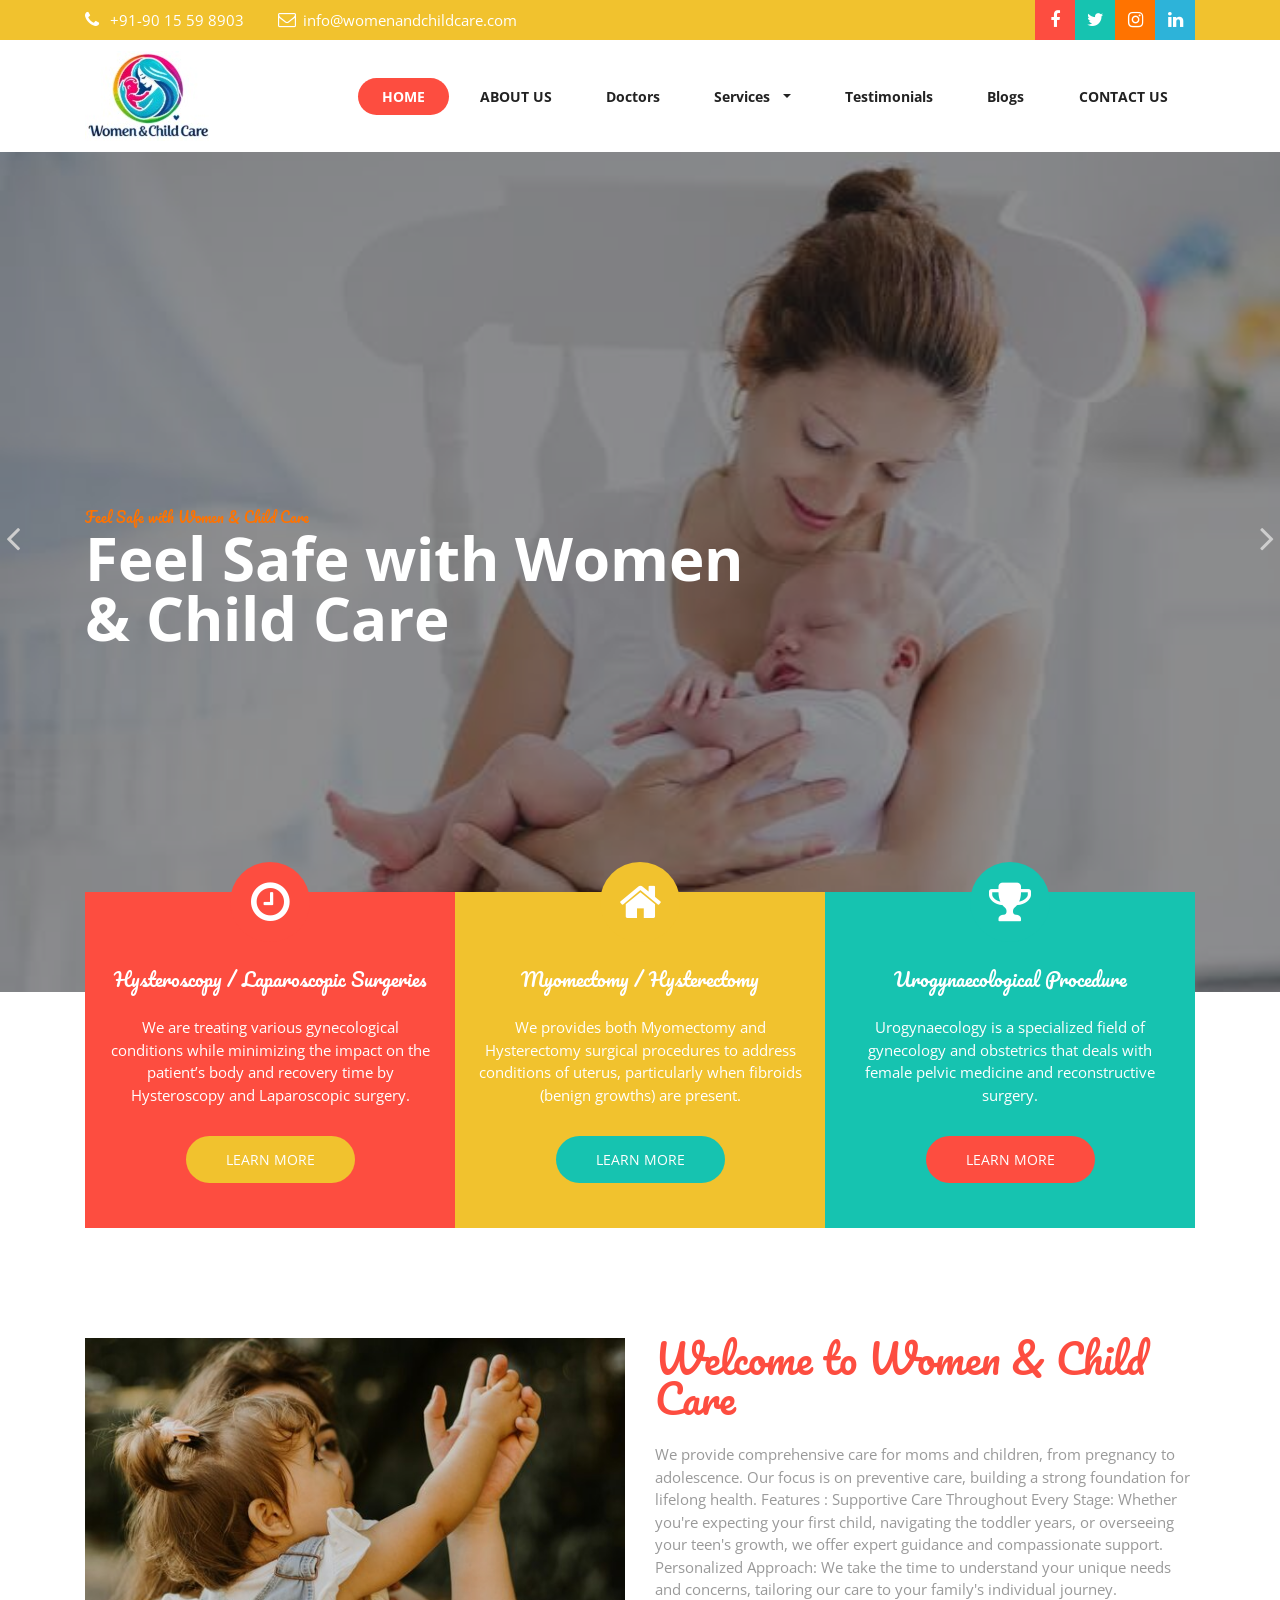
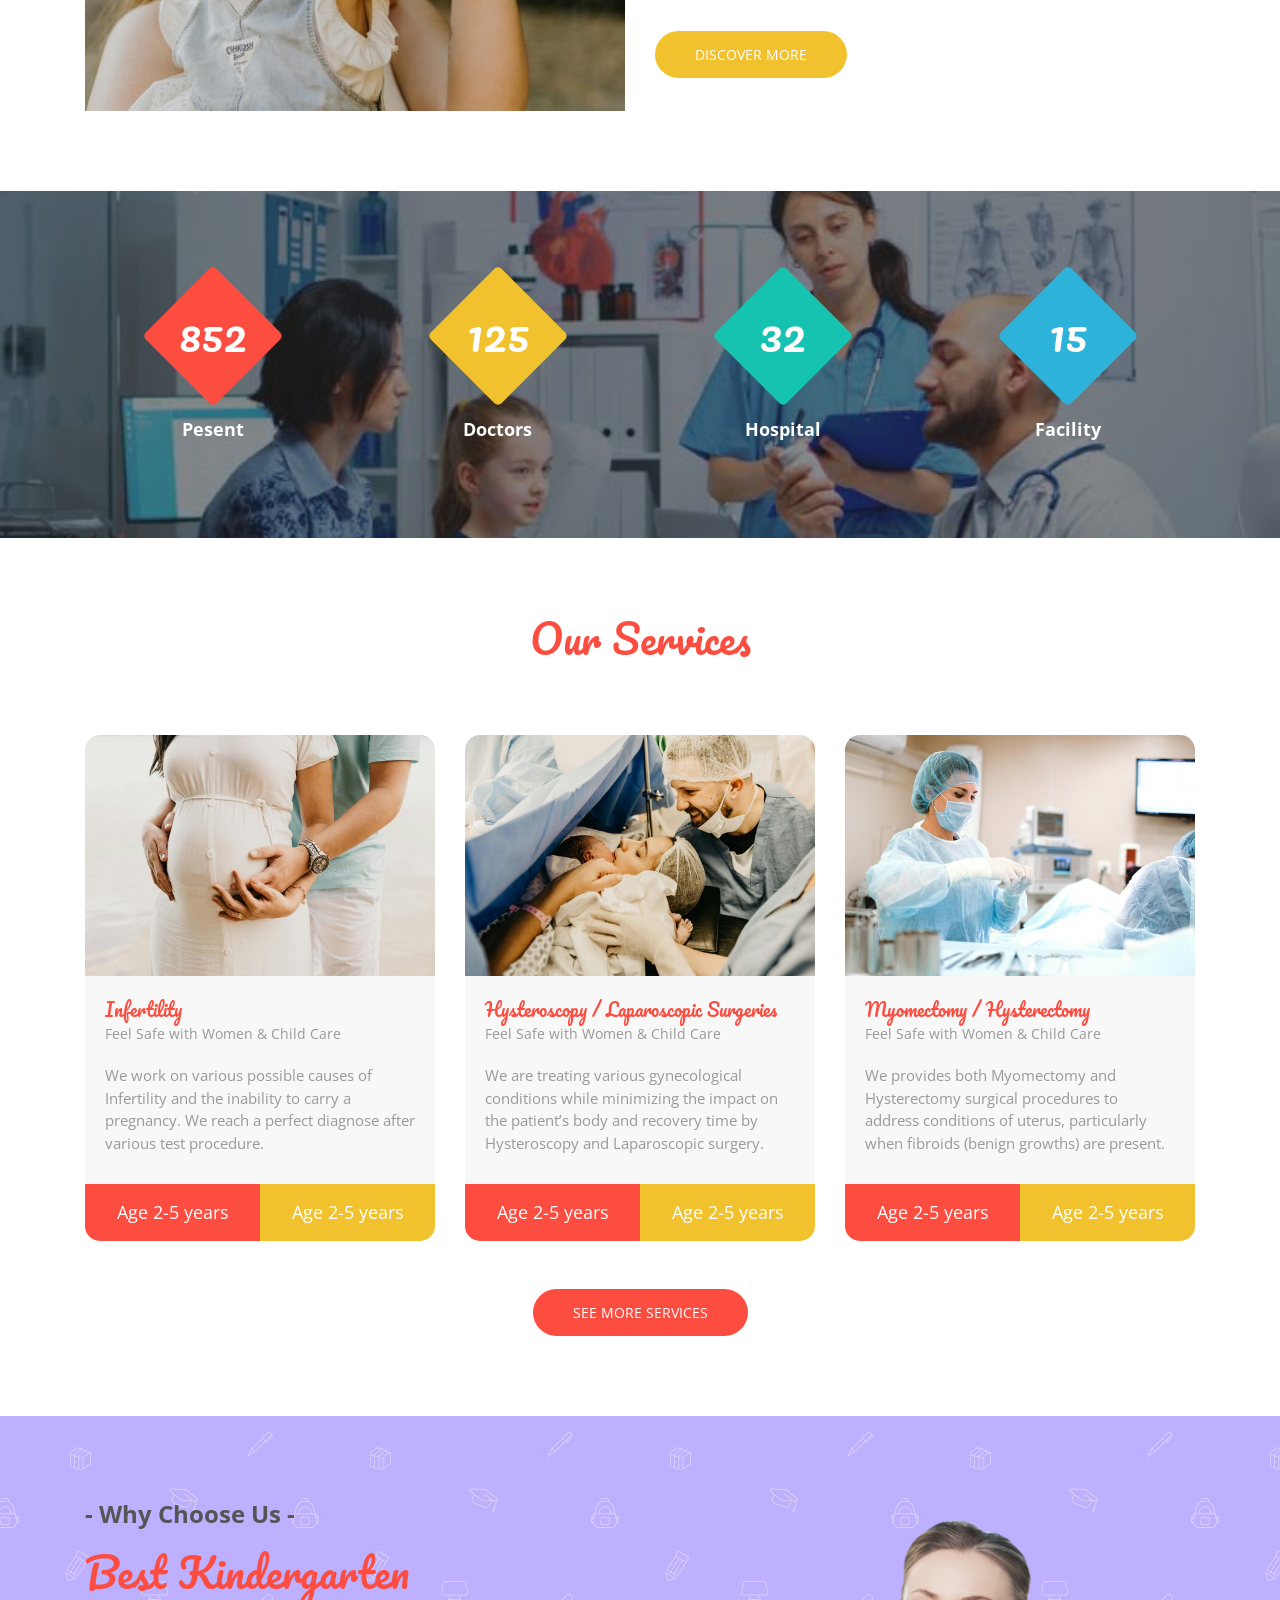
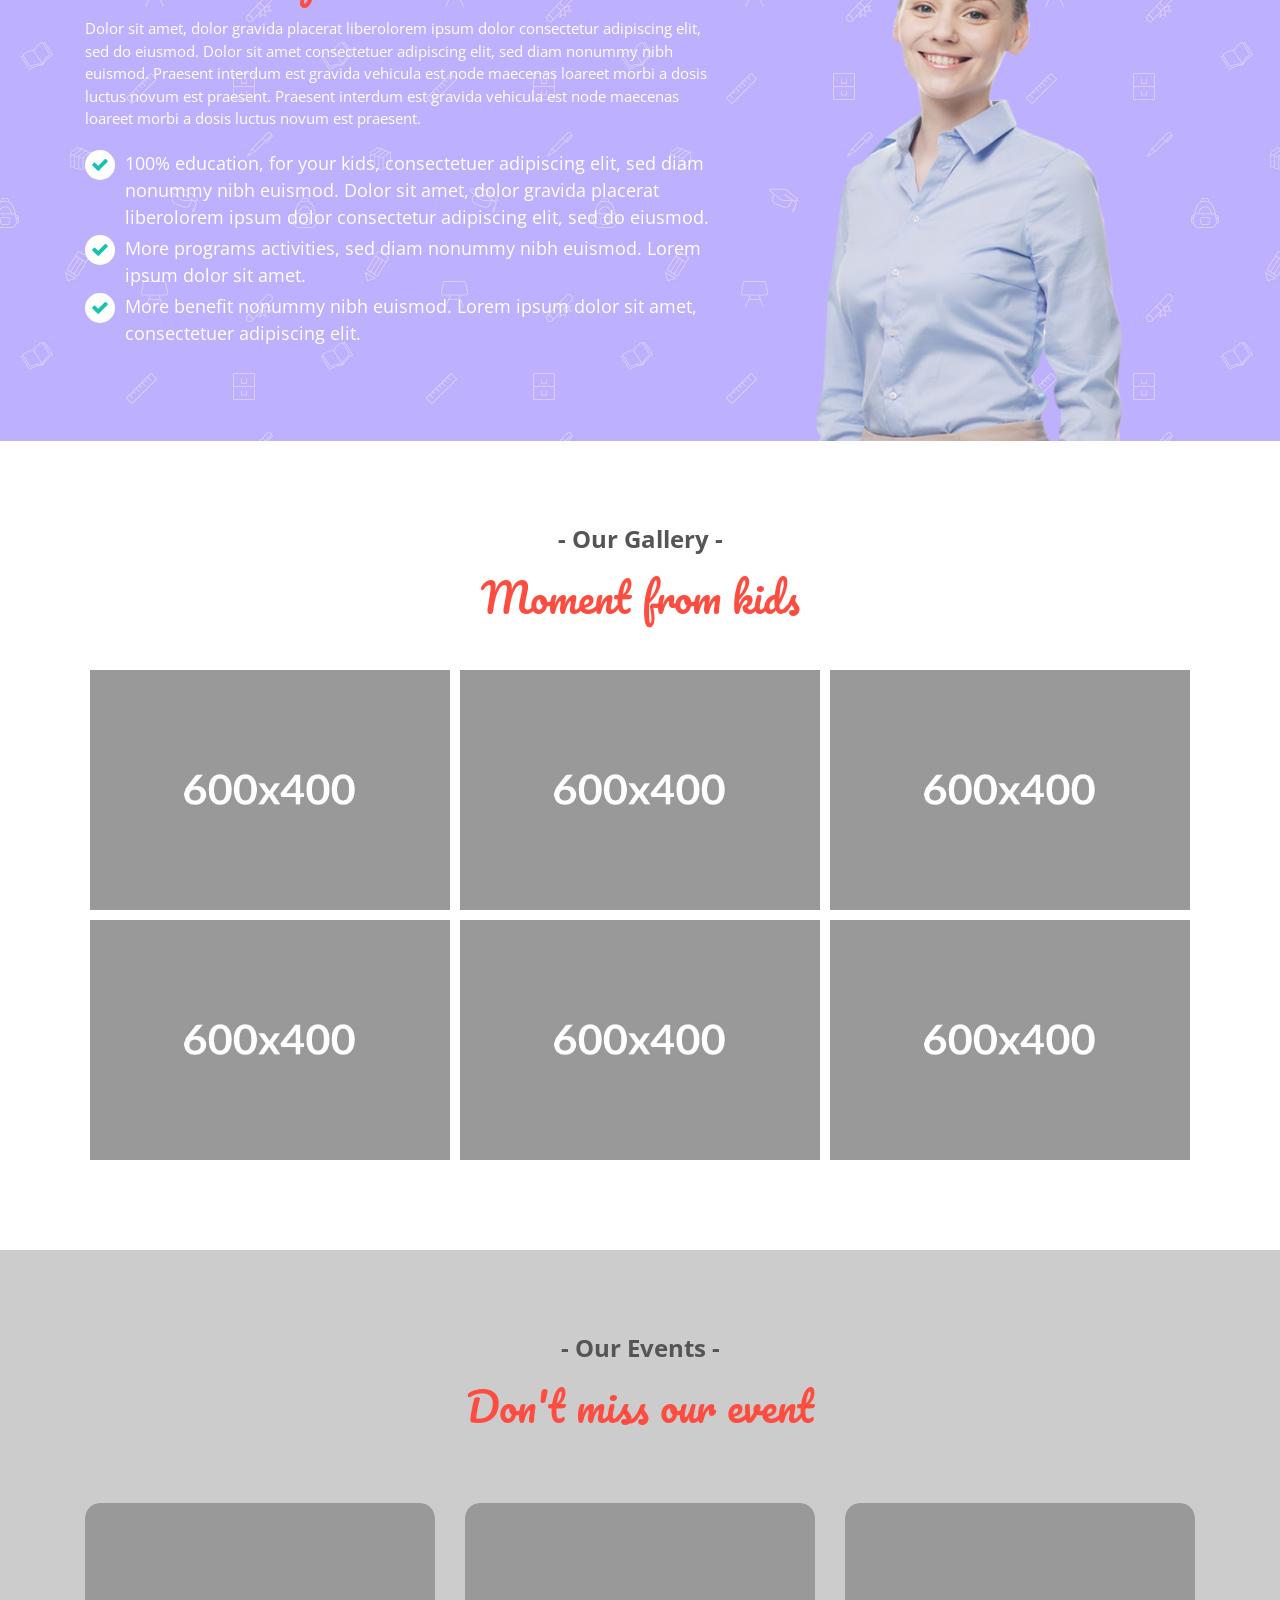
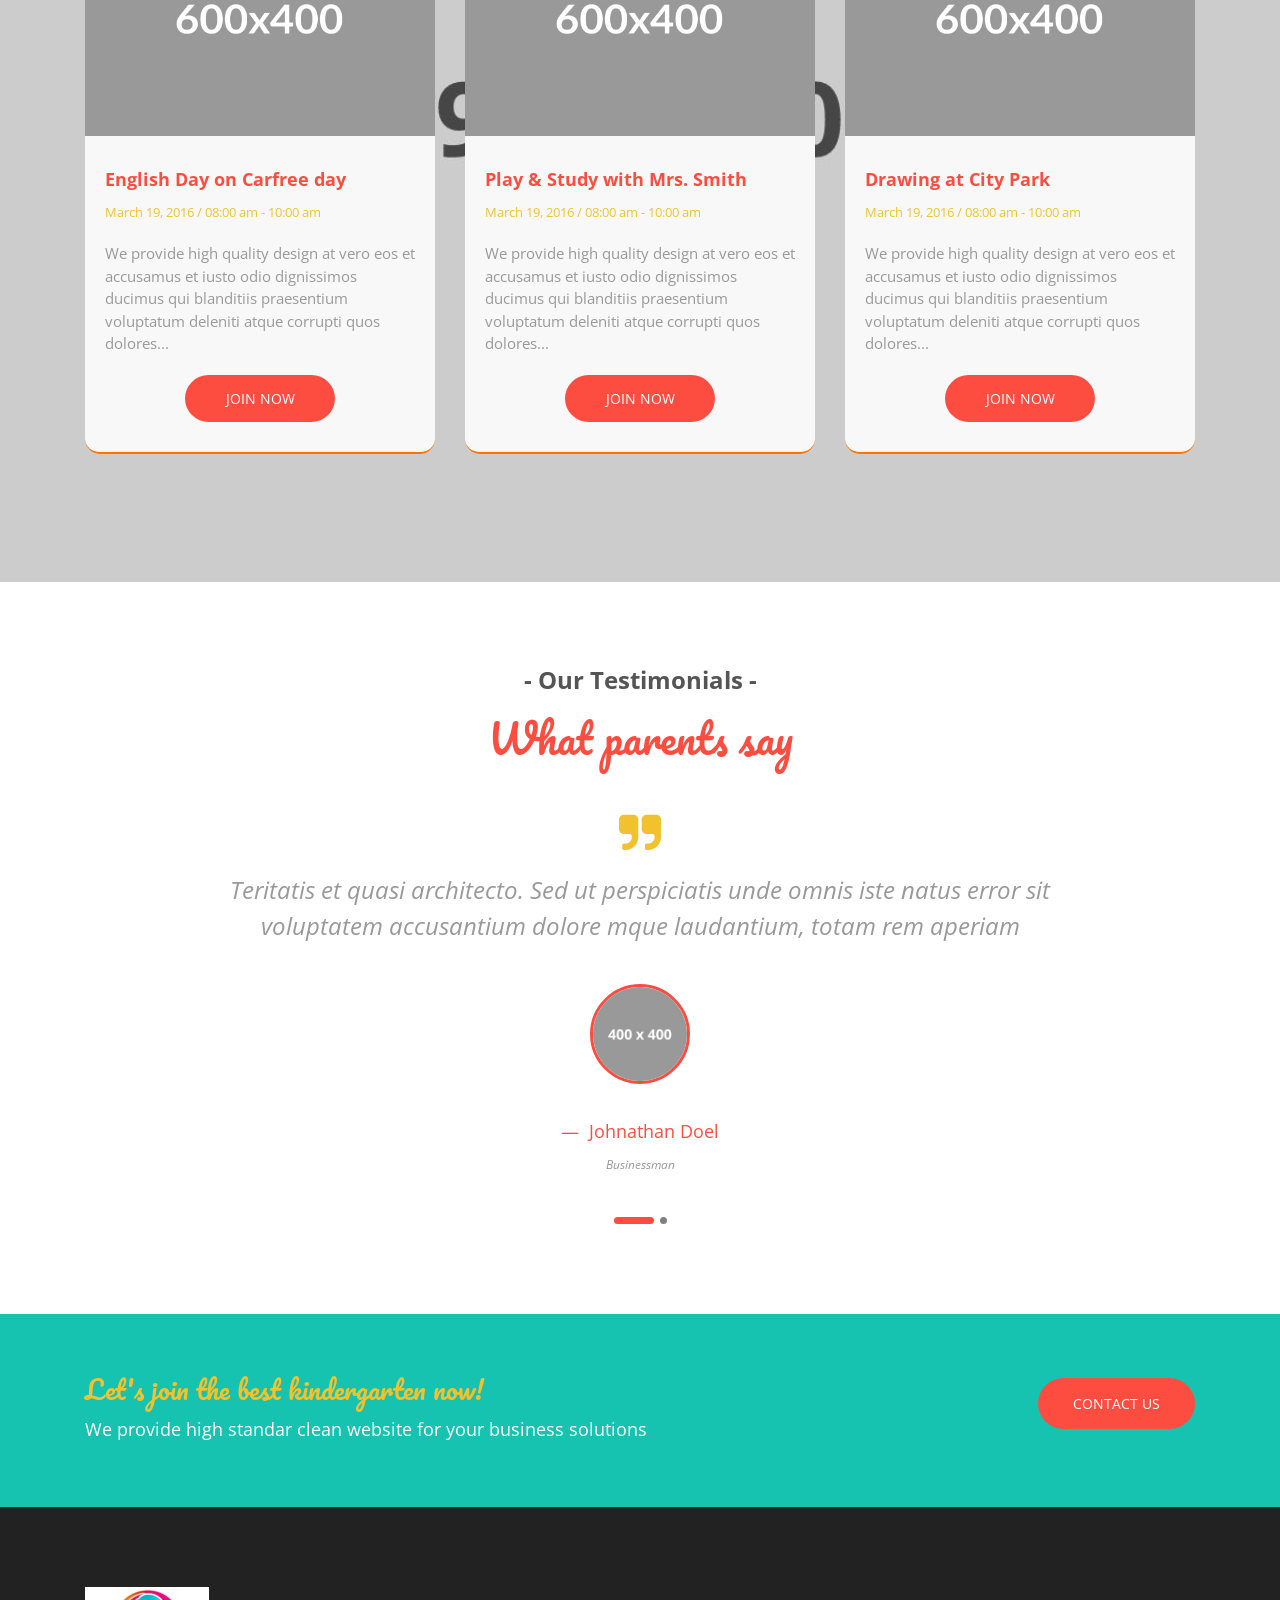
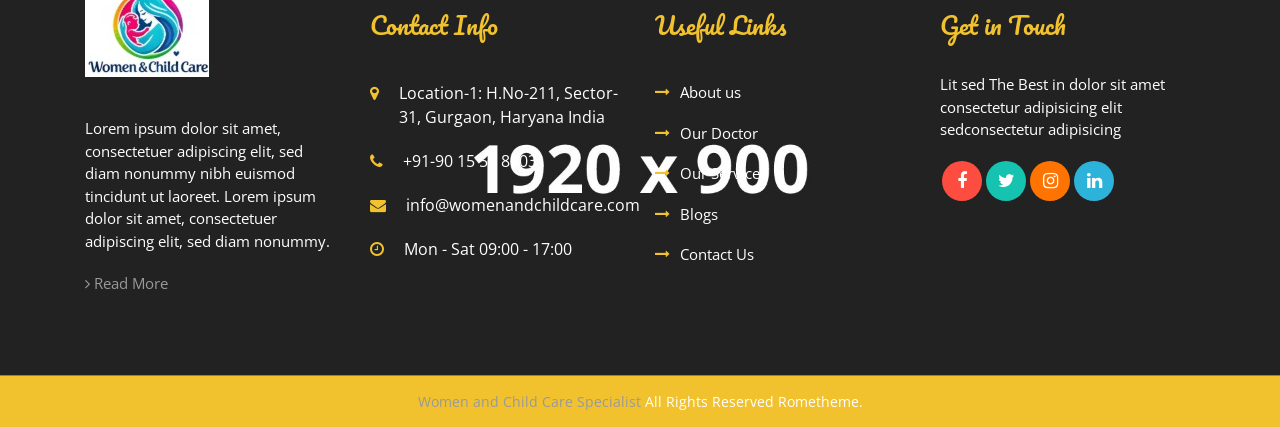
==== index.html @ 7edd318b "first upload" ====
<!DOCTYPE html>
<html lang="en">
  <head>
    <!-- Basic Page Needs
    ================================================== -->
    <meta charset="utf-8">
    <!--[if IE]><meta http-equiv="x-ua-compatible" content="IE=9" /><![endif]-->
    <meta name="viewport" content="width=device-width, initial-scale=1">
    <title>Women and Child Care </title>
    <meta name="description" content="KIDS is a clean, modern, and fully responsive Html Template. Take your Startup business website to the next level. It is designed for kindergarten, childcare, homeschooling, school, learning, playground businesses or any type of person or business who wants to showcase their work, services and professional way.">
    <meta name="keywords" content="business, care, childcare, children, clean, corporate, happykids, homeschool, kids, kindergarten, playground, responsive, school, learning">
    <meta name="author" content="rometheme.net"> 
	
	<!-- ==============================================
	Favicons
	=============================================== -->
	<link rel="shortcut icon" href="images/favicon.ico">
	<link rel="apple-touch-icon" href="images/apple-touch-icon.png">
	<link rel="apple-touch-icon" sizes="72x72" href="images/apple-touch-icon-72x72.png">
	<link rel="apple-touch-icon" sizes="114x114" href="images/apple-touch-icon-114x114.png">
	
	<!-- ==============================================
	CSS VENDOR
	=============================================== -->
	<link rel="stylesheet" type="text/css" href="css/vendor/bootstrap.min.css" />
	<link rel="stylesheet" type="text/css" href="css/vendor/font-awesome.min.css">
	<link rel="stylesheet" type="text/css" href="css/vendor/owl.carousel.min.css">
	<link rel="stylesheet" type="text/css" href="css/vendor/owl.theme.default.min.css">
	<link rel="stylesheet" type="text/css" href="css/vendor/magnific-popup.css">
	<link rel="stylesheet" type="text/css" href="css/vendor/animate.min.css">
	
	<!-- ==============================================
	Custom Stylesheet
	=============================================== -->
	<link rel="stylesheet" type="text/css" href="css/style.css" />
	
    <script src="js/vendor/modernizr.min.js"></script>

</head>

<body>

	<!-- LOAD PAGE -->
	<div class="animationload">
		<div class="loader"></div>
	</div>
	
	<!-- BACK TO TOP SECTION -->
	<a href="#0" class="cd-top cd-is-visible cd-fade-out">Top</a>

	<!-- HEADER -->
    <div class="header header-1">

    	<!-- TOPBAR -->
    	<div class="topbar">
			<div class="container">
				<div class="row align-items-center">
					<div class="col-sm-8 col-md-6">
						<div class="info">
							<div class="info-item">
								<i class="fa fa-phone"></i> +91-90 15 59 8903
							</div>
							<div class="info-item">
								<i class="fa fa-envelope-o"></i> <a href="info@womenandchildcare.com" title="">info@womenandchildcare.com</a>
							</div>
						</div>
					</div>
					<div class="col-sm-4 col-md-6">
						<div class="sosmed-icon pull-right d-inline-flex">
							<a href="#" class="fb"><i class="fa fa-facebook"></i></a> 
							<a href="#" class="tw"><i class="fa fa-twitter"></i></a> 
							<a href="#" class="ig"><i class="fa fa-instagram"></i></a> 
							<a href="#" class="in"><i class="fa fa-linkedin"></i></a> 
						</div>
					</div>
				</div>
			</div>
		</div>

		<!-- NAVBAR SECTION -->
		<div class="navbar-main">
			<div class="container">
			    <nav id="navbar-example" class="navbar navbar-expand-lg">
			        <a class="navbar-brand" href="index.html">
						<img src="images/logo1.jpg" alt="">
					</a>
			        <button class="navbar-toggler" type="button" data-toggle="collapse" data-target="#navbarNavDropdown" aria-controls="navbarNavDropdown" aria-expanded="false" aria-label="Toggle navigation">
			            <span class="navbar-toggler-icon"></span>
			        </button>
			        <div class="collapse navbar-collapse" id="navbarNavDropdown">
			            <ul class="navbar-nav ml-auto">
			            	<li class="nav-item active">
			                    <a class="nav-link" href="index.html">HOME</a>
			                </li>
			            	<li class="nav-item">
			                    <a class="nav-link" href="about.html">ABOUT US</a>
			                </li>
			            	<li class="nav-item">
			                    <a class="nav-link" href="doctors.html">Doctors</a>
			                </li>
							<li class="nav-item dropdown dmenu">
			                    <a class="nav-link dropdown-toggle" href="#" role="button" data-toggle="dropdown" aria-haspopup="true" aria-expanded="false">
						          Services
						        </a>
			                    <div class="dropdown-menu">
			                    	<a class="dropdown-item" href="page-gallery.html">Antenatal & Postnatal Care</a>
			                    	<a class="dropdown-item" href="page-testimonials.html">High Risk Pregnancy Care</a>
	          						<a class="dropdown-item" href="page-faq.html">Infertility</a>
	          						<a class="dropdown-item" href="page-404.html">Myomectomy / Hysterectomy</a>
	          						<a class="dropdown-item" href="page-events.html">Urogynaecological Procedure</a>
	          						<a class="dropdown-item" href="page-events-single.html">Cervical Cancer Vaccinations</a>
	          						<a class="dropdown-item" href="page-news.html">Contraception</a>
	          						<a class="dropdown-item" href="page-news-single.html">Adolescent Health</a>
							    </div>
			                </li>
			            	<li class="nav-item">
			                    <a class="nav-link" href="testimonials.html">Testimonials</a>
			                </li>
							<li class="nav-item">
			                    <a class="nav-link" href="blog.html">Blogs</a>
			                </li>
			            	
			            	<li class="nav-item">
			                    <a class="nav-link" href="contact.html">CONTACT US</a>
			                </li>
							
			            </ul>
			        </div>
			    </nav> <!-- -->

			</div>
		</div>

    </div>

	<!-- BANNER -->
    <div id="oc-fullslider" class="banner">
    	<div class="owl-carousel owl-theme full-screen">
	    	<div class="item">
	        	<img src="images/slider1.jpg" alt="Slider">
	        	<div class="overlay-bg"></div>
	        	<div class="container d-flex align-items-center">
	            	<div class="wrap-caption">
	            		<h5 class="caption-supheading">Feel Safe with Women & Child Care</h5>
		                <h1 class="caption-heading">Feel Safe with Women & Child Care</h1>
		              
		            </div>  
	            </div>
	    	</div>
	    	<div class="item">
	            <img src="images/slider2.jpg" alt="Slider">
	            <div class="overlay-bg"></div>
	            <div class="container d-flex align-items-center">
	            	<div class="wrap-caption">
		                <h5 class="caption-supheading">Feel Safe with Women & Child Care</h5>
		                <h1 class="caption-heading">Feel Safe with Women & Child Care</h1>
		            
		            </div>  
	            </div>
	        </div>  
	    	<div class="item">
	            <img src="images/slider3.jpg" alt="Slider"> 
	            <div class="overlay-bg"></div>
	            <div class="container d-flex align-items-center">
	            	<div class="wrap-caption">
		                <h5 class="caption-supheading">Feel Safe with Women & Child Care</h5>
		                <h1 class="caption-heading">Feel Safe with Women & Child Care</h1>
		                
		            </div>  
	            </div>
	        </div>  
    	</div>
	    <div class="custom-nav owl-nav"></div>
    </div>	

    <!-- SHORTCUT -->
	<div class="section services">
		<div class="content-wrap">
			<div class="container">
				<div class="row">
					<div class="col-sm-12 col-md-12">
						<div class="row col-0 overlap no-gutters">
							<div class="col-sm-12 col-md-4 col-lg-4">
								<!-- BOX 1 -->
								<div class="rs-feature-box-1 bg-primary">
									<i class="fa fa-clock-o"></i>
									<div class="body">
										<h4>Hysteroscopy / Laparoscopic Surgeries</h4>
										<p>We are treating various gynecological conditions while minimizing the impact on the patient’s body and recovery time by Hysteroscopy and Laparoscopic surgery.</p>
										<div class="spacer-10"></div>
										<a href="#" class="btn">LEARN MORE</a>
									</div>
					            </div>
							</div>
							<div class="col-sm-12 col-md-4 col-lg-4">
								<!-- BOX 2 -->
								<div class="rs-feature-box-1 bg-secondary">
									<i class="fa fa-home"></i>
									<div class="body">
										<h4>Myomectomy / Hysterectomy</h4>
										<p>We provides both Myomectomy and Hysterectomy surgical procedures to address conditions of uterus, particularly when fibroids (benign growths) are present.</p>
										<div class="spacer-10"></div>
										<a href="#" class="btn">LEARN MORE</a>
									</div>
					            </div>
							</div>
							<div class="col-sm-12 col-md-4 col-lg-4">
								<!-- BOX 3 -->
								<div class="rs-feature-box-1 bg-tertiary">
									<i class="fa fa-trophy"></i>
									<div class="body">
										<h4>Urogynaecological Procedure</h4>
										<p>Urogynaecology is a specialized field of gynecology and obstetrics that deals with female pelvic medicine and reconstructive surgery.</p>
										<div class="spacer-10"></div>
										<a href="#" class="btn">LEARN MORE</a>
									</div>
					            </div>
							</div>
						</div>
					</div>
				</div>
			</div>
		</div>
	</div>	

	<!-- WELCOME TO KIDS -->
	<div class="section">
		<div class="content-wrap">
			<div class="container">
				<div class="row">
					<div class="col-sm-12 col-md-12 col-lg-6">
						<img src="images/about.jpg" alt="" class="img-fluid img-border">
					</div>
					<div class="col-sm-12 col-md-12 col-lg-6">
						<h2 class="section-heading">
							Welcome to Women & Child Care
						</h2>
						<p>We provide comprehensive care for moms and children, from pregnancy to adolescence. Our focus is on preventive care, building a strong foundation for lifelong health.

Features :
Supportive Care Throughout Every Stage: Whether you're expecting your first child, navigating the toddler years, or overseeing your teen's growth, we offer expert guidance and compassionate support.
Personalized Approach: We take the time to understand your unique needs and concerns, tailoring our care to your family's individual journey.</p>
						
						<div class="spacer-10"></div>
						<a href="#" class="btn btn-secondary">DISCOVER MORE</a>
						<div class="spacer-30"></div>
					</div>
				</div>
			</div>
		</div>
	</div>

	<!-- FUNFACT -->
	<div class="section bgi-overlay bgi-cover-center" data-background="images/timer.jpg">
		<div class="content-wrap">
			<div class="container">
				<div class="row">
					<!-- Item 1 -->
					<div class="col-sm-6 col-md-3">
						<div class="rs-funfact bg-primary">
							<div class="box-fun"><h2>852</h2></div>
							<div class="title">Pesent</div>	
						</div>
					</div>
					<!-- Item 2 -->
					<div class="col-sm-6 col-md-3">
						<div class="rs-funfact bg-secondary">
							<div class="box-fun"><h2>125</h2></div>
							<div class="title">Doctors</div>	
						</div>
					</div>
					<!-- Item 3 -->
					<div class="col-sm-6 col-md-3">
						<div class="rs-funfact bg-tertiary">
							<div class="box-fun"><h2>32</h2></div>
							<div class="title">Hospital</div>	
						</div>
					</div>
					<!-- Item 4 -->
					<div class="col-sm-6 col-md-3">
						<div class="rs-funfact bg-quaternary">
							<div class="box-fun"><h2>15</h2></div>
							<div class="title">Facility</div>	
						</div>
					</div>
				</div>
			</div>
		</div>
	</div>

	<!-- OUR ARTICLES -->
	<div class="">
		<div class="content-wrap">
			<div class="container">

				<div class="row">
					<div class="col-sm-12 col-md-12">
						
						<h2 class="section-heading text-center mb-5">
							Our Services
						</h2>
					</div>
				</div>

				<div class="row mt-4">
					
					<!-- Item 1 -->
					<div class="col-sm-12 col-md-12 col-lg-4">
						<div class="rs-class-box mb-5">
							<div class="media-box">
								<img src="images/ser1.jpg" alt="" class="img-fluid">
							</div>
							<div class="body-box">
								<div class="class-name">
									<div class="title">Infertility</div>
									
								</div>
								<div class="open-class">Feel Safe with Women & Child Care</div>
								<p>We work on various possible causes of Infertility and the inability to carry a pregnancy. We reach a perfect diagnose after various test procedure.

</p>
								<div class="detail">
									<div class="age col">Age 2-5 years</div>
									<div class="size col">Age 2-5 years</div>
								</div>
							</div>
						</div>
					</div>

					<!-- Item 2 -->
					<div class="col-sm-12 col-md-12 col-lg-4">
						<div class="rs-class-box mb-5">
							<div class="media-box">
								<img src="images/ser2.jpg" alt="" class="img-fluid">
							</div>
							<div class="body-box">
								<div class="class-name">
									<div class="title">Hysteroscopy / Laparoscopic Surgeries</div>
								
								</div>
								<div class="open-class">Feel Safe with Women & Child Care</div>
								<p>We are treating various gynecological conditions while minimizing the impact on the patient’s body and recovery time by Hysteroscopy and Laparoscopic surgery.
</p>
								<div class="detail">
									<div class="age col">Age 2-5 years</div>
									<div class="size col">Age 2-5 years</div>
								</div>
							</div>
						</div>
					</div>

					<!-- Item 3 -->
					<div class="col-sm-12 col-md-12 col-lg-4">
						<div class="rs-class-box mb-5">
							<div class="media-box">
								<img src="images/ser3.jpg" alt="" class="img-fluid">
							</div>
							<div class="body-box">
								<div class="class-name">
									<div class="title">Myomectomy / Hysterectomy</div>
									
								</div>
								<div class="open-class">Feel Safe with Women & Child Care</div>
								<p>We provides both Myomectomy and Hysterectomy surgical procedures to address conditions of uterus, particularly when fibroids (benign growths) are present.</p>
								<div class="detail">
									<div class="age col">Age 2-5 years</div>
									<div class="size col">Age 2-5 years</div>
								</div>
							</div>
						</div>
					</div>

				</div>

				<div class="row">
					<div class="col-sm-12 col-md-12">
						<div class="text-center">
							<a href="#" class="btn btn-primary">SEE MORE SERVICES </a>
						</div>
					</div>
				</div>

			</div>
		</div>
	</div>

	<!-- WHY CHOOSE US -->
	<div class="section bgi-repeat" data-background="images/school2.jpg">
		<div class="content-wrap pb-0">
			<div class="container">
				<div class="row align-items-end">
					<div class="col-sm-12 col-md-12 col-lg-7">
						<p class="supheading">Why Choose Us</p>
						<h2 class="section-heading">
							Best Kindergarten
						</h2>
						<p class="text-white">Dolor sit amet, dolor gravida placerat liberolorem ipsum dolor consectetur adipiscing elit, sed do eiusmod. Dolor sit amet consectetuer adipiscing elit, sed diam nonummy nibh euismod. Praesent interdum est gravida vehicula est node maecenas loareet morbi a dosis luctus novum est praesent. Praesent interdum est gravida vehicula est node maecenas loareet morbi a dosis luctus novum est praesent.</p>
						<p class="p-check text-white">100% education, for your kids, consectetuer adipiscing elit, sed diam nonummy nibh euismod. Dolor sit amet, dolor gravida placerat liberolorem ipsum dolor consectetur adipiscing elit, sed do eiusmod.</p>
						<p class="p-check text-white">More programs activities, sed diam nonummy nibh euismod. Lorem ipsum dolor sit amet.</p>
						<p class="p-check text-white">More benefit nonummy nibh euismod. Lorem ipsum dolor sit amet, consectetuer adipiscing elit.</p>
						<div class="spacer-90"></div>
					</div>
					<div class="col-sm-12 col-md-12 col-lg-5">
						<img src="images/teacher_promo.png" alt="" class="img-fluid">
					</div>
				</div>
				
			</div>
		</div>
	</div>

	<!-- OUR GALLERY -->
	<div class="">
		<div class="content-wrap">
			<div class="container">

				<div class="row">
					<div class="col-sm-12 col-md-12">
						<p class="supheading text-center">Our Gallery</p>
						<h2 class="section-heading text-center mb-5">
							Moment from kids
						</h2>
					</div>
				</div>
				
				<div class="row popup-gallery gutter-5">
					<!-- Item 1 -->
					<div class="col-xs-12 col-md-6 col-lg-4">
						<div class="box-gallery">
							<a href="images/dummy-img-600x400.jpg" title="Gallery #1">
								<img src="images/dummy-img-600x400.jpg" alt="" class="img-fluid">
								<div class="project-info">
									<div class="project-icon">
										<span class="fa fa-search"></span>
									</div>
								</div>
							</a>
						</div>
					</div>
					<!-- Item 1 -->
					<div class="col-xs-12 col-md-6 col-lg-4">
						<div class="box-gallery">
							<a href="images/dummy-img-600x400.jpg" title="Gallery #2">
								<img src="images/dummy-img-600x400.jpg" alt="" class="img-fluid">
								<div class="project-info">
									<div class="project-icon">
										<span class="fa fa-search"></span>
									</div>
								</div>
							</a>
						</div>
					</div>
					<!-- Item 1 -->
					<div class="col-xs-12 col-md-6 col-lg-4">
						<div class="box-gallery">
							<a href="images/dummy-img-600x400.jpg" title="Gallery #3">
								<img src="images/dummy-img-600x400.jpg" alt="" class="img-fluid">
								<div class="project-info">
									<div class="project-icon">
										<span class="fa fa-search"></span>
									</div>
								</div>
							</a>
						</div>
					</div>
					<!-- Item 2 -->
					<div class="col-xs-12 col-md-6 col-lg-4">
						<div class="box-gallery">
							<a href="images/dummy-img-600x400.jpg" title="Gallery #4">
								<img src="images/dummy-img-600x400.jpg" alt="" class="img-fluid">
								<div class="project-info">
									<div class="project-icon">
										<span class="fa fa-search"></span>
									</div>
								</div>
							</a>
						</div>
					</div>
					<!-- Item 3 -->
					<div class="col-xs-12 col-md-6 col-lg-4">
						<div class="box-gallery">
							<a href="images/dummy-img-600x400.jpg" title="Gallery #5">
								<img src="images/dummy-img-600x400.jpg" alt="" class="img-fluid">
								<div class="project-info">
									<div class="project-icon">
										<span class="fa fa-search"></span>
									</div>
								</div>
							</a>
						</div>
					</div>
					<!-- Item 4 -->
					<div class="col-xs-12 col-md-6 col-lg-4">
						<div class="box-gallery">
							<a href="images/dummy-img-600x400.jpg" title="Gallery #6">
								<img src="images/dummy-img-600x400.jpg" alt="" class="img-fluid">
								<div class="project-info">
									<div class="project-icon">
										<span class="fa fa-search"></span>
									</div>
								</div>
							</a>
						</div>
					</div>
					
				</div>
				
			</div>
		</div>
	</div>

	<!-- OUR EVENTS -->
	<div class="section bgi-cover-center" data-background="images/dummy-img-1920x900-2.jpg">
		<div class="content-wrap">
			<div class="container">

				<div class="row">
					<div class="col-sm-12 col-md-12">
						<p class="supheading text-center">Our Events</p>
						<h2 class="section-heading text-center mb-5">
							Don't miss our event
						</h2>
					</div>
				</div>

				<div class="row mt-4">
					
					<!-- Item 1 -->
					<div class="col-sm-12 col-md-12 col-lg-4 mb-5">
						<div class="rs-news-1">
							<div class="media-box">
								<img src="images/dummy-img-600x400.jpg" alt="" class="img-fluid">
							</div>
							<div class="body-box">
								<div class="title">English Day on Carfree day</div>
								<div class="meta-date">March 19, 2016 / 08:00 am - 10:00 am</div>
								<p>We provide high quality design at vero eos et accusamus et iusto odio dignissimos ducimus qui blanditiis praesentium voluptatum deleniti atque corrupti quos dolores...</p>
								<div class="text-center">
									<a href="page-events-single.html" class="btn btn-primary">JOIN NOW</a>
								</div>
							</div>
						</div>
					</div>

					<!-- Item 2 -->
					<div class="col-sm-12 col-md-12 col-lg-4 mb-5">
						<div class="rs-news-1">
							<div class="media-box">
								<img src="images/dummy-img-600x400.jpg" alt="" class="img-fluid">
							</div>
							<div class="body-box">
								<div class="title">Play & Study with Mrs. Smith</div>
								<div class="meta-date">March 19, 2016 / 08:00 am - 10:00 am</div>
								<p>We provide high quality design at vero eos et accusamus et iusto odio dignissimos ducimus qui blanditiis praesentium voluptatum deleniti atque corrupti quos dolores...</p>
								<div class="text-center">
									<a href="page-events-single.html" class="btn btn-primary">JOIN NOW</a>
								</div>
							</div>
						</div>
					</div>

					<!-- Item 3 -->
					<div class="col-sm-12 col-md-12 col-lg-4 mb-5">
						<div class="rs-news-1">
							<div class="media-box">
								<img src="images/dummy-img-600x400.jpg" alt="" class="img-fluid">
							</div>
							<div class="body-box">
								<div class="title">Drawing at City Park</div>
								<div class="meta-date">March 19, 2016 / 08:00 am - 10:00 am</div>
								<p>We provide high quality design at vero eos et accusamus et iusto odio dignissimos ducimus qui blanditiis praesentium voluptatum deleniti atque corrupti quos dolores...</p>
								<div class="text-center">
									<a href="page-events-single.html" class="btn btn-primary">JOIN NOW</a>
								</div>
							</div>
						</div>
					</div>

				</div>

			</div>
		</div>
	</div>

	<!-- OUR TESTIMONIALS -->
	<div class="section">
		<div class="content-wrap">
			<div class="container">
				<div class="row">
					<div class="col-sm-12 col-md-12">
						<p class="supheading text-center">Our Testimonials</p>
						<h2 class="section-heading text-center mb-5">
							What parents say
						</h2>
					</div>
				</div>
				<div class="row">
					<div class="col-sm-12 col-md-10 offset-md-1">
						<div class="text-center text-secondary mb-3"><i class="fa fa-quote-right fa-3x"></i></div>
						<div id="testimonial" class="owl-carousel owl-theme">
							<div class="item">
								<div class="rs-box-testimony">
									<div class="quote-box">
										<blockquote>
										 Teritatis et quasi architecto. Sed ut perspiciatis unde omnis iste natus error sit voluptatem accusantium dolore mque laudantium, totam rem aperiam
										</blockquote>
										<div class="media">
											<img src="images/dummy-img-400x400.jpg" alt="" class="rounded-circle">
										</div>
										<p class="quote-name">
											Johnathan Doel <span>Businessman</span>
										</p>                        
									</div>
								</div>
							</div>
							<div class="item">
								<div class="rs-box-testimony">
									<div class="quote-box">
										<blockquote>
										 Teritatis et quasi architecto. Sed ut perspiciatis unde omnis iste natus error sit voluptatem accusantium dolore mque laudantium, totam rem aperiam
										</blockquote>
										<div class="media">
											<img src="images/dummy-img-400x400.jpg" alt="" class="rounded-circle">
										</div>
										<p class="quote-name">
											Johnathan Doel <span>CEO Buka Kreasi</span>
										</p>                        
									</div>
								</div>
							</div>
						</div>
					</div>

				</div>
			</div>
		</div>
	</div>

	<!-- CTA -->
	<div class="section bg-tertiary">
		<div class="content-wrap py-5">
			<div class="container">
				<div class="row align-items-center">
					<div class="col-sm-12 col-md-12">
						<div class="cta-1">
			              	<div class="body-text mb-3">
			                	<h3 class="my-1 text-secondary">Let's join the best kindergarten now!</h3>
			                	<p class="uk18 mb-0 text-white">We provide high standar clean website for your business solutions</p>
			              	</div>
			              	<div class="body-action">
			                	<a href="contact.html" class="btn btn-primary mt-3">CONTACT US</a>
			              	</div>
			            </div>
					</div>
				</div>
			</div>
		</div>
	</div>

	<!-- FOOTER SECTION -->
	<div class="footer" data-background="images/dummy-img-1920x900-3.jpg">
		<div class="content-wrap">
			<div class="container">
				
				<div class="row">
					<div class="col-sm-12 col-md-6 col-lg-3">
						<div class="footer-item">
							<img src="images/logo1.jpg" alt="logo bottom" class="logo-bottom">
							<div class="spacer-30"></div>
							<p>Lorem ipsum dolor sit amet, consectetuer adipiscing elit, sed diam nonummy nibh euismod tincidunt ut laoreet. Lorem ipsum dolor sit amet, consectetuer adipiscing elit, sed diam nonummy.</p>
							<a href="#"><i class="fa fa-angle-right"></i> Read More</a>
						</div>
					</div>					

					<div class="col-sm-12 col-md-6 col-lg-3">
						<div class="footer-item">
							<div class="footer-title">
								Contact Info
							</div>
							<ul class="list-info">
								<li>
									<div class="info-icon">
										<span class="fa fa-map-marker"></span>
									</div>
									<div class="info-text">Location-1: H.No-211, Sector-31, Gurgaon, Haryana India</div> </li>
								<li>
									<div class="info-icon">
										<span class="fa fa-phone"></span>
									</div>
									<div class="info-text">+91-90 15 59 8903</div>
								</li>
								<li>
									<div class="info-icon">
										<span class="fa fa-envelope"></span>
									</div>
									<div class="info-text">info@womenandchildcare.com</div>
								</li>
								<li>
									<div class="info-icon">
										<span class="fa fa-clock-o"></span>
									</div>
									<div class="info-text">Mon - Sat 09:00 - 17:00</div>
								</li>
							</ul>

						</div>
					</div>

					<div class="col-sm-12 col-md-6 col-lg-3">
						<div class="footer-item">
							<div class="footer-title">
								Useful Links
							</div>
							
							<ul class="list">
								<li><a href="about.html" title="About us">About us</a></li>
								<li><a href="teachers.html" title="Our Teacher">Our Doctor</a></li>
								<li><a href="classes.html" title="Our Classes">Our Services</a></li>
								<li><a href="page-events.html" title="Our Events">Blogs</a></li>
								<li><a href="contact.html" title="Contact Us">Contact Us</a></li>
							</ul>
								
						</div>
					</div>
					
					<div class="col-sm-12 col-md-6 col-lg-3">
						<div class="footer-item">
							<div class="footer-title">
								Get in Touch
							</div>
							<p>Lit sed The Best in dolor sit amet consectetur adipisicing elit sedconsectetur adipisicing</p>
							<div class="sosmed-icon d-inline-flex">
								<a href="#" class="fb"><i class="fa fa-facebook"></i></a> 
								<a href="#" class="tw"><i class="fa fa-twitter"></i></a> 
								<a href="#" class="ig"><i class="fa fa-instagram"></i></a> 
								<a href="#" class="in"><i class="fa fa-linkedin"></i></a> 
							</div>
						</div>
					</div>
				</div>
			</div>
		</div>
		
		<div class="fcopy">
			<div class="container">
				<div class="row">
					<div class="col-sm-12 col-md-12">
						<p class="ftex"><a href="#"> Women and Child Care Specialist </a> All Rights Reserved <span class="color-primary">Rometheme.</span></p> 
					</div>
				</div>
			</div>
		</div>
		
	</div>
	
	<!-- JS VENDOR -->
	<script src="js/vendor/jquery.min.js"></script>
	<script src="js/vendor/bootstrap.min.js"></script>
	<script src="js/vendor/owl.carousel.js"></script>
	<script src="js/vendor/jquery.magnific-popup.min.js"></script>

	<!-- SENDMAIL -->
	<script src="js/vendor/validator.min.js"></script>
	<script src="js/vendor/form-scripts.js"></script>

	<script src="js/script.js"></script>

</body>
</html>
---- css/style.css ----
@charset "UTF-8";
/*
Template Name: MAZE - Photography Portfolio Html Template
Template URI: http://rometheme.net/html/maze
Author: Rometheme
Author URI: https://themeforest.net/user/rometheme
Version: 1.0
*/
/**
 * Table of Contents:
 *
 * 1. - NORMALIZE CSS
 * 2. - GLOBAL STYLES
 *      2.1 - General Styles
 *      2.2 - Text Color
 *      2.3 - Anchor
 *      2.4 - Heading and Paragraph
 * 
 * 3. - COMPONENTS
 *      3.1 - Preloader  
 *      3.2 - Buttons  
 *      3.3 - Box Icon 1
 *      3.4 - Box Icon 2
 *      3.5 - Box Image 1
 *      3.6 - Box Image 2
 *      3.7 - Box Image 3
 *      3.8 - BOX TESTIMONY
 *      3.9 - Box Team 2
 *      3.10 - Box Statistic
 *      3.11 - Box History
 *      3.12 - Box Partners
 *      3.13 - Panel Accordion
 *      3.14 - Faq
 *      3.15 - Pricing Table
 *      3.16 - Career Tabs
 *      3.17 - Box News
 * 4. - LOGO & NAVIGATION
 *      4.1 - Topbar 
 *      4.2 - Navbar 
 * 5. - HOME
 *      5.1 - Banner
 *      5.2 - Text Typing
 * 6. - SECTION
 *      6.1 Section - About
 *      6.2 Section - Services
 *      6.3 Section - Projects
 *      6.4 Section - News
 *      6.5 Section - Contact
 *      6.6 Section - Features
 *      6.7 Section - CTA
 *      6.8 Section - Price
 *      6.9 Section - Blog
 *      6.10 Section - Timeline
 *      6.11 Section - Testimonial
 *      6.12 Section - Clients
 *      6.13 Section - Video BG
 *      6.14 Section - Contact and Map
 * 7. - FOOTER 
 * 8. - RESPONSIVE
 * -----------------------------------------------------------------------------
 */
@import url("https://fonts.googleapis.com/css?family=Open+Sans:400,700|Pacifico");
@font-face {
  font-family: 'sas-webfont';
  src: url("../fonts/sas-webfont.eot?51534236");
  src: url("../fonts/sas-webfont.eot?51534236#iefix") format("embedded-opentype"), url("../fonts/sas-webfont.woff2?51534236") format("woff2"), url("../fonts/sas-webfont.woff?51534236") format("woff"), url("../fonts/sas-webfont.ttf?51534236") format("truetype"), url("../fonts/sas-webfont.svg?51534236#sas-webfont") format("svg");
  font-weight: normal;
  font-style: normal; }
.sas {
  font-family: "sas-webfont";
  font-style: normal;
  font-weight: normal;
  speak: none;
  display: inline-block;
  text-decoration: inherit;
  width: 1em;
  margin-right: .2em;
  text-align: center;
  /* opacity: .8; */
  /* For safety - reset parent styles, that can break glyph codes*/
  font-variant: normal;
  text-transform: none;
  /* fix buttons height, for twitter bootstrap */
  line-height: 1em;
  /* Animation center compensation - margins should be symmetric */
  /* remove if not needed */
  margin-left: .2em;
  /* you can be more comfortable with increased icons size */
  /* font-size: 120%; */
  /* Font smoothing. That was taken from TWBS */
  -webkit-font-smoothing: antialiased;
  -moz-osx-font-smoothing: grayscale;
  /* Uncomment for 3D effect */
  /* text-shadow: 1px 1px 1px rgba(127, 127, 127, 0.3); */ }

.sas-1:before {
  content: '\e801'; }

/* '' */
/* -------------------- 
TOPBAR SETTING
-----------------------*/
/* -------------------- 
NAVBAR SETTING
-----------------------*/
/* -------------------- 
FOOTER SETTING
-----------------------*/
/* -------------------- 
BUTTON SETTING
-----------------------*/
.bolder {
  font-weight: 600; }

.cfix {
  content: '';
  display: block;
  width: 100%;
  clear: both; }

/**
 * 1. - NORMALIZE CSS
 * -----------------------------------------------------------------------------
 */
/*! normalize.css v8.0.1 | MIT License | github.com/necolas/normalize.css */
/* Document
   ========================================================================== */
/**
 * 1. Correct the line height in all browsers.
 * 2. Prevent adjustments of font size after orientation changes in iOS.
 */
html {
  line-height: 1.15;
  /* 1 */
  -webkit-text-size-adjust: 100%;
  /* 2 */ }

/* Sections
   ========================================================================== */
/**
 * Remove the margin in all browsers.
 */
body {
  margin: 0; }

/**
 * Render the `main` element consistently in IE.
 */
main {
  display: block; }

/**
 * Correct the font size and margin on `h1` elements within `section` and
 * `article` contexts in Chrome, Firefox, and Safari.
 */
h1 {
  font-size: 2em;
  margin: 0.67em 0; }

/* Grouping content
   ========================================================================== */
/**
 * 1. Add the correct box sizing in Firefox.
 * 2. Show the overflow in Edge and IE.
 */
hr {
  box-sizing: content-box;
  /* 1 */
  height: 0;
  /* 1 */
  overflow: visible;
  /* 2 */ }

/**
 * 1. Correct the inheritance and scaling of font size in all browsers.
 * 2. Correct the odd `em` font sizing in all browsers.
 */
pre {
  font-family: monospace, monospace;
  /* 1 */
  font-size: 1em;
  /* 2 */ }

/* Text-level semantics
   ========================================================================== */
/**
 * Remove the gray background on active links in IE 10.
 */
a {
  background-color: transparent; }

/**
 * 1. Remove the bottom border in Chrome 57-
 * 2. Add the correct text decoration in Chrome, Edge, IE, Opera, and Safari.
 */
abbr[title] {
  border-bottom: none;
  /* 1 */
  text-decoration: underline;
  /* 2 */
  text-decoration: underline dotted;
  /* 2 */ }

/**
 * Add the correct font weight in Chrome, Edge, and Safari.
 */
b,
strong {
  font-weight: bolder; }

/**
 * 1. Correct the inheritance and scaling of font size in all browsers.
 * 2. Correct the odd `em` font sizing in all browsers.
 */
code,
kbd,
samp {
  font-family: monospace, monospace;
  /* 1 */
  font-size: 1em;
  /* 2 */ }

/**
 * Add the correct font size in all browsers.
 */
small {
  font-size: 80%; }

/**
 * Prevent `sub` and `sup` elements from affecting the line height in
 * all browsers.
 */
sub,
sup {
  font-size: 75%;
  line-height: 0;
  position: relative;
  vertical-align: baseline; }

sub {
  bottom: -0.25em; }

sup {
  top: -0.5em; }

/* Embedded content
   ========================================================================== */
/**
 * Remove the border on images inside links in IE 10.
 */
img {
  border-style: none; }

/* Forms
   ========================================================================== */
/**
 * 1. Change the font styles in all browsers.
 * 2. Remove the margin in Firefox and Safari.
 */
button,
input,
optgroup,
select,
textarea {
  font-family: inherit;
  /* 1 */
  font-size: 100%;
  /* 1 */
  line-height: 1.15;
  /* 1 */
  margin: 0;
  /* 2 */ }

/**
 * Show the overflow in IE.
 * 1. Show the overflow in Edge.
 */
button,
input {
  /* 1 */
  overflow: visible; }

/**
 * Remove the inheritance of text transform in Edge, Firefox, and IE.
 * 1. Remove the inheritance of text transform in Firefox.
 */
button,
select {
  /* 1 */
  text-transform: none; }

/**
 * Correct the inability to style clickable types in iOS and Safari.
 */
button,
[type="button"],
[type="reset"],
[type="submit"] {
  -webkit-appearance: button; }

/**
 * Remove the inner border and padding in Firefox.
 */
button::-moz-focus-inner,
[type="button"]::-moz-focus-inner,
[type="reset"]::-moz-focus-inner,
[type="submit"]::-moz-focus-inner {
  border-style: none;
  padding: 0; }

/**
 * Restore the focus styles unset by the previous rule.
 */
button:-moz-focusring,
[type="button"]:-moz-focusring,
[type="reset"]:-moz-focusring,
[type="submit"]:-moz-focusring {
  outline: 1px dotted ButtonText; }

/**
 * Correct the padding in Firefox.
 */
fieldset {
  padding: 0.35em 0.75em 0.625em; }

/**
 * 1. Correct the text wrapping in Edge and IE.
 * 2. Correct the color inheritance from `fieldset` elements in IE.
 * 3. Remove the padding so developers are not caught out when they zero out
 *    `fieldset` elements in all browsers.
 */
legend {
  box-sizing: border-box;
  /* 1 */
  color: inherit;
  /* 2 */
  display: table;
  /* 1 */
  max-width: 100%;
  /* 1 */
  padding: 0;
  /* 3 */
  white-space: normal;
  /* 1 */ }

/**
 * Add the correct vertical alignment in Chrome, Firefox, and Opera.
 */
progress {
  vertical-align: baseline; }

/**
 * Remove the default vertical scrollbar in IE 10+.
 */
textarea {
  overflow: auto; }

/**
 * 1. Add the correct box sizing in IE 10.
 * 2. Remove the padding in IE 10.
 */
[type="checkbox"],
[type="radio"] {
  box-sizing: border-box;
  /* 1 */
  padding: 0;
  /* 2 */ }

/**
 * Correct the cursor style of increment and decrement buttons in Chrome.
 */
[type="number"]::-webkit-inner-spin-button,
[type="number"]::-webkit-outer-spin-button {
  height: auto; }

/**
 * 1. Correct the odd appearance in Chrome and Safari.
 * 2. Correct the outline style in Safari.
 */
[type="search"] {
  -webkit-appearance: textfield;
  /* 1 */
  outline-offset: -2px;
  /* 2 */ }

/**
 * Remove the inner padding in Chrome and Safari on macOS.
 */
[type="search"]::-webkit-search-decoration {
  -webkit-appearance: none; }

/**
 * 1. Correct the inability to style clickable types in iOS and Safari.
 * 2. Change font properties to `inherit` in Safari.
 */
::-webkit-file-upload-button {
  -webkit-appearance: button;
  /* 1 */
  font: inherit;
  /* 2 */ }

/* Interactive
   ========================================================================== */
/*
 * Add the correct display in Edge, IE 10+, and Firefox.
 */
details {
  display: block; }

/*
 * Add the correct display in all browsers.
 */
summary {
  display: list-item; }

/* Misc
   ========================================================================== */
/**
 * Add the correct display in IE 10+.
 */
template {
  display: none; }

/**
 * Add the correct display in IE 10.
 */
[hidden] {
  display: none; }

/**
 * 2. GLOBAL STYLES
 * -----------------------------------------------------------------------------
 */
/*1.1 GENERAL STYLES*/
body,
button,
input,
select,
textarea {
  color: #999999;
  font-family: "Open Sans", sans-serif;
  font-weight: 400;
  font-size: 15px;
  line-height: 1.5;
  position: relative;
  background-color: #fff; }

html, body {
  width: 100%;
  height: 100%; }

/* 1.3. ANCHOR */
a {
  color: #999999;
  text-decoration: none; }
  a:hover {
    color: #FD4D40;
    text-decoration: none; }

/* 1.4. HEADING & PARAGRAPH */
p {
  margin: 0 0 20px 0; }

h1,
h2,
.banner-page .title-page,
h3,
h4,
.rs-team-1 .title,
h5 {
  font-family: "Pacifico", cursive;
  font-weight: 400;
  margin-top: 10px;
  margin-bottom: 20px; }

h1 {
  font-size: 3.571em;
  line-height: normal; }

h2, .banner-page .title-page {
  font-size: 2.857em;
  line-height: normal; }

h3 {
  font-size: 1.714em;
  line-height: normal; }

h4, .rs-team-1 .title {
  font-size: 1.286em;
  line-height: normal; }

h5 {
  font-size: 14px;
  line-height: 22px; }

h6 {
  font-size: 13px; }

strong, b {
  font-weight: 700; }

ol {
  margin-left: 24px; }

ul {
  list-style: initial;
  margin-left: 24px; }
  ul li {
    margin: 8px 0; }

/* CUSTOM GLOBAL */
.content-wrap {
  padding: 80px 0; }

.content-wrap-60 {
  padding: 60px 0; }

.content-wrap-40 {
  padding: 40px 0; }

.spacer-content {
  height: 80px; }
  .spacer-content::after {
    display: block;
    content: "";
    clear: both; }

.uk16 {
  font-size: 16px; }

.uk18 {
  font-size: 18px; }

.uk21 {
  font-size: 21px; }

.uk24 {
  font-size: 24px; }

.uk36 {
  font-size: 36px; }

.uk48 {
  font-size: 48px; }

.uk60 {
  font-size: 60px; }

.uk72 {
  font-size: 72px; }

.spacer-10 {
  height: 10px; }
  .spacer-10::after {
    display: block;
    content: "";
    clear: both; }

.spacer-30 {
  height: 30px; }
  .spacer-30::after {
    display: block;
    content: "";
    clear: both; }

.spacer-50 {
  height: 50px; }
  .spacer-50::after {
    display: block;
    content: "";
    clear: both; }

.spacer-70 {
  height: 70px; }
  .spacer-70::after {
    display: block;
    content: "";
    clear: both; }

.spacer-90 {
  height: 90px; }
  .spacer-90::after {
    display: block;
    content: "";
    clear: both; }

.spacer-110 {
  height: 110px; }
  .spacer-110::after {
    display: block;
    content: "";
    clear: both; }

.spacer-content {
  height: 80px; }
  .spacer-content::after {
    display: block;
    content: "";
    clear: both; }

.section {
  position: relative; }

.section-heading {
  font-size: 40px;
  line-height: 1em;
  margin-bottom: 20px;
  /*padding-top: 0; */
  margin-top: 0;
  padding-bottom: 5px;
  position: relative;
  color: #FD4D40; }
  .section-heading.light {
    color: #FD4D40; }
    .section-heading.light span {
      color: #ffffff; }
    .section-heading.light:after {
      background: #ffffff; }
  .section-heading.text-center {
    text-align: center; }
    .section-heading.text-center:after {
      margin-left: auto;
      margin-right: auto; }
  @media (max-width: 767px) {
    .section-heading {
      font-size: 32px; } }

.supheading {
  font-size: 24px;
  font-weight: 700;
  color: #555555; }
  .supheading:before, .supheading:after {
    content: " - "; }

.subheading {
  margin-top: -20px;
  margin-bottom: 30px;
  color: #666666;
  font-family: "Pacifico", cursive;
  font-size: 18px; }
  .subheading.text-center {
    width: 60%;
    margin-left: auto;
    margin-right: auto; }

.title-heading {
  font-size: 24px;
  font-family: "Pacifico", cursive;
  font-weight: 700; }

.section-border {
  border-bottom: 1px solid #cccccc; }

.font-primary {
  font-family: "Open Sans", sans-serif; }

.font-secondary {
  font-family: "Pacifico", cursive; }

.bgi-cover-center {
  background-size: cover;
  background-position: center; }

.bgi-cover-center {
  background-size: cover;
  background-position: center; }

.bgi-cover-fixed {
  background-size: cover;
  background-position: center;
  background-attachment: fixed; }

.bgi-repeat {
  background-repeat: repeat; }

.bgi-right {
  background-position: right;
  background-size: auto;
  background-repeat: no-repeat; }

.bgi-left {
  background-position: left;
  background-size: auto;
  background-repeat: no-repeat; }

.bgi-overlay {
  position: relative;
  background-position: center; }
  .bgi-overlay:before {
    content: '';
    position: absolute;
    top: 0;
    left: 0;
    right: 0;
    bottom: 0;
    background-color: rgba(34, 34, 34, 0.5); }

blockquote {
  padding: 15px 20px;
  background-color: #f6f6f6;
  margin: 0 0 20px;
  border-left: 5px solid #FD4D40;
  font-style: italic; }

blockquote.quote {
  padding: 15px 0;
  background-color: transparent;
  margin: 0 0 20px;
  border-left: 0;
  font-family: "Pacifico", cursive;
  font-style: italic;
  font-size: 24px;
  color: #ffffff; }
  blockquote.quote .blockquote-footer {
    color: #FD4D40; }
  blockquote.quote cite {
    display: block;
    font-family: "Open Sans", sans-serif;
    font-size: 15px;
    font-style: normal;
    color: #ffffff; }

@media (max-width: 767px) {
  .bgi-hide-xs {
    background-image: none !important; } }
/* OWL */
.owl-theme .owl-dots .owl-dot span {
  width: 7px;
  height: 7px;
  background: gray;
  margin: 5px 3px; }
.owl-theme .owl-dots .owl-dot.active span {
  width: 40px;
  background-color: #FD4D40; }
.owl-theme .owl-dots .owl-dot:hover span {
  background-color: #FD4D40; }
.owl-theme .owl-controls {
  margin-top: 50px; }

.owl-light .owl-dots .owl-dot span {
  width: 7px;
  height: 7px;
  background: #ffffff;
  margin: 5px 3px; }
.owl-light .owl-dots .owl-dot.active span {
  width: 40px;
  background-color: #F1C22E; }
.owl-light .owl-dots .owl-dot:hover span {
  background-color: #F1C22E; }
.owl-light .owl-controls {
  margin-top: 50px; }

/* END OWL */
.font-primary {
  font-family: "Open Sans", sans-serif; }

.bg-primary {
  background-color: #FD4D40 !important; }

.bg-secondary {
  background-color: #F1C22E !important; }

.bg-tertiary {
  background-color: #16C3B0 !important; }

.bg-gray {
  background-color: #222222; }

.bg-gray-light {
  background-color: #f9f9f9; }

.bg-overlay-primary {
  position: relative; }
  .bg-overlay-primary:before {
    content: '';
    position: absolute;
    top: 0;
    right: 0;
    bottom: 0;
    left: 0;
    background-color: #FD4D40;
    opacity: .8; }

.bg-overlay-secondary {
  position: relative; }
  .bg-overlay-secondary:before {
    content: '';
    position: absolute;
    top: 0;
    right: 0;
    bottom: 0;
    left: 0;
    background-color: #F1C22E;
    opacity: .6; }

.lh-1 {
  line-height: 1.3; }

.text-primary {
  color: #FD4D40 !important; }
  .text-primary a {
    color: #FD4D40; }
    .text-primary a:hover {
      color: #999999; }

.text-secondary {
  color: #F1C22E !important; }

.text-white a {
  color: #ffffff; }

.text-black {
  color: #222222 !important; }
  .text-black a {
    color: #222222; }

.pos-relative {
  position: relative; }

.banner-page {
  display: block;
  -webkit-background-size: cover;
  -moz-background-size: cover;
  -o-background-size: cover;
  background-size: cover;
  position: relative;
  background-position: center; }
  .banner-page:before {
    content: '';
    position: absolute;
    top: 0;
    left: 0;
    right: 0;
    bottom: 0;
    background-color: rgba(34, 34, 34, 0.4); }
  .banner-page .content-wrap {
    padding: 60px 0; }
  .banner-page .title-page {
    text-align: center;
    margin-bottom: 0;
    color: #ffffff; }
  .banner-page .breadcrumb-container {
    background-color: transparent; }
  .banner-page .breadcrumb {
    padding: 0;
    margin: 0;
    text-align: center;
    background-color: transparent;
    font-size: 13px;
    font-weight: 400;
    color: #ffffff; }
    .banner-page .breadcrumb > .active,
    .banner-page .breadcrumb a {
      color: white; }
      .banner-page .breadcrumb > .active:hover,
      .banner-page .breadcrumb a:hover {
        color: #FD4D40; }

.overlap {
  background-color: #ffffff;
  margin-top: -180px;
  margin-bottom: -50px;
  position: relative;
  z-index: 2; }
  @media (max-width: 767px) {
    .overlap {
      margin-top: 0; } }

.gutter-5 {
  margin-right: 0;
  margin-left: 0; }
  .gutter-5 > [class^="col-"],
  .gutter-5 > [class*=" col-"],
  .gutter-5 [class*='col-'],
  .gutter-5 [class*=" col-"] {
    padding-right: 5px;
    padding-left: 5px; }

.pagination {
  margin-left: 0; }
  .pagination .page-item .page-link {
    -webkit-border-radius: 10px;
    -moz-border-radius: 10px;
    -ms-border-radius: 10px;
    border-radius: 10px;
    padding: 15px 20px;
    margin-right: 5px;
    margin-bottom: 5px;
    color: #999999;
    display: inline-block;
    border-color: 1px solid #e6e6e6;
    background: #ffffff; }
    .pagination .page-item .page-link:hover, .pagination .page-item .page-link.active {
      color: #ffffff;
      background: #FD4D40; }
  .pagination .page-item:first-child .page-link, .pagination .page-item:last-child .page-link {
    -webkit-border-radius: 10px;
    -moz-border-radius: 10px;
    -ms-border-radius: 10px;
    border-radius: 10px; }
  .pagination .page-item.active .page-link {
    color: #ffffff;
    background: #FD4D40;
    border-color: #FD4D40; }

.p-check {
  padding-left: 40px;
  position: relative;
  margin-bottom: 0.25rem;
  font-size: 18px; }
  .p-check:before {
    content: "\f00c";
    font-family: FontAwesome;
    padding-top: 2px;
    position: absolute;
    color: #16C3B0;
    left: 0;
    width: 30px;
    height: 30px;
    background: #ffffff;
    -webkit-border-radius: 50%;
    -moz-border-radius: 50%;
    -ms-border-radius: 50%;
    border-radius: 50%;
    text-align: center; }

/**
 * 3. - COMPONENTS
 * -----------------------------------------------------------------------------
 */
.anim-media .media-box, .rs-image-box .media-box, .rs-icon-info-4 .media-box, .rs-class-box .media-box, .rs-team-1 .media-box {
  width: 100%;
  /*margin-bottom: 30px;*/
  position: relative;
  background-color: #ffffff;
  overflow: hidden; }
  .anim-media .media-box img, .rs-image-box .media-box img, .rs-icon-info-4 .media-box img, .rs-class-box .media-box img, .rs-team-1 .media-box img {
    -webkit-transform: scale(1, 1);
    -ms-transform: scale(1, 1);
    transform: scale(1, 1);
    -webkit-transition: 0.4s all linear;
    transition: 0.4s all linear; }
.anim-media:hover .media-box, .rs-image-box:hover .media-box, .rs-icon-info-4:hover .media-box, .rs-class-box:hover .media-box, .rs-team-1:hover .media-box {
  background-color: #FD4D40; }
  .anim-media:hover .media-box img, .rs-image-box:hover .media-box img, .rs-icon-info-4:hover .media-box img, .rs-class-box:hover .media-box img, .rs-team-1:hover .media-box img {
    opacity: 0.8;
    -ms-filter: "progid:DXImageTransform.Microsoft.Alpha(Opacity=80)";
    filter: alpha(opacity=80);
    -webkit-transform: scale(1.05, 1.05);
    -ms-transform: scale(1.05, 1.05);
    transform: scale(1.05, 1.05);
    -webkit-transition-timing-function: ease-out;
    transition-timing-function: ease-out;
    -webkit-transition-duration: 250ms;
    transition-duration: 250ms; }

.anim-shadow, .rs-shop-box, .rs-icon-info-4, .rs-class-box, .rs-pricing-1 {
  -webkit-box-shadow: 4px 5px 0 rgba(0, 0, 0, 0);
  -moz-box-shadow: 4px 5px 0 rgba(0, 0, 0, 0);
  box-shadow: 4px 5px 0 rgba(0, 0, 0, 0); }
  .anim-shadow:hover, .rs-shop-box:hover, .rs-icon-info-4:hover, .rs-class-box:hover, .rs-pricing-1:hover {
    -webkit-box-shadow: 4px 5px 30px rgba(0, 0, 0, 0.2);
    -moz-box-shadow: 4px 5px 30px rgba(0, 0, 0, 0.2);
    box-shadow: 4px 5px 30px rgba(0, 0, 0, 0.2); }

/* ==========================
2.1 - Buttons
============================= */
.btn, .btn-primary, .btn-secondary, .btn-light, .btn-ghost-light {
  font-size: 14px;
  color: #ffffff;
  padding: 13px 40px;
  border: 0;
  min-width: 150px;
  -webkit-border-radius: 30px;
  -moz-border-radius: 30px;
  -ms-border-radius: 30px;
  border-radius: 30px; }

.btn-default {
  background-color: #FD4D40;
  color: #ffffff;
  padding: 15px 20px;
  border: 0;
  -webkit-border-radius: 0;
  -moz-border-radius: 0;
  -ms-border-radius: 0;
  border-radius: 0; }

.btn-default:hover {
  background-color: #FD4D40; }

.btn-primary {
  background-color: #FD4D40;
  color: #ffffff; }
  .btn-primary:hover {
    background-color: #ddab0f;
    color: #ffffff; }

.btn-secondary {
  background-color: #F1C22E; }
  .btn-secondary:hover {
    background-color: #fc1e0e;
    color: #ffffff; }

.btn-primary.disabled {
  background-color: #FD4D40;
  border-color: #FD4D40;
  opacity: 1;
  -ms-filter: "progid:DXImageTransform.Microsoft.Alpha(Opacity=100)";
  filter: alpha(opacity=100); }
  .btn-primary.disabled:hover {
    color: #ffffff;
    background-color: #ddab0f; }

.btn-secondary.disabled {
  background-color: #F1C22E;
  border-color: #F1C22E; }
  .btn-secondary.disabled:hover {
    background-color: #fc1e0e;
    color: #ffffff; }

.btn-light {
  background-color: #ffffff;
  color: #FD4D40;
  border: 1px solid #ffffff; }
  .btn-light:hover {
    background-color: #222222;
    color: #ffffff;
    border-color: #222222; }

.btn-ghost-light {
  background-color: transparent;
  color: #ffffff;
  border: 1px solid #ffffff; }
  .btn-ghost-light:hover {
    background-color: #ffffff;
    color: #FD4D40;
    border-color: #ffffff; }

.btn-icon {
  font-size: 18px; }
  .btn-icon .fa {
    margin-right: 10px;
    vertical-align: middle;
    width: 50px;
    height: 50px;
    border: 1px solid #999999;
    border-radius: 30px;
    padding-left: 5px;
    padding-top: 10px;
    font-size: 1.5em; }
  .btn-icon:hover .fa {
    border-color: #FD4D40; }

.btn-rect {
  -webkit-border-radius: 0;
  -moz-border-radius: 0;
  -ms-border-radius: 0;
  border-radius: 0; }

.btn-video {
  color: #ffffff; }
  .btn-video i {
    width: 55px;
    height: 55px;
    background-color: #ffffff;
    color: #FD4D40;
    -webkit-border-radius: 50%;
    -moz-border-radius: 50%;
    -ms-border-radius: 50%;
    border-radius: 50%;
    padding: 11px;
    font-size: 21px;
    text-align: center;
    border: 6px solid rgba(34, 34, 34, 0.2);
    margin-right: 5px; }

/* ==========================
SOSMED-ICON
============================= */
.sosmed-icon a {
  color: #ffffff;
  background-color: transparent;
  width: 40px;
  height: 40px;
  font-size: 18px;
  display: flex;
  justify-content: center;
  flex-direction: column;
  text-align: center;
  margin: 0 2px;
  -webkit-border-radius: 50%;
  -moz-border-radius: 50%;
  -ms-border-radius: 50%;
  border-radius: 50%; }
  .sosmed-icon a:hover {
    /*color: $color-body;*/
    background-color: transparent; }
  .sosmed-icon a.fb {
    background-color: #FD4D40; }
    .sosmed-icon a.fb:hover {
      background-color: #fd3527; }
  .sosmed-icon a.tw {
    background-color: #16C3B0; }
    .sosmed-icon a.tw:hover {
      background-color: #13ac9b; }
  .sosmed-icon a.ig {
    background-color: #FF7300; }
    .sosmed-icon a.ig:hover {
      background-color: #e66800; }
  .sosmed-icon a.in {
    background-color: #2DB3D9; }
    .sosmed-icon a.in:hover {
      background-color: #24a4c8; }
.sosmed-icon.icon-bg-primary a {
  -webkit-border-radius: 50%;
  -moz-border-radius: 50%;
  -ms-border-radius: 50%;
  border-radius: 50%;
  color: #ffffff;
  background-color: #FD4D40; }
  .sosmed-icon.icon-bg-primary a:hover {
    color: #ffffff;
    background-color: #F1C22E; }

/* ==========================
FEATURE ICON
============================= */
.rs-feature-1 {
  position: relative;
  background-color: #F8F8F8;
  border: 1px solid #F0F0F0;
  padding: 20px 20px;
  overflow: hidden;
  -webkit-transition: all 0.3s ease;
  -moz-transition: all 0.3s ease;
  -ms-transition: all 0.3s ease;
  -o-transition: all 0.3s ease;
  transition: all 0.3s ease; }
  .rs-feature-1 .no {
    position: absolute;
    top: 0;
    right: 20px;
    font-size: 72px;
    font-family: "Pacifico", cursive;
    font-weight: 700;
    opacity: 0.15;
    -ms-filter: "progid:DXImageTransform.Microsoft.Alpha(Opacity=15)";
    filter: alpha(opacity=15); }
  .rs-feature-1 .media {
    width: 100%;
    margin-bottom: 30px;
    background-color: transparent; }
  .rs-feature-1 .icon {
    font-size: 48px;
    color: #FD4D40; }
  .rs-feature-1 .body {
    position: relative; }
  .rs-feature-1 .title {
    color: #222222; }
  .rs-feature-1:hover {
    background-color: #F1C22E;
    color: #ffffff;
    -webkit-transform: translateY(-10px);
    transform: translateY(-10px);
    -webkit-box-shadow: 0 1rem 3rem rgba(0, 0, 0, 0.15) !important;
    box-shadow: 0 1rem 3rem rgba(0, 0, 0, 0.15) !important; }
    .rs-feature-1:hover .title {
      color: #ffffff; }

/* ==========================
IMAGE BOX
============================= */
.rs-image-box {
  margin-bottom: 30px;
  overflow: hidden;
  position: relative;
  -webkit-transition: all 0.4s ease;
  -moz-transition: all 0.4s ease;
  -ms-transition: all 0.4s ease;
  -o-transition: all 0.4s ease;
  transition: all 0.4s ease; }
  .rs-image-box .media-box {
    margin-bottom: 10px; }
  .rs-image-box:hover .media {
    background-color: #ffffff; }
  .rs-image-box .text-box {
    display: -ms-flexbox;
    display: flex;
    -ms-flex-wrap: wrap;
    flex-wrap: wrap;
    -ms-flex-pack: justify !important;
    justify-content: space-between !important; }
  .rs-image-box .price {
    color: #FD4D40; }

.rs-shop-box {
  background-color: #ffffff;
  margin-bottom: 30px;
  overflow: hidden;
  position: relative;
  border: 1px solid #e6e6e6; }
  .rs-shop-box .media {
    text-align: center; }
    .rs-shop-box .media a {
      width: 100%; }
  .rs-shop-box .body-text {
    padding: 20px 20px;
    border-top: 1px solid #e6e6e6; }
    .rs-shop-box .body-text .title {
      font-weight: 400;
      color: #F1C22E;
      font-size: 16px;
      margin-bottom: 10px; }
      .rs-shop-box .body-text .title a {
        color: #F1C22E; }
        .rs-shop-box .body-text .title a:hover {
          color: #FD4D40; }
    .rs-shop-box .body-text .price {
      color: #FD4D40;
      font-weight: 700;
      font-size: 18px;
      float: left; }
    .rs-shop-box .body-text .meta {
      display: -ms-flexbox;
      display: flex;
      justify-content: space-between !important; }

.title-blok {
  font-weight: 400;
  color: #F1C22E;
  font-size: 16px;
  margin-bottom: 10px; }
  .title-blok a {
    color: #F1C22E; }
    .title-blok a:hover {
      color: #FD4D40; }

.rating, .shop-item-sidebar .body-text, .single-shop {
  unicode-bidi: bidi-override;
  direction: rtl; }
  .rating span:before, .shop-item-sidebar .body-text span:before, .single-shop span:before {
    color: #FD4D40;
    content: "\2605";
    display: inline-block;
    position: relative;
    font-size: 1.2em;
    width: .6em; }

.shop-item-sidebar {
  display: -ms-flexbox;
  display: flex;
  margin-bottom: 20px;
  align-items: center !important; }
  .shop-item-sidebar .media {
    width: 90px;
    height: 90px;
    border: 1px solid #e6e6e6;
    margin-right: 20px; }
  .shop-item-sidebar .body-text .title {
    font-weight: 400;
    color: #F1C22E;
    font-size: 16px;
    margin-bottom: 10px; }
    .shop-item-sidebar .body-text .title a {
      color: #F1C22E; }
      .shop-item-sidebar .body-text .title a:hover {
        color: #FD4D40; }
  .shop-item-sidebar .body-text .price {
    color: #FD4D40;
    font-weight: 700;
    font-size: 18px; }

.single-shop .price {
  color: #FD4D40;
  font-weight: 700;
  font-size: 18px; }

/* ==========================
ICON 2
============================= */
.box-icon-1 {
  margin-bottom: 15px; }
  .box-icon-1 .icon {
    color: #FD4D40;
    display: inline-block;
    font-size: 36px;
    line-height: 2.2;
    float: left;
    width: 60px;
    height: 60px;
    background: transparent;
    -webkit-border-radius: 100px;
    -moz-border-radius: 100px;
    -ms-border-radius: 100px;
    border-radius: 100px;
    text-align: center; }
  .box-icon-1 .body-content {
    color: #F1C22E;
    margin-left: 70px;
    font-weight: 700;
    font-size: 24px; }
    .box-icon-1 .body-content .heading {
      font-size: 16px;
      font-weight: 700; }

.rs-icon-info {
  margin-bottom: 15px; }
  .rs-icon-info .info-icon {
    display: table-cell;
    position: relative; }
  .rs-icon-info .fa {
    width: 60px;
    height: 60px;
    background-color: #FD4D40;
    -webkit-border-radius: 50%;
    -moz-border-radius: 50%;
    -ms-border-radius: 50%;
    border-radius: 50%;
    text-align: center;
    padding-top: 17px;
    font-size: 22px;
    color: #ffffff; }
  .rs-icon-info .info-text {
    display: table-cell;
    padding-left: 20px;
    position: relative;
    vertical-align: middle; }
  .rs-icon-info.center {
    text-align: center;
    padding: 30px 0;
    -webkit-border-radius: 6px;
    -moz-border-radius: 6px;
    -ms-border-radius: 6px;
    border-radius: 6px; }
    .rs-icon-info.center .info-icon {
      display: block; }
    .rs-icon-info.center .fa {
      background-color: transparent;
      font-size: 40px; }
      .rs-icon-info.center .fa.bl {
        background-color: #FD4D40;
        color: #ffffff;
        width: 80px;
        height: 80px; }
    .rs-icon-info.center .info-text {
      display: block; }
  .rs-icon-info.text-right {
    text-align: right; }
    .rs-icon-info.text-right .info-icon {
      float: right; }
      .rs-icon-info.text-right .info-icon:after {
        right: -5px;
        top: -5px; }
    .rs-icon-info.text-right .info-text {
      padding-left: auto;
      padding-right: 20px; }
  .rs-icon-info::after {
    display: block;
    content: "";
    clear: both; }

.rs-icon-info-2 {
  display: flex;
  align-items: flex-start; }
  .rs-icon-info-2 .info-icon {
    text-align: center;
    display: -ms-flexbox;
    display: flex;
    -ms-flex-align: center;
    align-items: center; }
  .rs-icon-info-2 .fa {
    width: 80px;
    height: 80px;
    margin-right: 20px;
    color: #ffffff;
    background-color: transparent;
    -webkit-border-radius: 50%;
    -moz-border-radius: 50%;
    -ms-border-radius: 50%;
    border-radius: 50%;
    padding-top: 23px;
    font-size: 35px;
    -webkit-transform: translateZ(0);
    transform: translateZ(0);
    -webkit-transition-duration: 0.3s;
    transition-duration: 0.3s;
    -webkit-transition-property: transform;
    transition-property: transform;
    -webkit-transition-timing-function: ease-out;
    transition-timing-function: ease-out; }
  .rs-icon-info-2 .body-text {
    position: relative; }

.rs-icon-info-3 {
  margin-bottom: 15px; }
  .rs-icon-info-3 .info-icon {
    text-align: center;
    display: -ms-flexbox;
    display: flex;
    -ms-flex-align: center;
    align-items: center; }
  .rs-icon-info-3 .fa {
    width: 60px;
    height: 60px;
    margin-right: 10px;
    color: #ffffff;
    background-color: transparent;
    -webkit-border-radius: 50%;
    -moz-border-radius: 50%;
    -ms-border-radius: 50%;
    border-radius: 50%;
    padding-top: 14px;
    font-size: 35px;
    -webkit-transform: translateZ(0);
    transform: translateZ(0);
    -webkit-transition-duration: 0.3s;
    transition-duration: 0.3s;
    -webkit-transition-property: transform;
    transition-property: transform;
    -webkit-transition-timing-function: ease-out;
    transition-timing-function: ease-out; }
  .rs-icon-info-3 .info-text {
    position: relative;
    margin-top: 20px; }
  .rs-icon-info-3::after {
    display: block;
    content: "";
    clear: both; }
  .rs-icon-info-3.text-center {
    text-align: center; }
    .rs-icon-info-3.text-center .fa {
      width: 80px;
      height: 80px;
      padding-top: 22px;
      margin-bottom: 20px; }
    .rs-icon-info-3.text-center .info-icon {
      display: block; }
  .rs-icon-info-3:hover .info-icon .fa {
    color: #ffffff;
    background-color: #FD4D40;
    -webkit-animation-name: hvr-icon-push;
    animation-name: hvr-icon-push;
    -webkit-animation-duration: 0.3s;
    animation-duration: 0.3s;
    -webkit-animation-timing-function: linear;
    animation-timing-function: linear;
    -webkit-animation-iteration-count: 1;
    animation-iteration-count: 1; }

@-webkit-keyframes hvr-icon-push {
  50% {
    -moz-transform: translateY(-10px);
    -webkit-transform: translateY(-10px);
    -o-transform: translateY(-10px);
    -ms-transform: translateY(-10px);
    transform: translateY(-10px); } }
@keyframes hvr-icon-push {
  50% {
    -moz-transform: translateY(-10px);
    -webkit-transform: translateY(-10px);
    -o-transform: translateY(-10px);
    -ms-transform: translateY(-10px);
    transform: translateY(-10px); } }
.rs-icon-info-4 {
  background-color: #fafafa;
  text-align: center;
  overflow: hidden;
  position: relative;
  -webkit-transition: all 0.4s ease;
  -moz-transition: all 0.4s ease;
  -ms-transition: all 0.4s ease;
  -o-transition: all 0.4s ease;
  transition: all 0.4s ease;
  border-bottom: 2px solid #FD4D40; }
  .rs-icon-info-4 .icon {
    padding-top: 30px; }
  .rs-icon-info-4 .fa {
    width: 70px;
    height: 70px;
    color: #ffffff;
    background-color: #FD4D40;
    -webkit-border-radius: 50%;
    -moz-border-radius: 50%;
    -ms-border-radius: 50%;
    border-radius: 50%;
    padding-top: 17px;
    font-size: 35px; }
  .rs-icon-info-4 .info-text {
    display: table-cell;
    padding-left: 20px;
    position: relative;
    vertical-align: middle; }
  .rs-icon-info-4 .title {
    color: #F1C22E; }

/* ==========================
FACT
============================= */
.rs-icon-funfact .icon {
  display: block;
  font-size: 30px;
  line-height: 2.2;
  float: left;
  width: 70px;
  height: 70px;
  color: #ffffff;
  text-align: center;
  -webkit-border-radius: 50%;
  -moz-border-radius: 50%;
  -ms-border-radius: 50%;
  border-radius: 50%; }
.rs-icon-funfact .body-content {
  margin-left: 85px; }
  .rs-icon-funfact .body-content h1, .rs-icon-funfact .body-content h2, .rs-icon-funfact .body-content .banner-page .title-page, .banner-page .rs-icon-funfact .body-content .title-page, .rs-icon-funfact .body-content h3, .rs-icon-funfact .body-content h4, .rs-icon-funfact .body-content .rs-team-1 .title, .rs-team-1 .rs-icon-funfact .body-content .title, .rs-icon-funfact .body-content h4, .rs-icon-funfact .body-content .rs-team-1 .title, .rs-team-1 .rs-icon-funfact .body-content .title, .rs-icon-funfact .body-content h5, .rs-icon-funfact .body-content h6 {
    clear: none;
    margin-bottom: 0; }
.rs-icon-funfact.style-2 {
  text-align: center; }
  .rs-icon-funfact.style-2 .icon {
    color: #FD4D40;
    float: none;
    background-color: transparent;
    margin: 0 auto;
    font-size: 48px; }
  .rs-icon-funfact.style-2 .body-content {
    margin-left: 0; }

.rs-funfact {
  text-align: center;
  color: #ffffff;
  background-color: transparent !important;
  padding-top: 15px;
  padding-bottom: 15px; }
  .rs-funfact .box-fun {
    position: relative;
    height: 130px; }
    .rs-funfact .box-fun:before {
      background-color: transparent;
      -webkit-border-radius: 5px;
      -moz-border-radius: 5px;
      -ms-border-radius: 5px;
      border-radius: 5px;
      margin: 0 auto;
      content: '';
      width: 100px;
      height: 100px;
      display: block;
      -moz-transform: rotate(45deg);
      -webkit-transform: rotate(45deg);
      -o-transform: rotate(45deg);
      -ms-transform: rotate(45deg);
      transform: rotate(45deg); }
    .rs-funfact .box-fun h2, .rs-funfact .box-fun .banner-page .title-page, .banner-page .rs-funfact .box-fun .title-page {
      position: absolute;
      top: 0;
      width: 100%;
      text-align: center; }
  .rs-funfact.bg-primary .box-fun:before {
    background-color: #FD4D40; }
  .rs-funfact.bg-secondary .box-fun:before {
    background-color: #F1C22E; }
  .rs-funfact.bg-tertiary .box-fun:before {
    background-color: #16C3B0; }
  .rs-funfact.bg-quaternary .box-fun:before {
    background-color: #2DB3D9; }
  .rs-funfact .title {
    font-weight: 700;
    font-size: 18px; }

/* ==========================
CLASSES
============================= */
.rs-class-box {
  -webkit-border-radius: 15px;
  -moz-border-radius: 15px;
  -ms-border-radius: 15px;
  border-radius: 15px;
  overflow: hidden;
  background-color: #f8f8f8; }
  .rs-class-box .body-box {
    padding: 20px 20px 0; }
  .rs-class-box .class-name, .rs-class-box .detail {
    display: -ms-flexbox;
    display: flex;
    -ms-flex-wrap: wrap;
    flex-wrap: wrap;
    -ms-flex-pack: justify;
    justify-content: space-between; }
  .rs-class-box .title {
    font-size: 18px;
    font-family: "Pacifico", cursive;
    color: #FD4D40; }
  .rs-class-box .price {
    font-size: 24px;
    color: #F1C22E;
    font-weight: 700; }
  .rs-class-box .open-class {
    margin-bottom: 20px;
    font-size: 14px; }
    .rs-class-box .open-class span {
      color: #cccccc; }
  .rs-class-box .detail {
    margin-top: 30px;
    margin-left: -20px;
    margin-right: -20px; }
  .rs-class-box .age, .rs-class-box .size {
    color: #ffffff;
    padding: 15px 0;
    text-align: center;
    font-size: 18px; }
  .rs-class-box .age {
    background-color: #FD4D40; }
  .rs-class-box .size {
    background-color: #F1C22E; }

/* ==========================
FACT
============================= */
.counter-1 .counter-number {
  display: block;
  vertical-align: middle;
  padding: 0;
  width: 70px;
  padding-right: 14px;
  letter-spacing: -.5px;
  font-weight: 700;
  font-size: 48px; }
.counter-1 .counter-title {
  display: table-cell;
  vertical-align: middle;
  padding: 0;
  text-align: left;
  line-height: 18px;
  margin-bottom: 0; }

/* ==========================
CTA QUOTE
============================= */
.cta-quote {
  text-align: center;
  color: #ffffff; }
  .cta-quote .title {
    font-size: 72px; }
  .cta-quote footer {
    font-size: 24px; }
    .cta-quote footer:before, .cta-quote footer:after {
      content: "\2014"; }

/* ==========================
BOX IMAGE
============================= */
.box-image-5 {
  position: relative; }
  .box-image-5 .info-box {
    position: absolute;
    bottom: 20px;
    left: 30px;
    z-index: 2;
    color: #ffffff;
    opacity: 0;
    -ms-filter: "progid:DXImageTransform.Microsoft.Alpha(Opacity=0)";
    filter: alpha(opacity=0);
    -webkit-transform: translate3d(0px, 25px, 0px);
    transform: translate3d(0px, 25px, 0px);
    -webkit-transition: all 0.4s ease;
    -moz-transition: all 0.4s ease;
    -ms-transition: all 0.4s ease;
    -o-transition: all 0.4s ease;
    transition: all 0.4s ease; }
    .box-image-5 .info-box .title {
      margin-bottom: 15px;
      color: #ffffff;
      clear: none; }
      .box-image-5 .info-box .title:after {
        content: '';
        height: 3px;
        width: 30px;
        display: block;
        margin: 7% 0;
        background: #F1C22E; }
  .box-image-5 a {
    background-color: #FD4D40;
    display: block;
    margin: 8px; }
    .box-image-5 a img {
      width: 100%;
      display: block;
      margin-bottom: 0; }
  .box-image-5:hover .info-box {
    opacity: 1;
    -ms-filter: "progid:DXImageTransform.Microsoft.Alpha(Opacity=100)";
    filter: alpha(opacity=100);
    -webkit-transform: translate3d(0px, 0px, 0px);
    transform: translate3d(0px, 0px, 0px); }
  .box-image-5:hover img {
    opacity: 0.2;
    -ms-filter: "progid:DXImageTransform.Microsoft.Alpha(Opacity=20)";
    filter: alpha(opacity=20); }
  .box-image-5:after {
    content: '';
    position: absolute;
    background-image: -moz-linear-gradient(to bottom, rgba(0, 0, 0, 0) 0, rgba(0, 0, 0, 0.6) 50%, rgba(0, 0, 0, 0.9) 100%);
    background-image: -ms-linear-gradient(to bottom, rgba(0, 0, 0, 0) 0, rgba(0, 0, 0, 0.6) 50%, rgba(0, 0, 0, 0.9) 100%);
    background-image: -o-linear-gradient(to bottom, rgba(0, 0, 0, 0) 0, rgba(0, 0, 0, 0.6) 50%, rgba(0, 0, 0, 0.9) 100%);
    background-image: -webkit-linear-gradient(to bottom, rgba(0, 0, 0, 0) 0, rgba(0, 0, 0, 0.6) 50%, rgba(0, 0, 0, 0.9) 100%);
    background-image: -webkit-gradient(linear, center top, center bottom, from(rgba(0, 0, 0, 0)), to(rgba(0, 0, 0, 0.9)));
    background-image: linear-gradient(to bottom, rgba(0, 0, 0, 0) 0, rgba(0, 0, 0, 0.6) 50%, rgba(0, 0, 0, 0.9) 100%);
    bottom: 0;
    left: 0;
    width: 100%;
    height: 100px; }

/* Process Workflow */
.box-image-6 {
  position: relative;
  text-align: center;
  color: #ffffff; }
  .box-image-6 .media {
    position: relative; }
    .box-image-6 .media .no {
      width: 40px;
      height: 40px;
      position: absolute;
      top: 0;
      right: 20%;
      -webkit-border-radius: 50%;
      -moz-border-radius: 50%;
      -ms-border-radius: 50%;
      border-radius: 50%;
      font-size: 24px;
      font-family: "Pacifico", cursive; }
  .box-image-6 img {
    width: 80%;
    height: 80%;
    -webkit-border-radius: 50%;
    -moz-border-radius: 50%;
    -ms-border-radius: 50%;
    border-radius: 50%;
    margin: 0 auto; }

.box-widget {
  padding: 30px;
  color: #ffffff; }
  .box-widget .info-text {
    padding-left: 30px !important; }

/* ==========================
PRICING TABLE
============================= */
.rs-pricing-1 {
  position: relative;
  text-align: center;
  padding: 30px 0;
  -webkit-border-radius: 0;
  -moz-border-radius: 0;
  -ms-border-radius: 0;
  border-radius: 0;
  background-color: #FAFAFA;
  border: 1px solid #FD4D40; }
  .rs-pricing-1 .price {
    font-size: 60px;
    font-weight: 700;
    line-height: 1;
    padding: 20px 0;
    position: relative;
    letter-spacing: -3px;
    color: #FD4D40; }
    .rs-pricing-1 .price:after, .rs-pricing-1 .price:before {
      border-top: 1px solid #e6e6e6;
      content: "";
      left: 50%;
      margin-left: -50px;
      position: absolute;
      top: auto;
      width: 100px; }
    .rs-pricing-1 .price:before {
      top: 0; }
    .rs-pricing-1 .price:after {
      bottom: 0; }
    .rs-pricing-1 .price span {
      display: inline-block;
      font-size: 28px;
      margin: 7px 3px 0 0;
      vertical-align: top; }
      .rs-pricing-1 .price span.mon {
        color: #FD4D40;
        font-size: 16px;
        font-weight: 400;
        margin: 0 0 0 8px;
        vertical-align: baseline;
        letter-spacing: 0; }
  .rs-pricing-1 .features ul {
    list-style: outside none none;
    margin: 0;
    padding: 35px 0; }
    .rs-pricing-1 .features ul li {
      padding: 8px 0; }
  .rs-pricing-1 .title {
    color: #222222; }
  .rs-pricing-1.popular {
    background-color: #FD4D40;
    color: #ffffff;
    padding: 50px 0; }
    .rs-pricing-1.popular .price {
      color: #ffffff; }
      .rs-pricing-1.popular .price span {
        color: #ffffff; }
        .rs-pricing-1.popular .price span.mon {
          color: #ffffff; }
    .rs-pricing-1.popular .title {
      color: #ffffff; }

/* ==========================
TESTIMONIALS
============================= */
.testimonial-2 {
  position: relative;
  margin-bottom: 30px; }
  .testimonial-2 .media {
    float: left;
    margin: 0 30px 0 0;
    display: block;
    position: relative;
    background-color: #FD4D40;
    overflow: hidden;
    width: 120px;
    height: 120px;
    -webkit-border-radius: 50%;
    -moz-border-radius: 50%;
    -ms-border-radius: 50%;
    border-radius: 50%; }
    .testimonial-2 .media img {
      -webkit-border-radius: 50%;
      -moz-border-radius: 50%;
      -ms-border-radius: 50%;
      border-radius: 50%;
      -webkit-transform: scale(1, 1);
      -ms-transform: scale(1, 1);
      transform: scale(1, 1);
      -webkit-transition: 0.4s all linear;
      transition: 0.4s all linear; }
    .testimonial-2 .media:hover img {
      opacity: 0.3;
      -ms-filter: "progid:DXImageTransform.Microsoft.Alpha(Opacity=30)";
      filter: alpha(opacity=30);
      -webkit-transform: scale(1.05, 1.05);
      -ms-transform: scale(1.05, 1.05);
      transform: scale(1.05, 1.05);
      -webkit-transition-timing-function: ease-out;
      transition-timing-function: ease-out;
      -webkit-transition-duration: 250ms;
      transition-duration: 250ms; }
  .testimonial-2:hover .media img {
    opacity: 0.3;
    -ms-filter: "progid:DXImageTransform.Microsoft.Alpha(Opacity=30)";
    filter: alpha(opacity=30);
    -webkit-transform: scale(1.05, 1.05);
    -ms-transform: scale(1.05, 1.05);
    transform: scale(1.05, 1.05);
    -webkit-transition-timing-function: ease-out;
    transition-timing-function: ease-out;
    -webkit-transition-duration: 250ms;
    transition-duration: 250ms; }
  .testimonial-2 .body {
    overflow: hidden;
    color: #999999; }
  .testimonial-2 .title {
    color: #FD4D40;
    font-weight: 600;
    font-size: 16px; }
  .testimonial-2 .position {
    color: white; }
  .testimonial-2 .company {
    color: white;
    margin-bottom: 20px;
    font-size: 12px; }
  @media (max-width: 768px) {
    .testimonial-2 .media {
      float: none;
      margin-left: auto;
      margin-right: auto;
      clear: both;
      text-align: center; }
    .testimonial-2 .body {
      text-align: center; } }

.rs-feature-box-1 {
  position: relative;
  padding: 0 20px 25px 20px;
  background-size: cover;
  background-position: center;
  color: white;
  background-color: #ffffff;
  text-align: center;
  height: 100%; }
  .rs-feature-box-1 .fa {
    width: 80px;
    height: 80px;
    color: #ffffff;
    background-color: #ffffff;
    -webkit-border-radius: 50%;
    -moz-border-radius: 50%;
    -ms-border-radius: 50%;
    border-radius: 50%;
    padding-top: 17px;
    font-size: 45px;
    position: relative;
    top: -30px; }
  .rs-feature-box-1 .body {
    position: relative;
    top: -20px; }
  .rs-feature-box-1 a {
    color: white; }
  .rs-feature-box-1.bg-primary {
    background-color: #FD4D40; }
    .rs-feature-box-1.bg-primary .fa {
      background-color: #FD4D40; }
    .rs-feature-box-1.bg-primary .btn, .rs-feature-box-1.bg-primary .btn-primary, .rs-feature-box-1.bg-primary .btn-secondary, .rs-feature-box-1.bg-primary .btn-light, .rs-feature-box-1.bg-primary .btn-ghost-light {
      background-color: #F1C22E; }
  .rs-feature-box-1.bg-secondary {
    background-color: #F1C22E; }
    .rs-feature-box-1.bg-secondary .fa {
      background-color: #F1C22E; }
    .rs-feature-box-1.bg-secondary .btn, .rs-feature-box-1.bg-secondary .btn-primary, .rs-feature-box-1.bg-secondary .btn-secondary, .rs-feature-box-1.bg-secondary .btn-light, .rs-feature-box-1.bg-secondary .btn-ghost-light {
      background-color: #16C3B0; }
  .rs-feature-box-1.bg-tertiary {
    background-color: #16C3B0; }
    .rs-feature-box-1.bg-tertiary .fa {
      background-color: #16C3B0; }
    .rs-feature-box-1.bg-tertiary .btn, .rs-feature-box-1.bg-tertiary .btn-primary, .rs-feature-box-1.bg-tertiary .btn-secondary, .rs-feature-box-1.bg-tertiary .btn-light, .rs-feature-box-1.bg-tertiary .btn-ghost-light {
      background-color: #FD4D40; }
  .rs-feature-box-1:hover {
    -webkit-transform: translateY(-6px);
    transform: translateY(-6px); }

.rs-box-testimony {
  position: relative;
  box-sizing: border-box;
  text-align: center; }
  .rs-box-testimony .quote-box blockquote {
    font-size: 24px;
    padding: 0;
    background-color: transparent;
    margin: 0;
    border-left: 0; }
  .rs-box-testimony .quote-box .quote-name {
    margin-top: 30px;
    font-size: 18px;
    line-height: 34px;
    color: #FD4D40; }
    .rs-box-testimony .quote-box .quote-name:before {
      content: '\2014 \00A0'; }
    .rs-box-testimony .quote-box .quote-name span {
      font-size: 12px;
      font-style: italic;
      font-weight: normal;
      display: block;
      color: #999999; }
  .rs-box-testimony .quote-box .media {
    margin: 40px 0 20px 0;
    text-align: center; }
    .rs-box-testimony .quote-box .media img {
      border: 3px solid #FD4D40;
      margin: 0 auto;
      width: 100px;
      height: 100px; }

.rs-experience {
  position: relative; }
  .rs-experience .fa {
    position: absolute;
    top: 10px;
    right: 0;
    font-size: 45px;
    color: #e6e6e6; }
  .rs-experience .position {
    font-family: "Pacifico", cursive; }
  .rs-experience .title {
    color: #FD4D40;
    margin-top: 5px; }

/* ==========================
BLOG
============================= */
.rs-news-1 {
  position: relative;
  -webkit-box-shadow: 4px 5px 30px rgba(0, 0, 0, 0);
  -moz-box-shadow: 4px 5px 30px rgba(0, 0, 0, 0);
  box-shadow: 4px 5px 30px rgba(0, 0, 0, 0);
  padding-bottom: 20px;
  overflow: hidden;
  -webkit-border-radius: 15px;
  -moz-border-radius: 15px;
  -ms-border-radius: 15px;
  border-radius: 15px;
  border-bottom: 2px solid #FF7300;
  background-color: #f8f8f8; }
  .rs-news-1 .meta-category {
    position: absolute;
    top: 20px;
    left: 0;
    padding: 5px 20px;
    background-color: #FD4D40;
    color: #ffffff;
    z-index: 2; }
  .rs-news-1 .media-box {
    width: 100%;
    margin-bottom: 20px;
    position: relative;
    z-index: 1;
    overflow: hidden;
    background-color: rgba(253, 77, 64, 0.6); }
    .rs-news-1 .media-box img {
      -webkit-transition: 0.4s all linear;
      transition: 0.4s all linear; }
    .rs-news-1 .media-box:before {
      content: "\f0c1";
      font-family: FontAwesome;
      position: absolute;
      top: 40%;
      left: 50%;
      -webkit-transform: translate(-50%, -50%);
      -ms-transform: translate(-50%, -50%);
      transform: translate(-50%, -50%);
      width: 50px;
      height: 50px;
      text-align: center;
      z-index: 9;
      color: #ffffff;
      font-size: 30px;
      opacity: 0;
      -ms-filter: "progid:DXImageTransform.Microsoft.Alpha(Opacity=0)";
      filter: alpha(opacity=0);
      -webkit-transition: all ease .25s;
      transition: all ease .25s; }
  .rs-news-1 .body-box {
    position: relative;
    padding: 10px 20px; }
    .rs-news-1 .body-box .title a {
      font-size: 18px;
      font-weight: 700;
      color: #FD4D40; }
      .rs-news-1 .body-box .title a:hover {
        color: #F1C22E; }
    .rs-news-1 .body-box .title {
      margin-bottom: 10px;
      font-size: 18px;
      font-weight: 700;
      color: #FD4D40; }
    .rs-news-1 .body-box .meta-date {
      font-size: 13px;
      margin-bottom: 20px;
      color: #F1C22E; }
  .rs-news-1:hover .body-box:before {
    -webkit-transform: scale(1, 1);
    -moz-transform: scale(1, 1);
    -ms-transform: scale(1, 1);
    -o-transform: scale(1, 1);
    transform: scale(1, 1); }
  .rs-news-1:hover {
    -webkit-box-shadow: 4px 5px 40px rgba(0, 0, 0, 0.2);
    -moz-box-shadow: 4px 5px 40px rgba(0, 0, 0, 0.2);
    box-shadow: 4px 5px 40px rgba(0, 0, 0, 0.2); }
    .rs-news-1:hover .media-box img {
      opacity: 0.4;
      -ms-filter: "progid:DXImageTransform.Microsoft.Alpha(Opacity=40)";
      filter: alpha(opacity=40);
      -webkit-transform: scale(1.05, 1.05);
      -moz-transform: scale(1.05, 1.05);
      -ms-transform: scale(1.05, 1.05);
      -o-transform: scale(1.05, 1.05);
      transform: scale(1.05, 1.05);
      -webkit-transition-timing-function: ease-out;
      transition-timing-function: ease-out;
      -webkit-transition-duration: 250ms;
      transition-duration: 250ms; }
    .rs-news-1:hover .media-box:before {
      top: 50%;
      opacity: 1;
      -ms-filter: "progid:DXImageTransform.Microsoft.Alpha(Opacity=100)";
      filter: alpha(opacity=100); }
  .rs-news-1.no-shadow {
    -webkit-box-shadow: none;
    -moz-box-shadow: none;
    box-shadow: none; }

/* ==========================
BOX TEAM
============================= */
.rs-team-1 {
  position: relative;
  margin-bottom: 30px;
  text-align: center;
  overflow: hidden;
  -webkit-border-radius: 15px;
  -moz-border-radius: 15px;
  -ms-border-radius: 15px;
  border-radius: 15px;
  border-bottom: 2px solid #FF7300;
  background-color: #f8f8f8; }
  .rs-team-1 .body {
    overflow: hidden;
    color: #999999; }
  .rs-team-1 .title {
    margin-bottom: 5px;
    color: #F1C22E; }
  .rs-team-1 .position {
    font-size: 14px;
    color: #FD4D40;
    margin-bottom: 20px; }
    .rs-team-1 .position:before, .rs-team-1 .position:after {
      content: ' - '; }
  .rs-team-1 .media-box {
    background-color: transparent; }
  .rs-team-1 .social-icon {
    display: flex;
    justify-content: center;
    width: 100%;
    margin-left: 0;
    padding-left: 0;
    font-size: 18px;
    margin-top: 10px; }
    .rs-team-1 .social-icon li {
      list-style: none;
      padding: 0 10px; }
  .rs-team-1:hover {
    -webkit-box-shadow: 4px 5px 40px rgba(0, 0, 0, 0.2);
    -moz-box-shadow: 4px 5px 40px rgba(0, 0, 0, 0.2);
    box-shadow: 4px 5px 40px rgba(0, 0, 0, 0.2);
    border-bottom-color: #2DB3D9; }
    .rs-team-1:hover .media-box {
      background-color: transparent; }

/* ==========================
BOX ICON
============================= */
.rs-icon-1 .icon {
  display: table-cell;
  color: #FD4D40;
  font-size: 27px;
  line-height: 2.2;
  width: 60px;
  height: 60px;
  background: #F8F8F8;
  -webkit-border-radius: 100px;
  -moz-border-radius: 100px;
  -ms-border-radius: 100px;
  border-radius: 100px;
  text-align: center; }
  .rs-icon-1 .icon.no-bg {
    background-color: transparent; }
.rs-icon-1 .body-content {
  display: table-cell;
  padding-left: 10px;
  vertical-align: middle;
  font-weight: 400;
  color: #fefaed; }
  .rs-icon-1 .body-content .heading {
    font-weight: 700;
    color: #F1C22E; }

/* ==========================
FORM CONTACT
============================= */
.form-comment .form-control,
.form-contact .form-control,
.contact .form-control {
  height: 45px;
  background-color: transparent;
  border: 1px solid rgba(153, 153, 153, 0.2);
  -webkit-border-radius: 0;
  -moz-border-radius: 0;
  -ms-border-radius: 0;
  border-radius: 0;
  box-shadow: none;
  opacity: 0.9;
  -ms-filter: "progid:DXImageTransform.Microsoft.Alpha(Opacity=90)";
  filter: alpha(opacity=90); }
.form-comment textarea.form-control,
.form-contact textarea.form-control,
.contact textarea.form-control {
  height: auto; }
.form-comment .btn.disabled, .form-comment .disabled.btn-primary, .form-comment .disabled.btn-secondary, .form-comment .disabled.btn-light, .form-comment .disabled.btn-ghost-light, .form-comment .btn[disabled], .form-comment [disabled].btn-primary, .form-comment [disabled].btn-secondary, .form-comment [disabled].btn-light, .form-comment [disabled].btn-ghost-light, .form-comment fieldset[disabled] .btn, .form-comment fieldset[disabled] .btn-primary, .form-comment fieldset[disabled] .btn-secondary, .form-comment fieldset[disabled] .btn-light, .form-comment fieldset[disabled] .btn-ghost-light,
.form-contact .btn.disabled,
.form-contact .disabled.btn-primary,
.form-contact .disabled.btn-secondary,
.form-contact .disabled.btn-light,
.form-contact .disabled.btn-ghost-light,
.form-contact .btn[disabled],
.form-contact [disabled].btn-primary,
.form-contact [disabled].btn-secondary,
.form-contact [disabled].btn-light,
.form-contact [disabled].btn-ghost-light,
.form-contact fieldset[disabled] .btn,
.form-contact fieldset[disabled] .btn-primary,
.form-contact fieldset[disabled] .btn-secondary,
.form-contact fieldset[disabled] .btn-light,
.form-contact fieldset[disabled] .btn-ghost-light,
.contact .btn.disabled,
.contact .disabled.btn-primary,
.contact .disabled.btn-secondary,
.contact .disabled.btn-light,
.contact .disabled.btn-ghost-light,
.contact .btn[disabled],
.contact [disabled].btn-primary,
.contact [disabled].btn-secondary,
.contact [disabled].btn-light,
.contact [disabled].btn-ghost-light,
.contact fieldset[disabled] .btn,
.contact fieldset[disabled] .btn-primary,
.contact fieldset[disabled] .btn-secondary,
.contact fieldset[disabled] .btn-light,
.contact fieldset[disabled] .btn-ghost-light {
  opacity: 1;
  -ms-filter: "progid:DXImageTransform.Microsoft.Alpha(Opacity=100)";
  filter: alpha(opacity=100); }

.form-subscribe [type="search"] {
  -webkit-border-radius: 30px;
  -moz-border-radius: 30px;
  -ms-border-radius: 30px;
  border-radius: 30px;
  min-height: 52px;
  padding-left: 20px;
  padding-right: 20px;
  border-color: transparent; }
.form-subscribe .btn, .form-subscribe .btn-primary, .form-subscribe .btn-secondary, .form-subscribe .btn-light, .form-subscribe .btn-ghost-light {
  min-height: 52px; }

/* ==========================
ACCORDION
============================= */
.rs-accordion .card {
  margin-bottom: 10px;
  border-color: transparent; }
  .rs-accordion .card .card-header {
    color: #999999;
    padding: 0;
    border-color: transparent; }
    .rs-accordion .card .card-header:first-child {
      border-radius: 0; }
  .rs-accordion .card .btn, .rs-accordion .card .btn-primary, .rs-accordion .card .btn-secondary, .rs-accordion .card .btn-light, .rs-accordion .card .btn-ghost-light {
    display: block;
    width: 100%;
    text-align: left;
    -webkit-border-radius: 0;
    -moz-border-radius: 0;
    -ms-border-radius: 0;
    border-radius: 0;
    background-color: #f2f2f2;
    color: #222222;
    font-size: initial;
    border-bottom: 4px solid #FD4D40;
    font-weight: 700; }
    .rs-accordion .card .btn.collapsed, .rs-accordion .card .collapsed.btn-primary, .rs-accordion .card .collapsed.btn-secondary, .rs-accordion .card .collapsed.btn-light, .rs-accordion .card .collapsed.btn-ghost-light {
      color: #222222;
      background-color: #f2f2f2;
      border-bottom-color: transparent; }
    .rs-accordion .card .btn:focus, .rs-accordion .card .btn-primary:focus, .rs-accordion .card .btn-secondary:focus, .rs-accordion .card .btn-light:focus, .rs-accordion .card .btn-ghost-light:focus {
      text-decoration: none; }
  .rs-accordion .card:first-of-type {
    border-top-left-radius: 0;
    border-top-right-radius: 0; }
  .rs-accordion .card:last-of-type {
    border-bottom-right-radius: 0;
    border-bottom-left-radius: 0; }
.rs-accordion .title {
  font-size: 16px;
  margin: 0;
  padding: 0; }
  .rs-accordion .title .btn, .rs-accordion .title .btn-primary, .rs-accordion .title .btn-secondary, .rs-accordion .title .btn-light, .rs-accordion .title .btn-ghost-light {
    padding: 20px 50px;
    position: relative; }
    .rs-accordion .title .btn:hover, .rs-accordion .title .btn-primary:hover, .rs-accordion .title .btn-secondary:hover, .rs-accordion .title .btn-light:hover, .rs-accordion .title .btn-ghost-light:hover, .rs-accordion .title .btn:active, .rs-accordion .title .btn-primary:active, .rs-accordion .title .btn-secondary:active, .rs-accordion .title .btn-light:active, .rs-accordion .title .btn-ghost-light:active {
      text-decoration: none; }
    .rs-accordion .title .btn:before, .rs-accordion .title .btn-primary:before, .rs-accordion .title .btn-secondary:before, .rs-accordion .title .btn-light:before, .rs-accordion .title .btn-ghost-light:before {
      content: "\29BE";
      font-family: Arial;
      color: #FD4D40;
      font-size: 24px;
      position: absolute;
      top: 17px;
      left: 0;
      line-height: 1;
      padding: 0 0px 0 20px; }
    .rs-accordion .title .btn.collapsed:before, .rs-accordion .title .collapsed.btn-primary:before, .rs-accordion .title .collapsed.btn-secondary:before, .rs-accordion .title .collapsed.btn-light:before, .rs-accordion .title .collapsed.btn-ghost-light:before {
      content: "\29BF";
      color: #FD4D40; }

.box-gallery {
  position: relative;
  overflow: hidden;
  width: 100%;
  margin-bottom: 10px; }
  .box-gallery a, .box-gallery a img {
    display: block;
    max-width: 100%;
    -webkit-transform: scale(1, 1);
    -ms-transform: scale(1, 1);
    transform: scale(1, 1);
    -webkit-transition-timing-function: ease-in;
    transition-timing-function: ease-in;
    -webkit-transition-duration: 250ms;
    transition-duration: 250ms;
    cursor: pointer;
    -webkit-transition: 0.4s all linear;
    transition: 0.4s all linear; }
    .box-gallery a:hover img, .box-gallery a img:hover img {
      -webkit-transform: scale(1.05, 1.07);
      -ms-transform: scale(1.05, 1.07);
      transform: scale(1.05, 1.07);
      -webkit-transition-timing-function: ease-out;
      transition-timing-function: ease-out;
      -webkit-transition-duration: 250ms;
      transition-duration: 250ms; }
    .box-gallery a:hover .project-info, .box-gallery a img:hover .project-info {
      opacity: 1;
      -ms-filter: "progid:DXImageTransform.Microsoft.Alpha(Opacity=100)";
      filter: alpha(opacity=100); }
    .box-gallery a:hover .project-icon, .box-gallery a img:hover .project-icon {
      opacity: 1;
      -ms-filter: "progid:DXImageTransform.Microsoft.Alpha(Opacity=100)";
      filter: alpha(opacity=100);
      top: -90px; }
      .box-gallery a:hover .project-icon .fa:hover, .box-gallery a img:hover .project-icon .fa:hover {
        opacity: 1;
        -ms-filter: "progid:DXImageTransform.Microsoft.Alpha(Opacity=100)";
        filter: alpha(opacity=100); }
    .box-gallery a:hover .details, .box-gallery a img:hover .details {
      opacity: 1;
      -ms-filter: "progid:DXImageTransform.Microsoft.Alpha(Opacity=100)";
      filter: alpha(opacity=100);
      bottom: 0; }
  .box-gallery .project-info {
    position: absolute;
    left: 0px;
    top: 0px;
    right: 0px;
    bottom: 0px;
    background-color: rgba(253, 77, 64, 0.4);
    padding-top: 50%;
    text-align: center;
    opacity: 0;
    -ms-filter: "progid:DXImageTransform.Microsoft.Alpha(Opacity=0)";
    filter: alpha(opacity=0);
    -webkit-transition: all ease .25s;
    transition: all ease .25s; }
    .box-gallery .project-info .project-icon {
      position: relative;
      top: -120px;
      opacity: 0;
      -ms-filter: "progid:DXImageTransform.Microsoft.Alpha(Opacity=0)";
      filter: alpha(opacity=0);
      -webkit-transition: all ease .25s;
      transition: all ease .25s;
      width: 100%;
      color: #ffffff; }
      .box-gallery .project-info .project-icon .fa {
        font-size: 50px;
        opacity: 0.9;
        -ms-filter: "progid:DXImageTransform.Microsoft.Alpha(Opacity=90)";
        filter: alpha(opacity=90); }

/* ==========================
TABS
============================= */
.rs-tabs ul.nav {
  margin-left: 0; }
.rs-tabs .nav-tabs .nav-link {
  border: 1px solid #e6e6e6;
  border-top-left-radius: 0;
  border-top-right-radius: 0;
  color: #FD4D40;
  font-size: 18px;
  font-weight: 700;
  padding: 0.5rem 3rem; }
  .rs-tabs .nav-tabs .nav-link.active {
    background-color: #FD4D40;
    color: #ffffff;
    border-color: #FD4D40; }
.rs-tabs .tab-content {
  padding: 30px;
  background-color: #fafafa;
  border: 1px solid #e6e6e6; }

.review-item {
  display: flex;
  margin-bottom: 20px;
  align-items: center; }
  .review-item .image {
    width: 90px;
    height: 90px;
    margin-right: 20px; }
    .review-item .image img {
      border: 2px solid #FD4D40;
      -webkit-border-radius: 50%;
      -moz-border-radius: 50%;
      -ms-border-radius: 50%;
      border-radius: 50%; }

.media-review img {
  width: 90px;
  height: 90px;
  border: 2px solid #FD4D40;
  -webkit-border-radius: 50%;
  -moz-border-radius: 50%;
  -ms-border-radius: 50%;
  border-radius: 50%; }

/* ==========================
TESTIMONIAL
============================= */
.rs-testimonial-1 {
  position: relative;
  margin-bottom: 30px; }
  .rs-testimonial-1 .media {
    float: left;
    margin: 0 30px 30px 0;
    width: 125px;
    height: 125px;
    display: block;
    position: relative;
    background-color: #ffffff;
    border: 5px solid #F8F8F8;
    -webkit-border-radius: 50%;
    -moz-border-radius: 50%;
    -ms-border-radius: 50%;
    border-radius: 50%; }
    .rs-testimonial-1 .media img {
      -webkit-border-radius: 50%;
      -moz-border-radius: 50%;
      -ms-border-radius: 50%;
      border-radius: 50%;
      -webkit-transform: scale(1, 1);
      -ms-transform: scale(1, 1);
      transform: scale(1, 1);
      -webkit-transition: 0.4s all linear;
      transition: 0.4s all linear; }
  .rs-testimonial-1:after {
    content: "\f10d";
    font-family: FontAwesome;
    position: absolute;
    top: 0;
    left: 95px;
    z-index: 9;
    color: #F1C22E;
    font-size: 18px; }
  .rs-testimonial-1:hover .media {
    background-color: rgba(241, 194, 46, 0.3); }
    .rs-testimonial-1:hover .media img {
      opacity: 0.3;
      -ms-filter: "progid:DXImageTransform.Microsoft.Alpha(Opacity=30)";
      filter: alpha(opacity=30);
      -webkit-transform: scale(1.05, 1.05);
      -ms-transform: scale(1.05, 1.05);
      transform: scale(1.05, 1.05);
      -webkit-transition-timing-function: ease-out;
      transition-timing-function: ease-out;
      -webkit-transition-duration: 250ms;
      transition-duration: 250ms; }
  .rs-testimonial-1 .body {
    overflow: hidden;
    color: #999999; }
  .rs-testimonial-1 .title {
    color: #FD4D40;
    font-weight: 700;
    font-size: 16px; }
    .rs-testimonial-1 .title:before {
      content: '\2014 \00A0'; }
  .rs-testimonial-1 .position {
    color: white; }
  .rs-testimonial-1 .company {
    margin-bottom: 20px; }

.rs-testimonial-2 {
  position: relative;
  /*padding-left: 50px;*/
  /*&:before{
  	content: "\f10e";
      font-family: $font_icon;
  	position: absolute;
  	top: -6px;
  	left: 0;
  	z-index: 9;
  	color: #E6E1C5;
  	font-size: 35px;
  }*/ }
  .rs-testimonial-2 .media {
    width: 60px;
    height: 60px;
    float: left; }
  .rs-testimonial-2 .rs-testimonial-footer {
    font-weight: 700;
    margin-left: 75px; }
    .rs-testimonial-2 .rs-testimonial-footer::before {
      content: "\2014 \00A0"; }
    .rs-testimonial-2 .rs-testimonial-footer cite {
      display: block;
      font-weight: normal; }

/* ==========================
Back To Top Section
============================= */
.cd-top {
  display: inline-block;
  height: 40px;
  width: 40px;
  position: fixed;
  bottom: 50px;
  right: 10px;
  z-index: 999;
  box-shadow: 0 0 10px rgba(0, 0, 0, 0.05);
  overflow: hidden;
  text-indent: 100%;
  white-space: nowrap;
  background: #fd4d40 url("../images/cd-top-arrow.svg") no-repeat center 50%;
  visibility: hidden;
  opacity: 0;
  -ms-filter: "progid:DXImageTransform.Microsoft.Alpha(Opacity=0)";
  filter: alpha(opacity=0);
  -webkit-transition: opacity .3s 0s, visibility 0s .3s;
  -moz-transition: opacity .3s 0s, visibility 0s .3s;
  transition: opacity .3s 0s, visibility 0s .3s;
  -webkit-border-radius: 20px;
  -moz-border-radius: 20px;
  -ms-border-radius: 20px;
  border-radius: 20px; }
  .cd-top:hover {
    opacity: 1;
    -ms-filter: "progid:DXImageTransform.Microsoft.Alpha(Opacity=100)";
    filter: alpha(opacity=100);
    -webkit-transition: opacity .3s 0s, visibility 0s 0s;
    -moz-transition: opacity .3s 0s, visibility 0s 0s;
    transition: opacity .3s 0s, visibility 0s 0s; }
  .cd-top.cd-is-visible {
    visibility: visible;
    opacity: 1;
    -ms-filter: "progid:DXImageTransform.Microsoft.Alpha(Opacity=100)";
    filter: alpha(opacity=100); }
  .cd-top.cd-fade-out {
    opacity: 0.5;
    -ms-filter: "progid:DXImageTransform.Microsoft.Alpha(Opacity=50)";
    filter: alpha(opacity=50); }

.progress-bar {
  background-color: #FD4D40; }

.rs-progress .name {
  color: #222222;
  font-size: 18px;
  display: inline-block; }
  .rs-progress .name span {
    font-size: 16px;
    color: #F1C22E; }
.rs-progress .persen {
  float: right;
  padding-top: 14px;
  font-weight: 700;
  color: #FD4D40; }
.rs-progress .progress {
  clear: both;
  background-color: #ffffff;
  -webkit-border-radius: 0;
  -moz-border-radius: 0;
  -ms-border-radius: 0;
  border-radius: 0;
  height: .8rem; }
.rs-progress.progress-right .progress {
  flex-direction: row-reverse; }
.rs-progress.progress-right .name {
  float: right; }
.rs-progress.progress-right .persen {
  float: left; }

.bg-gradient-primary {
  background-color: #FD4D40; }

.navfilter {
  text-align: center;
  /*padding-top: 50px;*/
  padding-bottom: 50px; }

.portfolio_filter {
  margin: 0;
  padding: 0; }
  .portfolio_filter li {
    display: inline-block;
    list-style: none;
    padding: 0 2px;
    text-decoration: none; }
    .portfolio_filter li a {
      padding: 14px 25px;
      color: #FD4D40;
      font-weight: 700;
      font-family: "Pacifico", cursive;
      text-transform: none; }
      .portfolio_filter li a.active {
        color: #999999; }

/**
 * 4. - LOGO & NAVIGATION
 * -----------------------------------------------------------------------------
 */
/* 4.1 - NAVBAR */
.topbar {
  background-color: #F1C22E;
  color: #ffffff;
  font-family: "Open Sans", sans-serif; }
  .topbar .row {
    min-height: 40px; }
  .topbar .info .info-item {
    display: inline-table;
    margin-right: 30px; }
  .topbar .info .info-item:last-child {
    margin-right: 0; }
  .topbar .info .info-item .fa {
    margin-right: 7px;
    font-size: 18px;
    color: #ffffff; }
  .topbar .sosmed-icon a {
    color: #ffffff;
    margin: 0;
    -webkit-border-radius: 0;
    -moz-border-radius: 0;
    -ms-border-radius: 0;
    border-radius: 0; }
    .topbar .sosmed-icon a:hover {
      color: #ffffff; }
  .topbar a {
    color: #ffffff; }
    .topbar a:hover {
      color: #ffffff; }

.middlebar {
  /*.row{*/
  min-height: 90px;
  /*}*/ }

/* 4.1 - NAVBAR */
.navbar-brand {
  padding-top: .7rem;
  padding-bottom: .7rem;
  font-size: 36px;
  color: #FD4D40;
  font-weight: 700;
  font-family: "Pacifico", cursive; }

.navbar-main {
  font-family: "Open Sans", sans-serif;
  -webkit-transition: padding .2s ease-in-out;
  transition: padding .2s ease-in-out; }
  .navbar-main .navbar {
    padding: 0; }
  .navbar-main ol, .navbar-main li {
    margin: 0 0;
    font-size: 14px;
    font-weight: 700; }
  .navbar-main ul {
    margin-left: 0; }
  .navbar-main .navbar-toggler {
    color: #FD4D40;
    border-color: transparent; }
  .navbar-main .navbar-toggler-icon {
    background-image: url("data:image/svg+xml,%3csvg viewBox='0 0 30 30' xmlns='http://www.w3.org/2000/svg'%3e%3cpath stroke='rgba(253, 77, 64, 1)' stroke-width='3' stroke-linecap='round' stroke-miterlimit='10' d='M4 7h22M4 15h22M4 23h22'/%3e%3c/svg%3e"); }
  .navbar-main .dropdown-toggle::after {
    margin-left: 0.6em;
    color: #222222; }
  .navbar-main .dropdown:hover > .dropdown-menu {
    display: block; }
  .navbar-main .dropdown-menu {
    min-width: 200px;
    -webkit-border-radius: 0;
    -moz-border-radius: 0;
    -ms-border-radius: 0;
    border-radius: 0;
    padding: 0.2rem 0;
    margin-top: 0;
    border-width: 0;
    background-color: #333333;
    color: #ffffff;
    font-size: 14px; }
  .navbar-main .dropdown-item {
    color: #ffffff;
    padding: 0.5rem 1.5rem; }
    .navbar-main .dropdown-item:hover, .navbar-main .dropdown-item:focus {
      text-decoration: none;
      background-color: #222222; }
  .navbar-main.stiky .navbar-brand img {
    width: 80%; }
  .navbar-main.stiky .navbar {
    padding-top: 8px;
    padding-bottom: 8px; }
  .navbar-main.open .navbar-nav {
    display: none; }

/* end navbar-main global */
/* END NAVBARMAIN */
.contact-info {
  float: right;
  margin-top: 5px; }
  .contact-info > div {
    display: inline-block;
    margin-right: 40px;
    margin-top: 6px; }
    .contact-info > div:last-child {
      margin-right: 0; }

.header-1 {
  /*position: relative;*/ }
  .header-1 .navbar-main {
    background-color: #ffffff;
    width: 100%;
    font-family: "Open Sans", sans-serif;
    /* END NAVBAR NAV */
    /* END STIKY */ }
    .header-1 .navbar-main .active > .nav-link {
      color: #ffffff;
      background-color: #FD4D40; }
    .header-1 .navbar-main .nav-link {
      color: #222222;
      padding: .5rem 1.5rem;
      margin-left: .2rem;
      margin-right: .2rem;
      background-color: transparent;
      -webkit-border-radius: 30px;
      -moz-border-radius: 30px;
      -ms-border-radius: 30px;
      border-radius: 30px; }
      .header-1 .navbar-main .nav-link:hover {
        color: #FD4D40;
        background-color: transparent; }
    .header-1 .navbar-main.stiky {
      height: auto;
      /*background-color: $white;*/
      position: fixed;
      top: 0;
      right: 0;
      left: 0;
      z-index: 1030;
      padding-top: 40px;
      -webkit-box-shadow: 0 1px 2px rgba(0, 0, 0, 0.2);
      box-shadow: 0 1px 2px rgba(0, 0, 0, 0.2);
      -webkit-transform: translateY(-40px);
      -moz-transform: translateY(-40px);
      -ms-transform: translateY(-40px);
      -o-transform: translateY(-40px);
      transform: translateY(-40px);
      -webkit-animation-duration: .3s;
      animation-duration: .3s;
      -webkit-animation-fill-mode: both;
      animation-fill-mode: both;
      bottom: initial;
      /*.nav-item{
        &.active{
          .nav-link {
            color: $color-primary;
          } 
        }
      }*/ }
      .header-1 .navbar-main.stiky .navbar {
        padding-top: 0;
        padding-bottom: 0; }
      .header-1 .navbar-main.stiky .nav-link {
        /*color: $navbar-stiky-color;*/ }
        .header-1 .navbar-main.stiky .nav-link:hover, .header-1 .navbar-main.stiky .nav-link:focus {
          color: #FD4D40; }

@media (max-width: 767px) {
  .header-1 .navbar-main {
    /*background-color: $white;*/ }
    .header-1 .navbar-main .navbar-brand {
      position: relative;
      top: 0; } }
/**
 * 5. - SECTION
 * -----------------------------------------------------------------------------
 */
/* 1.1 - Banner */
.banner {
  height: calc(100% - 60px);
  overflow: hidden;
  padding: 0 0;
  position: relative; }
  .banner .overlay-bg {
    position: absolute;
    top: 0;
    right: 0;
    bottom: 0;
    left: 0;
    background-color: rgba(34, 34, 34, 0.5);
    z-index: 1; }
  .banner .owl-theme {
    height: 100%; }
    .banner .owl-theme div:not(.owl-controls) {
      height: 100%;
      overflow: hidden; }
    .banner .owl-theme .wrap-caption {
      height: auto !important; }
    .banner .owl-theme .owl-dots {
      height: auto !important;
      margin-top: -50px; }
    .banner .owl-theme.banner-nav {
      height: auto !important; }
      .banner .owl-theme.banner-nav .custom-nav {
        height: 100px !important; }
    .banner .owl-theme .item {
      background-repeat: no-repeat;
      background-size: cover;
      background-position: center; }
      .banner .owl-theme .item img {
        display: none; }
  .banner .custom-nav {
    position: absolute;
    top: 40%;
    left: 0;
    right: 0;
    height: auto; }
    .banner .custom-nav .owl-prev, .banner .custom-nav .owl-next {
      position: absolute;
      height: 100px;
      color: inherit;
      background: none;
      border: none;
      z-index: 100;
      cursor: pointer; }
      .banner .custom-nav .owl-prev i, .banner .custom-nav .owl-next i {
        font-size: 2.5rem;
        color: #cecece; }
    .banner .custom-nav .owl-prev {
      left: 0; }
    .banner .custom-nav .owl-next {
      right: 0; }

.counter-slide {
  text-align: center;
  position: absolute;
  z-index: 10;
  bottom: 160px;
  width: 100%;
  color: #ffffff; }

.carousel-thumbs {
  margin-top: -90px; }

.wrapCarouselThumbs .owl-item {
  border: 3px solid #F1C22E; }
  .wrapCarouselThumbs .owl-item.current {
    border-color: #FD4D40; }

.main-content {
  position: relative; }
  .main-content .owl-theme .custom-nav {
    position: absolute;
    top: 20%;
    left: 0;
    right: 0; }
    .main-content .owl-theme .custom-nav .owl-prev, .main-content .owl-theme .custom-nav .owl-next {
      position: absolute;
      height: 100px;
      color: inherit;
      background: none;
      border: none;
      z-index: 100; }
      .main-content .owl-theme .custom-nav .owl-prev i, .main-content .owl-theme .custom-nav .owl-next i {
        font-size: 2.5rem;
        color: #cecece; }
    .main-content .owl-theme .custom-nav .owl-prev {
      left: 0; }
    .main-content .owl-theme .custom-nav .owl-next {
      right: 0; }

.banner-full {
  height: 100%;
  position: relative; }

.wrap-caption {
  width: 60%;
  position: relative;
  z-index: 2; }
  .wrap-caption .caption-heading {
    font-size: 60px;
    font-weight: 700;
    padding: 0;
    margin-bottom: 0;
    margin-top: 0;
    font-family: "Open Sans", sans-serif;
    color: #ffffff;
    line-height: 1; }
  .wrap-caption .caption-supheading {
    font-family: "Pacifico", cursive;
    color: #ff7300;
    margin-bottom: 0; }
  .wrap-caption .bg {
    background-color: rgba(153, 153, 153, 0.5);
    padding: 20px; }
  .wrap-caption p {
    font-size: 24px;
    font-family: "Pacifico", cursive;
    color: #ffffff;
    padding: 0; }
    .wrap-caption p.bg {
      background-color: rgba(153, 153, 153, 0.5);
      padding: 20px;
      /*color: $color_secondary;*/ }
  .wrap-caption.text-center {
    width: 80%;
    margin: 0 auto;
    text-align: center; }
  .wrap-caption.text-right {
    width: 100%;
    padding-left: 20%; }
  .wrap-caption .excerpt {
    margin-bottom: 50px;
    font-size: 18px; }
  .wrap-caption .btn, .wrap-caption .btn-primary, .wrap-caption .btn-secondary, .wrap-caption .btn-light, .wrap-caption .btn-ghost-light {
    margin-right: 15px; }
  @media (max-width: 767px) {
    .wrap-caption {
      width: 100%; }
      .wrap-caption .caption-heading {
        font-size: 45px; }
      .wrap-caption.center, .wrap-caption.right {
        width: 100%; } }

.img-video {
  position: relative; }
  .img-video .play-video {
    position: absolute;
    left: 50%;
    top: 50%;
    -webkit-transform: translate(-50%, -50%);
    -ms-transform: translate(-50%, -50%);
    transform: translate(-50%, -50%);
    width: 65px;
    height: 65px;
    background-color: transparent;
    border: 3px solid #ffffff;
    -webkit-border-radius: 50%;
    -moz-border-radius: 50%;
    -ms-border-radius: 50%;
    border-radius: 50%;
    display: table-cell;
    padding-top: 13px;
    padding-left: 7px;
    text-align: center;
    vertical-align: middle;
    line-height: 2;
    color: #ffffff;
    z-index: 2; }
    .img-video .play-video:hover {
      background-color: #ffffff;
      color: #FD4D40; }
  .img-video:before {
    content: '';
    position: absolute;
    top: 0;
    left: 0;
    right: 0;
    bottom: 0;
    width: 100%;
    background-color: rgba(241, 194, 46, 0.1); }
  .img-video img {
    border: 8px solid #ffffff; }

.ripple {
  position: absolute;
  top: 50%;
  left: 50%;
  height: 65px;
  width: 65px;
  transform: translateX(-50%) translateY(-50%);
  transform-origin: center center;
  border-radius: 50%;
  -ms-box-shadow: 0 0 0 0 rgba(255, 255, 255, 0.3);
  -o-box-shadow: 0 0 0 0 rgba(255, 255, 255, 0.3);
  box-shadow: 0 0 0 0 rgba(255, 255, 255, 0.3);
  animation: ripple 2s infinite; }

.ripple:before {
  animation-delay: .9s;
  content: "";
  position: absolute; }

.ripple:after {
  animation-delay: .9s;
  content: "";
  position: absolute; }

@keyframes ripple {
  70% {
    box-shadow: 0 0 0 70px rgba(255, 255, 255, 0); }
  100% {
    box-shadow: 0 0 0 0 rgba(255, 255, 255, 0); } }
.client-img {
  text-align: center;
  margin-top: 20px;
  margin-bottom: 20px; }
  .client-img:hover {
    -webkit-box-shadow: 4px 5px 30px rgba(0, 0, 0, 0.2);
    -moz-box-shadow: 4px 5px 30px rgba(0, 0, 0, 0.2);
    box-shadow: 4px 5px 30px rgba(0, 0, 0, 0.2); }

/* Google Maps */
.maps-wraper {
  position: relative; }

.maps {
  width: 100%;
  height: 350px;
  display: block;
  background: #ccc;
  position: relative; }

#google-container {
  position: relative;
  width: 100%;
  height: 500px;
  background-color: #fff; }

#cd-google-map {
  position: relative;
  overflow: hidden; }

#cd-google-map .col-md-12 {
  padding: 0; }

#cd-google-map .address {
  position: absolute;
  width: 100%;
  bottom: 0;
  left: 0;
  padding: 20px 0;
  background-color: rgba(5, 5, 5, 0.9); }

#cd-google-map .address .address-item {
  position: relative;
  padding-left: 44px; }

#cd-google-map .address .address-item i {
  width: 24px;
  height: 24px;
  position: absolute;
  top: 0;
  left: 4px;
  color: #fcfcfc;
  font-size: 22px;
  text-align: center;
  line-height: 24px; }

#cd-zoom-in,
#cd-zoom-out {
  height: 32px;
  width: 32px;
  cursor: pointer;
  margin-left: 10px;
  background-color: #FD4D40;
  background-repeat: no-repeat;
  background-size: 32px 64px;
  background-image: url("../images/cd-icon-controller.svg"); }

.no-touch #cd-zoom-in:hover,
.no-touch #cd-zoom-out:hover {
  background-color: #F1C22E; }

#cd-zoom-in {
  background-position: 50% 0;
  margin-top: 10px;
  margin-bottom: 1px; }

#cd-zoom-out {
  background-position: 50% -32px; }

.img-cta {
  position: relative; }
  .img-cta img {
    margin-top: -70px;
    margin-bottom: -120px; }

.cta-1 .body-text {
  max-width: 70%;
  float: left; }
  @media (max-width: 768px) {
    .cta-1 .body-text {
      max-width: 100%;
      text-align: center; } }
.cta-1 .body-action {
  max-width: 30%;
  float: right; }
  @media (max-width: 768px) {
    .cta-1 .body-action {
      max-width: 100%;
      float: none;
      margin: 0 auto;
      display: table; } }
  .cta-1 .body-action .btn, .cta-1 .body-action .btn-primary, .cta-1 .body-action .btn-secondary, .cta-1 .body-action .btn-light, .cta-1 .body-action .btn-ghost-light {
    display: inline-block;
    overflow: hidden;
    backface-visibility: hidden;
    position: relative;
    padding: 15px 35px; }

.bg-breadcrumb {
  background-color: #EEEEEE; }
  .bg-breadcrumb .breadcrumb {
    background-color: #EEEEEE; }

/* WIDGET */
.widget {
  margin-bottom: 50px;
  clear: both; }

.widget-title {
  font-size: 24px;
  font-weight: 700;
  color: #FD4D40;
  margin-bottom: 30px; }

.category-nav {
  margin-left: 0;
  margin-bottom: 30px;
  padding: 0; }

.category-nav {
  margin-left: 0;
  margin-bottom: 30px;
  padding: 0; }
  .category-nav li {
    list-style: none;
    margin: 0;
    font-weight: 700; }
    .category-nav li a {
      color: #222222;
      display: block;
      padding: 15px 20px;
      margin-bottom: 5px;
      background-color: #f2f2f2; }
      .category-nav li a:hover {
        background-color: #e6e6e6; }
    .category-nav li.active a {
      background-color: #FD4D40;
      color: #ffffff; }

.single-news .media {
  margin-bottom: 20px; }
.single-news .title {
  font-size: 24px;
  font-weight: 700;
  color: #FD4D40;
  font-family: "Open Sans", sans-serif; }
.single-news .meta-date {
  color: #F1C22E;
  font-size: 12px;
  font-style: italic;
  margin-bottom: 20px; }

.widget.tags a {
  display: inline-block;
  vertical-align: top;
  padding: 5px 8px 6px;
  font-size: 13px !important;
  color: rgba(153, 153, 153, 0.8);
  border: 1px solid #ccc;
  margin: 0 6px 7px 0;
  text-decoration: none !important;
  text-transform: lowercase;
  -webkit-transition: all .3s ease;
  transition: all .3s ease;
  -webkit-border-radius: 5px;
  -moz-border-radius: 5px;
  -ms-border-radius: 5px;
  border-radius: 5px; }
  .widget.tags a:hover {
    background-color: #FD4D40;
    color: #ffffff;
    border-color: #FD4D40; }

.author-box {
  background-color: rgba(153, 153, 153, 0.1);
  padding: 20px;
  margin-top: 60px; }
  .author-box .media {
    display: table-cell;
    vertical-align: top;
    width: 120px; }
    .author-box .media img {
      width: 100px;
      height: 100px; }
  .author-box .body {
    margin-left: 20px;
    display: table-cell;
    vertical-align: top; }
  .author-box .media-heading {
    color: #222222;
    font-weight: 600;
    font-size: 15px;
    text-transform: uppercase;
    margin-bottom: 10px;
    font-family: "Open Sans", sans-serif; }
    .author-box .media-heading span {
      font-weight: 400;
      font-size: 12px;
      display: block;
      color: rgba(34, 34, 34, 0.3); }
  .author-box:after {
    @extent .clrfix; }

.comments-box {
  padding-bottom: 30px;
  /*border-bottom: 1px solid #E9E9E9;*/ }
  .comments-box .media {
    /*padding: 20px;*/
    padding-bottom: 30px;
    border-bottom: 1px solid #E9E9E9;
    background-color: #fff;
    margin-bottom: 30px; }
    .comments-box .media.comment {
      background-color: #fff; }
    .comments-box .media.reply-comment {
      /*background-color:#F6F6F6;*/
      margin-left: 40px; }
    .comments-box .media:after {
      display: table;
      content: " ";
      clear: both; }
  .comments-box .media-heading {
    color: #FD4D40;
    font-weight: 600;
    font-family: "Open Sans", sans-serif; }
  .comments-box .comments-box .media-left img {
    width: 100px;
    height: 100px; }
  .comments-box .date {
    float: right;
    color: rgba(34, 34, 34, 0.3); }
  .comments-box .reply {
    margin-top: 5px; }
    .comments-box .reply a {
      color: rgba(34, 34, 34, 0.3); }
      .comments-box .reply a:hover {
        color: #F1C22E; }

.similar-box .title-heading,
.comments-box .title-heading,
.leave-comment-box .title-heading {
  font-size: 18px;
  line-height: 25px;
  color: #FD4D40;
  font-family: "Open Sans", sans-serif;
  margin-top: 40px;
  margin-bottom: 40px; }

/* end single blog */
.promo-ads {
  padding: 25px;
  background-color: #F1C22E;
  border-bottom: 2px solid #FD4D40; }

.page404 .title {
  font-size: 150px;
  color: #FD4D40;
  margin-top: 0;
  margin-bottom: 0;
  line-height: 1; }

.media-detail {
  text-align: center;
  border: 1px solid #e6e6e6; }

.border-img {
  border: 1px solid #e6e6e6; }

/* 5 columns, percentage width */
.grid-item,
.grid-sizer {
  width: 33.33333333%; }

@media (max-width: 425px) {
  .grid-item,
  .grid-sizer {
    width: 100%; } }
.grid-item {
  float: left;
  background: transparent; }
  .grid-item a {
    background-color: #FD4D40;
    display: block;
    margin: 8px; }
    .grid-item a img {
      width: 100%;
      display: block;
      margin-bottom: 0; }
    .grid-item a:hover img {
      opacity: 0.9;
      -ms-filter: "progid:DXImageTransform.Microsoft.Alpha(Opacity=90)";
      filter: alpha(opacity=90); }

.gutter-sizer {
  width: 2%; }

.sideleft-img {
  position: absolute;
  top: 0;
  left: 0;
  bottom: 0;
  right: 50%;
  margin-left: -15px;
  margin-right: 15px;
  background-repeat: no-repeat;
  background-size: cover; }
  .sideleft-img img {
    display: none; }
  @media (max-width: 767px) {
    .sideleft-img {
      position: static;
      -webkit-transition: all 0.4s ease 0s !important;
      transition: all 0.4s ease 0s !important; }
      .sideleft-img:hover {
        opacity: 0.9;
        -ms-filter: "progid:DXImageTransform.Microsoft.Alpha(Opacity=90)";
        filter: alpha(opacity=90); }
      .sideleft-img img {
        display: block; } }

.sideright-img {
  position: absolute;
  top: 0;
  left: 50%;
  bottom: 0;
  right: 0;
  margin-left: 15px;
  margin-right: 0;
  background-repeat: no-repeat;
  background-size: cover; }
  .sideright-img img {
    display: none; }
  @media (max-width: 767px) {
    .sideright-img {
      position: static;
      -webkit-transition: all 0.4s ease 0s !important;
      transition: all 0.4s ease 0s !important; }
      .sideright-img:hover {
        opacity: 0.9;
        -ms-filter: "progid:DXImageTransform.Microsoft.Alpha(Opacity=90)";
        filter: alpha(opacity=90); }
      .sideright-img img {
        display: block; } }

.events-widget {
  border: 1px solid #eee;
  background-color: #ffffff;
  padding: 10px 30px 30px 30px;
  -webkit-border-radius: 20px;
  -moz-border-radius: 20px;
  -ms-border-radius: 20px;
  border-radius: 20px;
  overflow: hidden; }
  .events-widget .widget-title {
    font-size: 20px;
    background-color: #FD4D40;
    margin: 20px -30px 30px -30px;
    padding: 5px 30px;
    color: #ffffff; }
    .events-widget .widget-title:after {
      content: none; }
    .events-widget .widget-title:first-child {
      margin-top: -10px; }

/**
 * 6. - FOOTER
 * -----------------------------------------------------------------------------
 */
.footer {
  background-color: #F1C22E;
  color: #ffffff;
  background-size: cover;
  background-position: center; }
  .footer .footer-item .logo-bottom {
    margin-bottom: 10px; }
  .footer .footer-item .footer-title {
    font-size: 24px;
    padding: 20px 0 30px 0;
    margin-bottom: 0;
    position: relative;
    color: #F1C22E;
    font-family: "Pacifico", cursive; }
  .footer .footer-item .footer-sosmed {
    margin-top: 50px;
    margin-bottom: 30px;
    display: inline-block; }
    .footer .footer-item .footer-sosmed a .item {
      color: #ffffff;
      display: table-cell;
      vertical-align: middle;
      margin: 0 14px;
      width: 40px;
      height: 40px;
      text-align: center;
      background-color: #f3c946;
      -webkit-border-radius: 50px;
      -moz-border-radius: 50px;
      -ms-border-radius: 50px;
      border-radius: 50px; }
      .footer .footer-item .footer-sosmed a .item:hover {
        background-color: #FD4D40; }
      .footer .footer-item .footer-sosmed a .item .fa {
        font-size: 16px; }
  .footer .footer-item .list {
    margin: 0;
    padding: 0; }
    .footer .footer-item .list li {
      list-style: none;
      padding-bottom: 5px;
      padding-top: 5px; }
      .footer .footer-item .list li:first-child {
        padding-top: 0; }
      .footer .footer-item .list li a {
        position: relative;
        color: #ffffff;
        padding-left: 25px; }
        .footer .footer-item .list li a:before {
          content: '\f178';
          font-family: FontAwesome;
          left: 0;
          position: absolute;
          color: #F1C22E; }
        .footer .footer-item .list li a:hover {
          color: #FD4D40; }
  .footer .footer-item .footer-subscribe {
    position: relative; }
    .footer .footer-item .footer-subscribe input[type=email] {
      width: 100%;
      background: #fff;
      padding: 10px 57px 10px 17px;
      min-height: 38px;
      max-width: 480px;
      -webkit-border-radius: 0;
      -moz-border-radius: 0;
      -ms-border-radius: 0;
      border-radius: 0;
      border: 0; }
      .footer .footer-item .footer-subscribe input[type=email]:focus {
        background: #fff;
        -webkit-border-radius: 2px;
        -moz-border-radius: 2px;
        -ms-border-radius: 2px;
        border-radius: 2px;
        -webkit-box-shadow: 0 0 0 2px #FD4D40;
        -moz-box-shadow: 0 0 0 2px #FD4D40;
        box-shadow: 0 0 0 2px #FD4D40;
        border-color: transparent; }
    .footer .footer-item .footer-subscribe input[type=submit] {
      position: absolute;
      left: 0;
      top: 0;
      visibility: hidden; }
    .footer .footer-item .footer-subscribe label {
      position: absolute;
      right: 0;
      top: 0;
      border: 0;
      width: 40px;
      height: 38px;
      line-height: 40px;
      padding: 0;
      cursor: pointer;
      text-align: center;
      font-size: 13px;
      background: none;
      color: #ffffff;
      outline: 0 !important;
      -webkit-transition: color .3s ease;
      -moz-transition: color .3s ease;
      -ms-transition: color .3s ease;
      -o-transition: color .3s ease;
      transition: color .3s ease;
      background: #FD4D40; }
    .footer .footer-item .footer-subscribe .icon {
      font-size: 18px; }
    .footer .footer-item .footer-subscribe p {
      font-size: 13px;
      margin-top: 16px; }
  .footer .footer-item .recent-post {
    margin: 0;
    padding: 0; }
    .footer .footer-item .recent-post li {
      list-style: none;
      margin: 0 0 30px; }
      .footer .footer-item .recent-post li a {
        color: #999999;
        line-height: 20px;
        display: inline-block;
        vertical-align: top;
        margin: 0 0 14px; }
        .footer .footer-item .recent-post li a:hover {
          color: #FD4D40; }
      .footer .footer-item .recent-post li .date {
        display: block;
        font-size: 12px;
        padding: 0;
        color: rgba(153, 153, 153, 0.4); }
        .footer .footer-item .recent-post li .date i {
          margin-right: 5px; }
  .footer .fcopy {
    padding: 15px 0;
    font-size: 14px;
    border-top: 1px solid #FD4D40;
    background-color: #F1C22E; }

.list-info {
  margin: 0;
  padding: 0; }
  .list-info li {
    margin-bottom: 20px;
    list-style: none;
    font-size: 16px; }
    .list-info li .info-icon {
      display: table-cell;
      color: #F1C22E; }
    .list-info li .info-text {
      /*margin-left: 30px;*/
      padding-left: 20px;
      display: table-cell;
      vertical-align: top; }

.ftex {
  margin-bottom: 0;
  text-align: center; }

/**
 * 7. - RESPONSIVE
 * -----------------------------------------------------------------------------
 */

/*# sourceMappingURL=style.css.map */
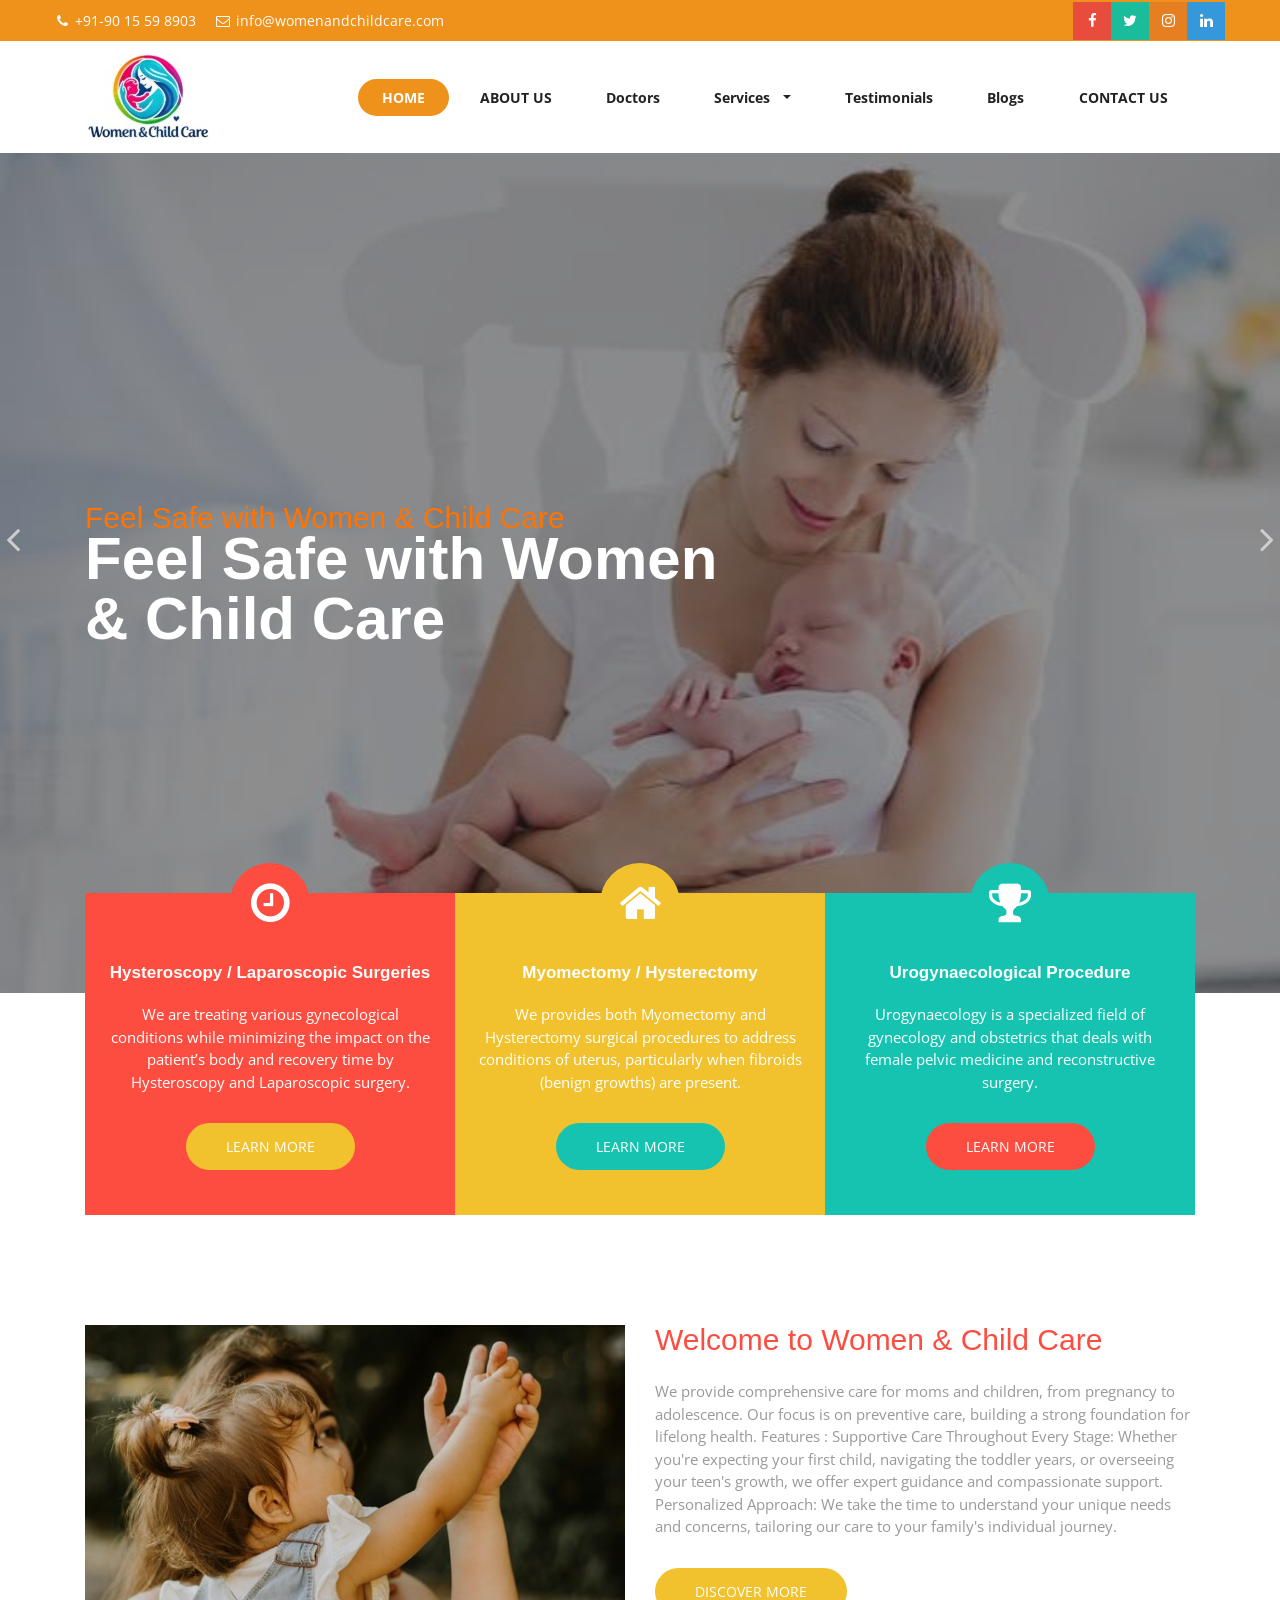
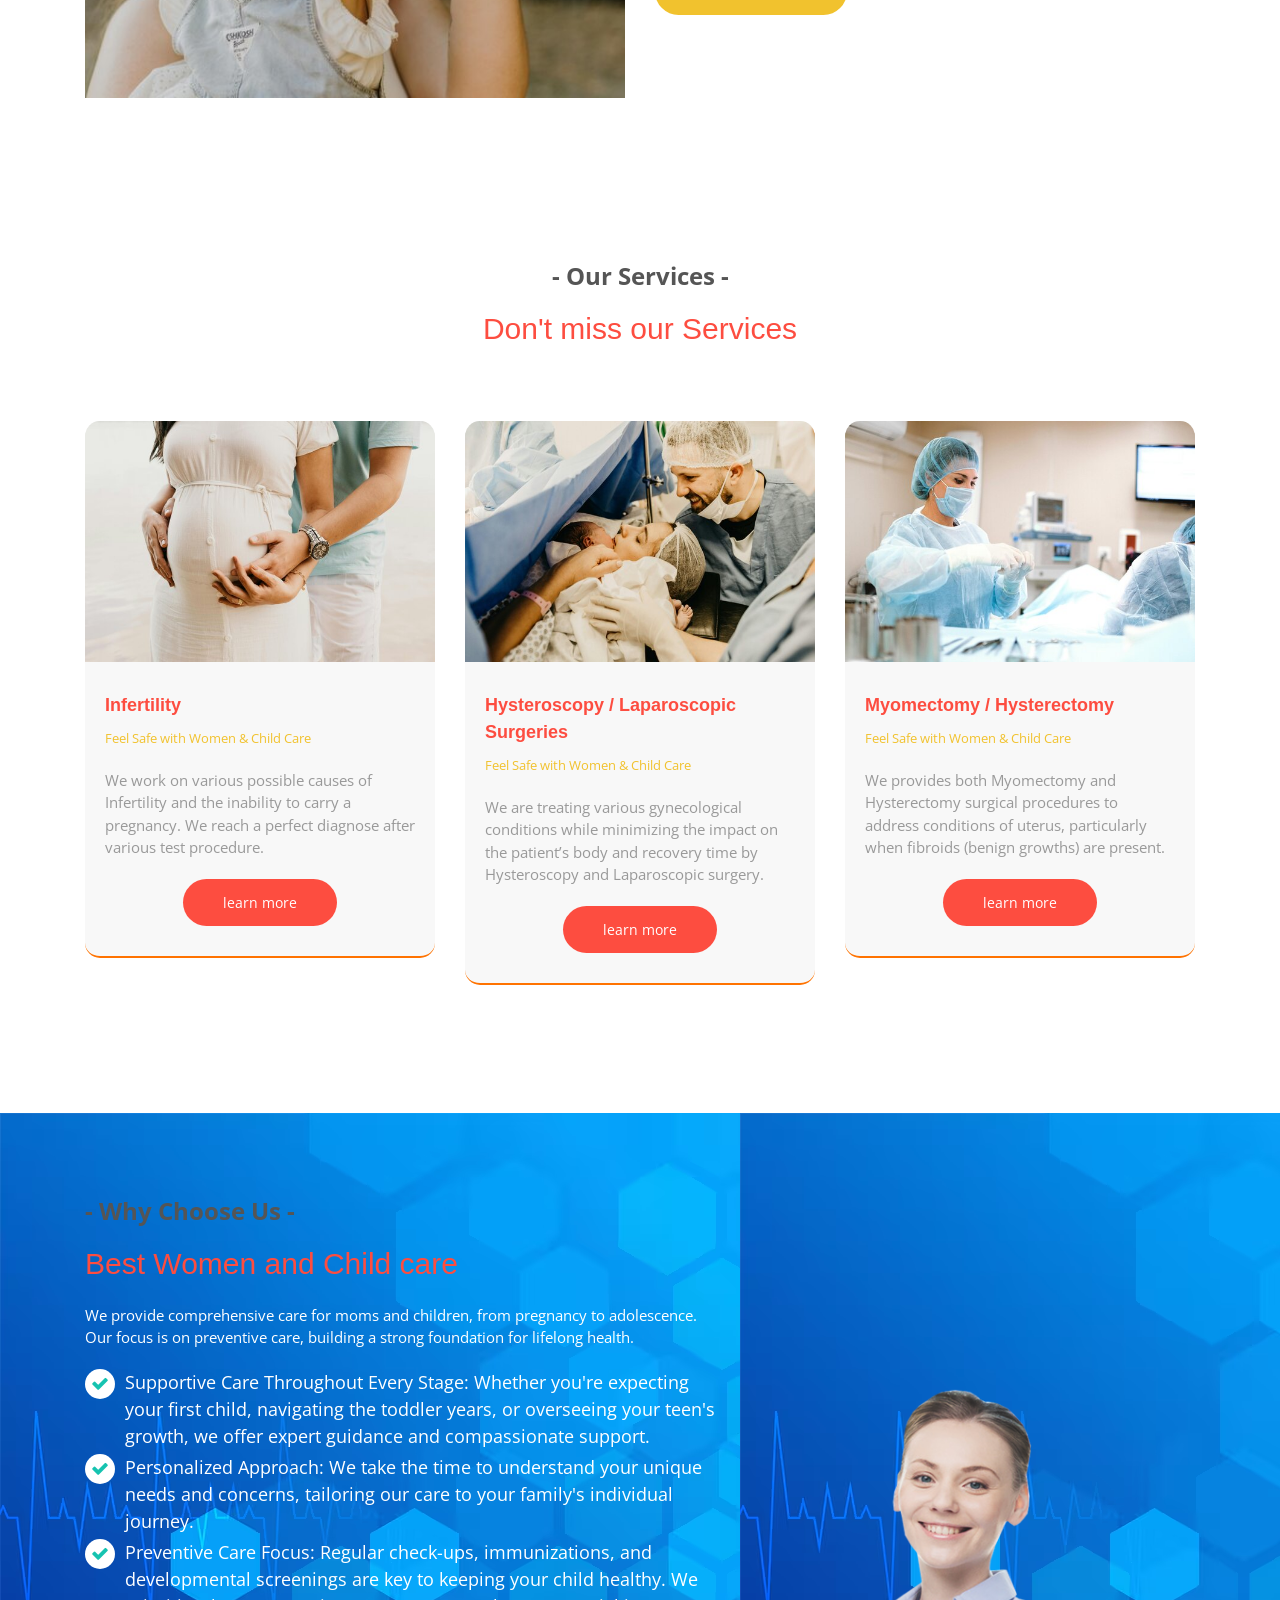
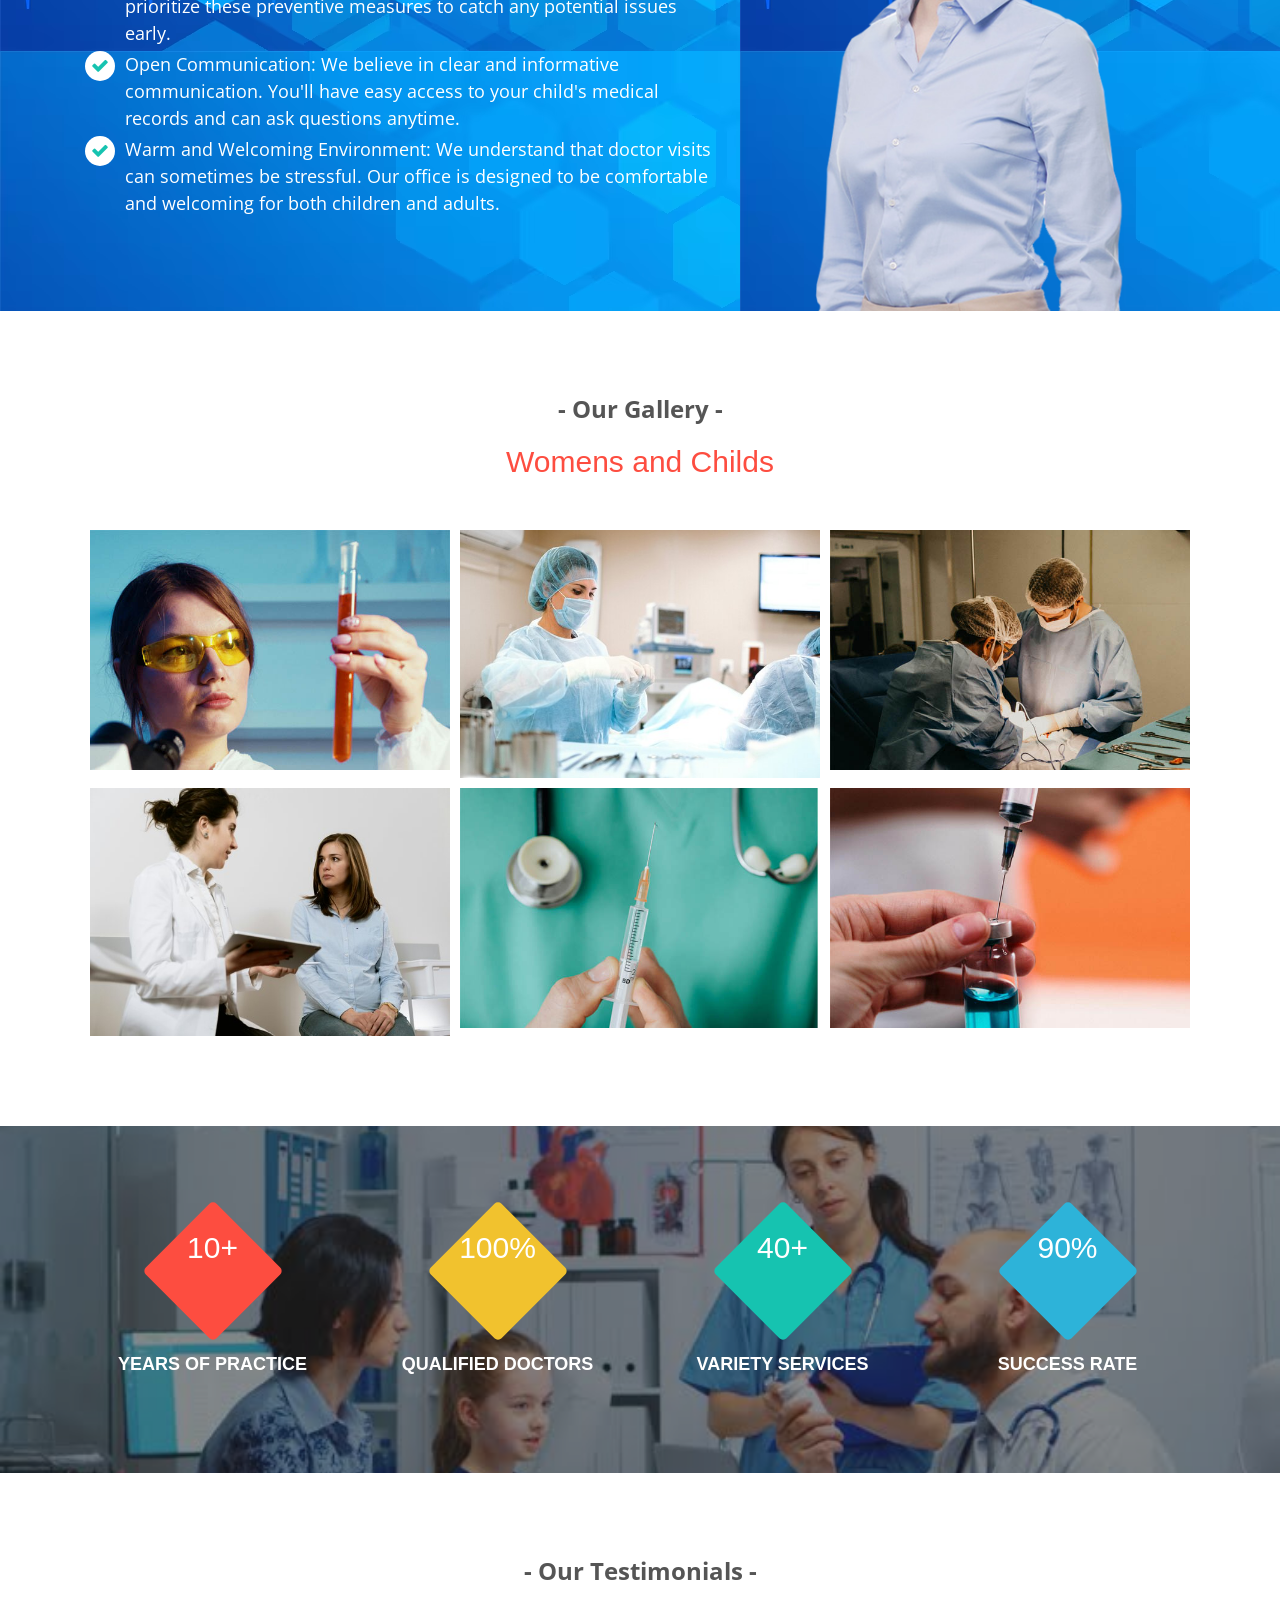
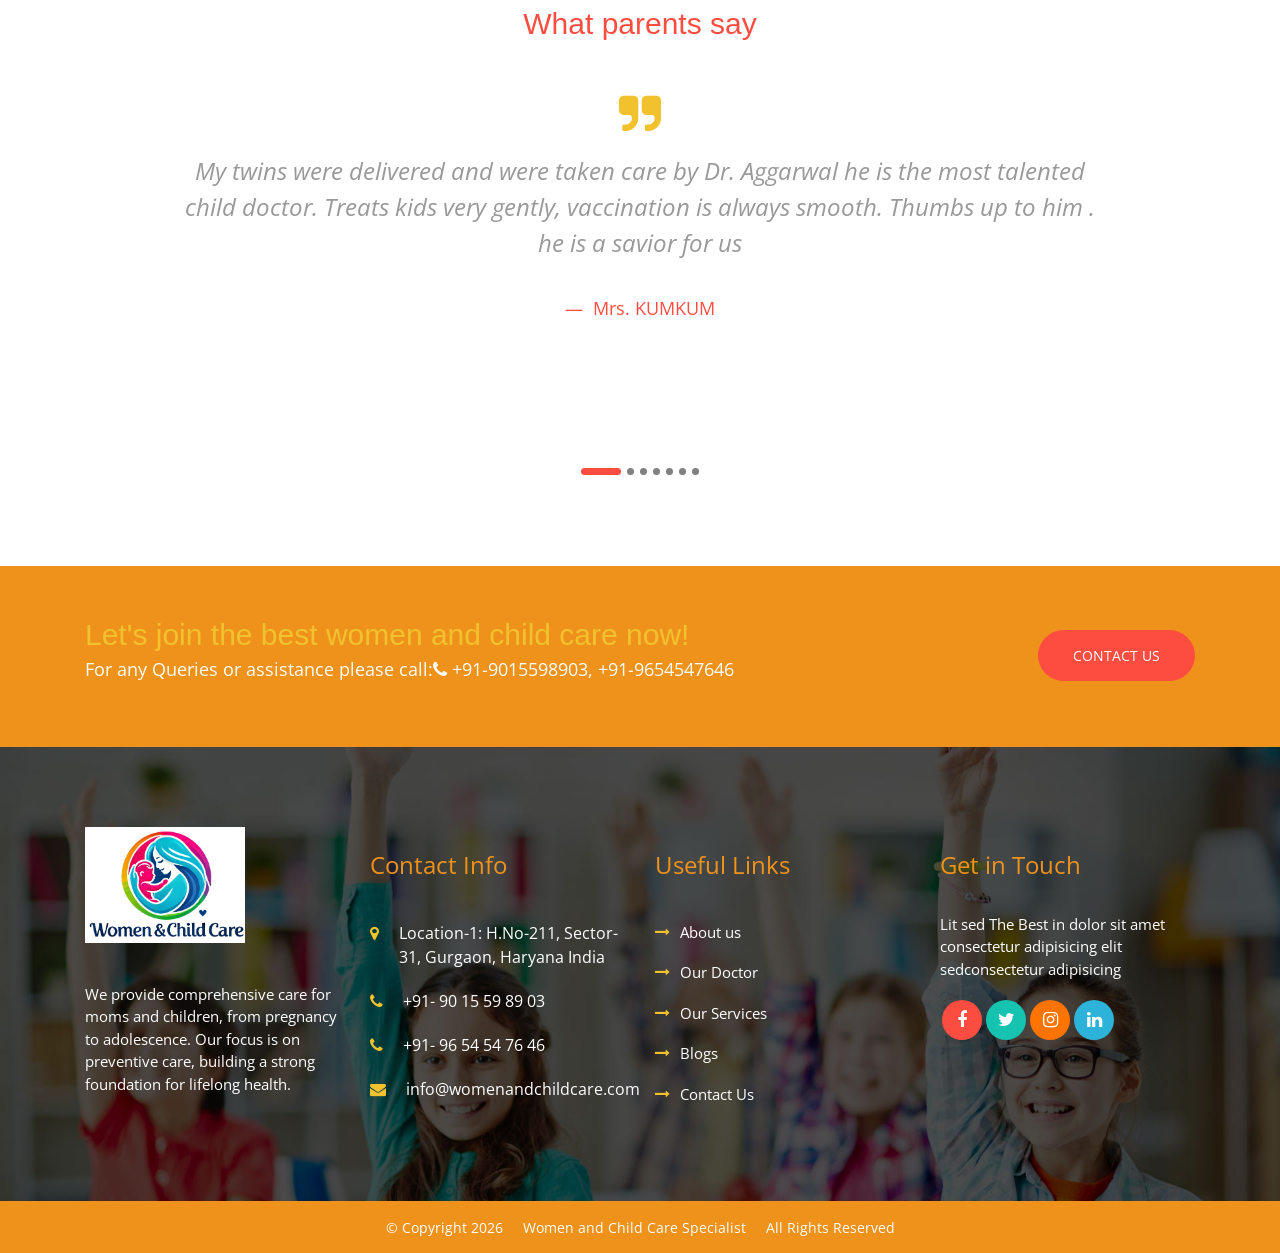
==== commit c66ef838: "update" ====
--- a/index.html
+++ b/index.html
@@ -18,7 +18,7 @@
 	<link rel="apple-touch-icon" href="images/apple-touch-icon.png">
 	<link rel="apple-touch-icon" sizes="72x72" href="images/apple-touch-icon-72x72.png">
 	<link rel="apple-touch-icon" sizes="114x114" href="images/apple-touch-icon-114x114.png">
-	
+	<link href="https://fonts.googleapis.com/css2?family=Montserrat:wght@600;700&display=swap" rel="stylesheet">
 	<!-- ==============================================
 	CSS VENDOR
 	=============================================== -->
@@ -52,31 +52,20 @@
     <div class="header header-1">
 
     	<!-- TOPBAR -->
-    	<div class="topbar">
-			<div class="container">
-				<div class="row align-items-center">
-					<div class="col-sm-8 col-md-6">
-						<div class="info">
-							<div class="info-item">
-								<i class="fa fa-phone"></i> +91-90 15 59 8903
-							</div>
-							<div class="info-item">
-								<i class="fa fa-envelope-o"></i> <a href="info@womenandchildcare.com" title="">info@womenandchildcare.com</a>
-							</div>
-						</div>
-					</div>
-					<div class="col-sm-4 col-md-6">
-						<div class="sosmed-icon pull-right d-inline-flex">
-							<a href="#" class="fb"><i class="fa fa-facebook"></i></a> 
-							<a href="#" class="tw"><i class="fa fa-twitter"></i></a> 
-							<a href="#" class="ig"><i class="fa fa-instagram"></i></a> 
-							<a href="#" class="in"><i class="fa fa-linkedin"></i></a> 
-						</div>
-					</div>
-				</div>
-			</div>
-		</div>
-
+<div style="background:#ef921b; width:100%;">
+  <div class="topbar-custom-wrap">
+    <div class="topbar-left">
+      <span><i class="fa fa-phone"></i> +91-90 15 59 8903</span>
+      <span><i class="fa fa-envelope-o"></i> info@womenandchildcare.com</span>
+    </div>
+    <div class="topbar-right">
+      <a href="#" style="background:#e74c3c;"><i class="fa fa-facebook"></i></a>
+      <a href="#" style="background:#1abc9c;"><i class="fa fa-twitter"></i></a>
+      <a href="#" style="background:#e67e22;"><i class="fa fa-instagram"></i></a>
+      <a href="#" style="background:#3498db;"><i class="fa fa-linkedin"></i></a>
+    </div>
+  </div>
+</div>
 		<!-- NAVBAR SECTION -->
 		<div class="navbar-main">
 			<div class="container">
@@ -103,8 +92,8 @@
 						          Services
 						        </a>
 			                    <div class="dropdown-menu">
-			                    	<a class="dropdown-item" href="page-gallery.html">Antenatal & Postnatal Care</a>
-			                    	<a class="dropdown-item" href="page-testimonials.html">High Risk Pregnancy Care</a>
+			                    	<a class="dropdown-item" href="antenatal.html">Antenatal & Postnatal Care</a>
+			                    	<a class="dropdown-item" href="highriskpregnancy.html">High Risk Pregnancy Care</a>
 	          						<a class="dropdown-item" href="page-faq.html">Infertility</a>
 	          						<a class="dropdown-item" href="page-404.html">Myomectomy / Hysterectomy</a>
 	          						<a class="dropdown-item" href="page-events.html">Urogynaecological Procedure</a>
@@ -250,54 +239,17 @@
 		</div>
 	</div>
 
-	<!-- FUNFACT -->
-	<div class="section bgi-overlay bgi-cover-center" data-background="images/timer.jpg">
+	<!-- OUR ARTICLES -->
+	<!-- OUR EVENTS -->
+	<div class="section bgi-cover-center">
 		<div class="content-wrap">
 			<div class="container">
-				<div class="row">
-					<!-- Item 1 -->
-					<div class="col-sm-6 col-md-3">
-						<div class="rs-funfact bg-primary">
-							<div class="box-fun"><h2>852</h2></div>
-							<div class="title">Pesent</div>	
-						</div>
-					</div>
-					<!-- Item 2 -->
-					<div class="col-sm-6 col-md-3">
-						<div class="rs-funfact bg-secondary">
-							<div class="box-fun"><h2>125</h2></div>
-							<div class="title">Doctors</div>	
-						</div>
-					</div>
-					<!-- Item 3 -->
-					<div class="col-sm-6 col-md-3">
-						<div class="rs-funfact bg-tertiary">
-							<div class="box-fun"><h2>32</h2></div>
-							<div class="title">Hospital</div>	
-						</div>
-					</div>
-					<!-- Item 4 -->
-					<div class="col-sm-6 col-md-3">
-						<div class="rs-funfact bg-quaternary">
-							<div class="box-fun"><h2>15</h2></div>
-							<div class="title">Facility</div>	
-						</div>
-					</div>
-				</div>
-			</div>
-		</div>
-	</div>
-
-	<!-- OUR ARTICLES -->
-	<div class="">
-		<div class="content-wrap">
-			<div class="container">
 
 				<div class="row">
 					<div class="col-sm-12 col-md-12">
-						
+						<p class="supheading text-center">Our Services</p>
 						<h2 class="section-heading text-center mb-5">
-							Our Services
+							Don't miss our Services
 						</h2>
 					</div>
 				</div>
@@ -305,99 +257,81 @@
 				<div class="row mt-4">
 					
 					<!-- Item 1 -->
-					<div class="col-sm-12 col-md-12 col-lg-4">
-						<div class="rs-class-box mb-5">
+					<div class="col-sm-12 col-md-12 col-lg-4 mb-5">
+						<div class="rs-news-1">
 							<div class="media-box">
 								<img src="images/ser1.jpg" alt="" class="img-fluid">
 							</div>
 							<div class="body-box">
-								<div class="class-name">
-									<div class="title">Infertility</div>
-									
-								</div>
-								<div class="open-class">Feel Safe with Women & Child Care</div>
-								<p>We work on various possible causes of Infertility and the inability to carry a pregnancy. We reach a perfect diagnose after various test procedure.
-
-</p>
-								<div class="detail">
-									<div class="age col">Age 2-5 years</div>
-									<div class="size col">Age 2-5 years</div>
+								<div class="title">Infertility</div>
+								<div class="meta-date">Feel Safe with Women & Child Care</div>
+								<p>We work on various possible causes of Infertility and the inability to carry a pregnancy. We reach a perfect diagnose after various test procedure.</p>
+								<div class="text-center">
+									<a href="page-events-single.html" class="btn btn-primary">learn more</a>
 								</div>
 							</div>
 						</div>
 					</div>
 
 					<!-- Item 2 -->
-					<div class="col-sm-12 col-md-12 col-lg-4">
-						<div class="rs-class-box mb-5">
+					<div class="col-sm-12 col-md-12 col-lg-4 mb-5">
+						<div class="rs-news-1">
 							<div class="media-box">
 								<img src="images/ser2.jpg" alt="" class="img-fluid">
 							</div>
 							<div class="body-box">
-								<div class="class-name">
-									<div class="title">Hysteroscopy / Laparoscopic Surgeries</div>
-								
-								</div>
-								<div class="open-class">Feel Safe with Women & Child Care</div>
+								<div class="title">Hysteroscopy / Laparoscopic Surgeries</div>
+								<div class="meta-date">Feel Safe with Women & Child Care</div>
 								<p>We are treating various gynecological conditions while minimizing the impact on the patient’s body and recovery time by Hysteroscopy and Laparoscopic surgery.
 </p>
-								<div class="detail">
-									<div class="age col">Age 2-5 years</div>
-									<div class="size col">Age 2-5 years</div>
+								<div class="text-center">
+									<a href="page-events-single.html" class="btn btn-primary">learn more</a>
 								</div>
 							</div>
 						</div>
 					</div>
 
 					<!-- Item 3 -->
-					<div class="col-sm-12 col-md-12 col-lg-4">
-						<div class="rs-class-box mb-5">
+					<div class="col-sm-12 col-md-12 col-lg-4 mb-5">
+						<div class="rs-news-1">
 							<div class="media-box">
 								<img src="images/ser3.jpg" alt="" class="img-fluid">
 							</div>
 							<div class="body-box">
-								<div class="class-name">
-									<div class="title">Myomectomy / Hysterectomy</div>
-									
-								</div>
-								<div class="open-class">Feel Safe with Women & Child Care</div>
+								<div class="title">Myomectomy / Hysterectomy</div>
+								<div class="meta-date">Feel Safe with Women & Child Care</div>
 								<p>We provides both Myomectomy and Hysterectomy surgical procedures to address conditions of uterus, particularly when fibroids (benign growths) are present.</p>
-								<div class="detail">
-									<div class="age col">Age 2-5 years</div>
-									<div class="size col">Age 2-5 years</div>
-								</div>
-							</div>
-						</div>
-					</div>
-
-				</div>
-
-				<div class="row">
-					<div class="col-sm-12 col-md-12">
-						<div class="text-center">
-							<a href="#" class="btn btn-primary">SEE MORE SERVICES </a>
-						</div>
-					</div>
-				</div>
-
-			</div>
-		</div>
-	</div>
+								<div class="text-center">
+									<a href="page-events-single.html" class="btn btn-primary">learn more</a>
+								</div>
+							</div>
+						</div>
+					</div>
+
+				</div>
+
+			</div>
+		</div>
+	</div>
+
 
 	<!-- WHY CHOOSE US -->
-	<div class="section bgi-repeat" data-background="images/school2.jpg">
+	<div class="section bgi-repeat" data-background="images/img.avif">
 		<div class="content-wrap pb-0">
 			<div class="container">
 				<div class="row align-items-end">
 					<div class="col-sm-12 col-md-12 col-lg-7">
 						<p class="supheading">Why Choose Us</p>
 						<h2 class="section-heading">
-							Best Kindergarten
+							Best Women and Child care
 						</h2>
-						<p class="text-white">Dolor sit amet, dolor gravida placerat liberolorem ipsum dolor consectetur adipiscing elit, sed do eiusmod. Dolor sit amet consectetuer adipiscing elit, sed diam nonummy nibh euismod. Praesent interdum est gravida vehicula est node maecenas loareet morbi a dosis luctus novum est praesent. Praesent interdum est gravida vehicula est node maecenas loareet morbi a dosis luctus novum est praesent.</p>
-						<p class="p-check text-white">100% education, for your kids, consectetuer adipiscing elit, sed diam nonummy nibh euismod. Dolor sit amet, dolor gravida placerat liberolorem ipsum dolor consectetur adipiscing elit, sed do eiusmod.</p>
-						<p class="p-check text-white">More programs activities, sed diam nonummy nibh euismod. Lorem ipsum dolor sit amet.</p>
-						<p class="p-check text-white">More benefit nonummy nibh euismod. Lorem ipsum dolor sit amet, consectetuer adipiscing elit.</p>
+						<p class="text-white">We provide comprehensive care for moms and children, from pregnancy to adolescence. Our focus is on preventive care, building a strong foundation for lifelong health.</p>
+						<p class="p-check text-white">Supportive Care Throughout Every Stage: Whether you're expecting your first child, navigating the toddler years, or overseeing your teen's growth, we offer expert guidance and compassionate support.</p>
+						<p class="p-check text-white">Personalized Approach: We take the time to understand your unique needs and concerns, tailoring our care to your family's individual journey.</p>
+						
+						<p class="p-check text-white">Preventive Care Focus: Regular check-ups, immunizations, and developmental screenings are key to keeping your child healthy. We prioritize these preventive measures to catch any potential issues early.</p>
+						<p class="p-check text-white">Open Communication: We believe in clear and informative communication. You'll have easy access to your child's medical records and can ask questions anytime.</p>
+						<p class="p-check text-white">Warm and Welcoming Environment: We understand that doctor visits can sometimes be stressful. Our office is designed to be comfortable and welcoming for both children and adults.</p>
 						<div class="spacer-90"></div>
 					</div>
 					<div class="col-sm-12 col-md-12 col-lg-5">
@@ -418,7 +352,7 @@
 					<div class="col-sm-12 col-md-12">
 						<p class="supheading text-center">Our Gallery</p>
 						<h2 class="section-heading text-center mb-5">
-							Moment from kids
+							Womens and Childs
 						</h2>
 					</div>
 				</div>
@@ -428,7 +362,7 @@
 					<div class="col-xs-12 col-md-6 col-lg-4">
 						<div class="box-gallery">
 							<a href="images/dummy-img-600x400.jpg" title="Gallery #1">
-								<img src="images/dummy-img-600x400.jpg" alt="" class="img-fluid">
+								<img src="images/g1.jpg" alt="" class="img-fluid">
 								<div class="project-info">
 									<div class="project-icon">
 										<span class="fa fa-search"></span>
@@ -441,7 +375,7 @@
 					<div class="col-xs-12 col-md-6 col-lg-4">
 						<div class="box-gallery">
 							<a href="images/dummy-img-600x400.jpg" title="Gallery #2">
-								<img src="images/dummy-img-600x400.jpg" alt="" class="img-fluid">
+								<img src="images/g2.jpg" alt="" class="img-fluid">
 								<div class="project-info">
 									<div class="project-icon">
 										<span class="fa fa-search"></span>
@@ -454,7 +388,7 @@
 					<div class="col-xs-12 col-md-6 col-lg-4">
 						<div class="box-gallery">
 							<a href="images/dummy-img-600x400.jpg" title="Gallery #3">
-								<img src="images/dummy-img-600x400.jpg" alt="" class="img-fluid">
+								<img src="images/g3.jpg" alt="" class="img-fluid">
 								<div class="project-info">
 									<div class="project-icon">
 										<span class="fa fa-search"></span>
@@ -467,7 +401,7 @@
 					<div class="col-xs-12 col-md-6 col-lg-4">
 						<div class="box-gallery">
 							<a href="images/dummy-img-600x400.jpg" title="Gallery #4">
-								<img src="images/dummy-img-600x400.jpg" alt="" class="img-fluid">
+								<img src="images/g4.jpg" alt="" class="img-fluid">
 								<div class="project-info">
 									<div class="project-icon">
 										<span class="fa fa-search"></span>
@@ -480,7 +414,7 @@
 					<div class="col-xs-12 col-md-6 col-lg-4">
 						<div class="box-gallery">
 							<a href="images/dummy-img-600x400.jpg" title="Gallery #5">
-								<img src="images/dummy-img-600x400.jpg" alt="" class="img-fluid">
+								<img src="images/g5.jpg" alt="" class="img-fluid">
 								<div class="project-info">
 									<div class="project-icon">
 										<span class="fa fa-search"></span>
@@ -493,7 +427,7 @@
 					<div class="col-xs-12 col-md-6 col-lg-4">
 						<div class="box-gallery">
 							<a href="images/dummy-img-600x400.jpg" title="Gallery #6">
-								<img src="images/dummy-img-600x400.jpg" alt="" class="img-fluid">
+								<img src="images/g6.jpg" alt="" class="img-fluid">
 								<div class="project-info">
 									<div class="project-icon">
 										<span class="fa fa-search"></span>
@@ -509,75 +443,45 @@
 		</div>
 	</div>
 
-	<!-- OUR EVENTS -->
-	<div class="section bgi-cover-center" data-background="images/dummy-img-1920x900-2.jpg">
+	
+	<!-- FUNFACT -->
+	<div class="section bgi-overlay bgi-cover-center" data-background="images/timer.jpg">
 		<div class="content-wrap">
 			<div class="container">
-
-				<div class="row">
-					<div class="col-sm-12 col-md-12">
-						<p class="supheading text-center">Our Events</p>
-						<h2 class="section-heading text-center mb-5">
-							Don't miss our event
-						</h2>
-					</div>
-				</div>
-
-				<div class="row mt-4">
-					
+				<div class="row">
 					<!-- Item 1 -->
-					<div class="col-sm-12 col-md-12 col-lg-4 mb-5">
-						<div class="rs-news-1">
-							<div class="media-box">
-								<img src="images/dummy-img-600x400.jpg" alt="" class="img-fluid">
-							</div>
-							<div class="body-box">
-								<div class="title">English Day on Carfree day</div>
-								<div class="meta-date">March 19, 2016 / 08:00 am - 10:00 am</div>
-								<p>We provide high quality design at vero eos et accusamus et iusto odio dignissimos ducimus qui blanditiis praesentium voluptatum deleniti atque corrupti quos dolores...</p>
-								<div class="text-center">
-									<a href="page-events-single.html" class="btn btn-primary">JOIN NOW</a>
-								</div>
-							</div>
-						</div>
-					</div>
-
+					<div class="col-sm-6 col-md-3">
+						<div class="rs-funfact bg-primary">
+							<div class="box-fun"><h2>10+</h2></div>
+							<div class="title">YEARS OF PRACTICE
+</div>	
+						</div>
+					</div>
 					<!-- Item 2 -->
-					<div class="col-sm-12 col-md-12 col-lg-4 mb-5">
-						<div class="rs-news-1">
-							<div class="media-box">
-								<img src="images/dummy-img-600x400.jpg" alt="" class="img-fluid">
-							</div>
-							<div class="body-box">
-								<div class="title">Play & Study with Mrs. Smith</div>
-								<div class="meta-date">March 19, 2016 / 08:00 am - 10:00 am</div>
-								<p>We provide high quality design at vero eos et accusamus et iusto odio dignissimos ducimus qui blanditiis praesentium voluptatum deleniti atque corrupti quos dolores...</p>
-								<div class="text-center">
-									<a href="page-events-single.html" class="btn btn-primary">JOIN NOW</a>
-								</div>
-							</div>
-						</div>
-					</div>
-
+					<div class="col-sm-6 col-md-3">
+						<div class="rs-funfact bg-secondary">
+							<div class="box-fun"><h2>100%</h2></div>
+							<div class="title">QUALIFIED DOCTORS
+</div>	
+						</div>
+					</div>
 					<!-- Item 3 -->
-					<div class="col-sm-12 col-md-12 col-lg-4 mb-5">
-						<div class="rs-news-1">
-							<div class="media-box">
-								<img src="images/dummy-img-600x400.jpg" alt="" class="img-fluid">
-							</div>
-							<div class="body-box">
-								<div class="title">Drawing at City Park</div>
-								<div class="meta-date">March 19, 2016 / 08:00 am - 10:00 am</div>
-								<p>We provide high quality design at vero eos et accusamus et iusto odio dignissimos ducimus qui blanditiis praesentium voluptatum deleniti atque corrupti quos dolores...</p>
-								<div class="text-center">
-									<a href="page-events-single.html" class="btn btn-primary">JOIN NOW</a>
-								</div>
-							</div>
-						</div>
-					</div>
-
-				</div>
-
+					<div class="col-sm-6 col-md-3">
+						<div class="rs-funfact bg-tertiary">
+							<div class="box-fun"><h2>40+</h2></div>
+							<div class="title">VARIETY SERVICES
+</div>	
+						</div>
+					</div>
+					<!-- Item 4 -->
+					<div class="col-sm-6 col-md-3">
+						<div class="rs-funfact bg-quaternary">
+							<div class="box-fun"><h2>90%</h2></div>
+							<div class="title">SUCCESS RATE
+</div>	
+						</div>
+					</div>
+				</div>
 			</div>
 		</div>
 	</div>
@@ -602,13 +506,11 @@
 								<div class="rs-box-testimony">
 									<div class="quote-box">
 										<blockquote>
-										 Teritatis et quasi architecto. Sed ut perspiciatis unde omnis iste natus error sit voluptatem accusantium dolore mque laudantium, totam rem aperiam
+										 My twins were delivered and were taken care by Dr. Aggarwal he is the most talented child doctor. Treats kids very gently, vaccination is always smooth. Thumbs up to him . he is a savior for us
 										</blockquote>
-										<div class="media">
-											<img src="images/dummy-img-400x400.jpg" alt="" class="rounded-circle">
-										</div>
+									
 										<p class="quote-name">
-											Johnathan Doel <span>Businessman</span>
+											Mrs. KUMKUM 
 										</p>                        
 									</div>
 								</div>
@@ -617,17 +519,82 @@
 								<div class="rs-box-testimony">
 									<div class="quote-box">
 										<blockquote>
-										 Teritatis et quasi architecto. Sed ut perspiciatis unde omnis iste natus error sit voluptatem accusantium dolore mque laudantium, totam rem aperiam
+										 The best doctor I ever met and dealt with for my kids. Dr. D.K Aggarwal never make you worry no matter how difficult the situation is. Treatment provided best in class.
 										</blockquote>
-										<div class="media">
-											<img src="images/dummy-img-400x400.jpg" alt="" class="rounded-circle">
-										</div>
+									
 										<p class="quote-name">
-											Johnathan Doel <span>CEO Buka Kreasi</span>
+											Mrs. PALLAVI GUPTA
 										</p>                        
 									</div>
 								</div>
 							</div>
+							<div class="item">
+								<div class="rs-box-testimony">
+									<div class="quote-box">
+										<blockquote>
+										 He is not only an excellent doctor but also a very good human being.  He always guides us in the right direction & I recommend every parent a for their babies. May he keeps climbing the successful ladder throughout his career.
+										</blockquote>
+										
+										<p class="quote-name">
+											Mrs. BANSAL
+										</p>                        
+									</div>
+								</div>
+							</div>
+							<div class="item">
+								<div class="rs-box-testimony">
+									<div class="quote-box">
+										<blockquote>
+										 I feel so comfortable with Dr Anubha, she's not a doctor she's a friend with whom you can openly discuss your queries. She responds and guides really well. I have taken my treatment for Scar endometriosis and now pregnancy.
+
+Thanks mam for being there like an angel always
+										</blockquote>
+										
+										<p class="quote-name">
+											Shruti
+										</p>                        
+									</div>
+								</div>
+							</div>
+							<div class="item">
+								<div class="rs-box-testimony">
+									<div class="quote-box">
+										<blockquote>
+										 Dear Dr. Anubha, I hope this letter finds you in the best of spirits. I am writing to express my deepest gratitude to you for the incredible care and support you provided throughout our journey towards welcoming our baby boy into this world. Your unwavering dedication, expertise, and compassion have left an indelible mark on our hearts. From the moment we first met, your warmth and professionalism immediately put us at ease.
+										</blockquote>
+									
+										<p class="quote-name">
+											Tanu
+										</p>                        
+									</div>
+								</div>
+							</div>
+							<div class="item">
+								<div class="rs-box-testimony">
+									<div class="quote-box">
+										<blockquote>
+										 I have had the best experience with Doctor Anubha. For us she is like an angel because of whom we had a healthy child. We are thankful for her love, kindness, positive attitude and medical care. Even after two years of my daughter we are in touch with her and she elates on meeting my daughter every time! For anyone who is reading this, I would suggest you to visit her atleast once for any of your health concerns.
+										</blockquote>
+										
+										<p class="quote-name">
+											Mudita
+										</p>                        
+									</div>
+								</div>
+							</div>
+							<div class="item">
+								<div class="rs-box-testimony">
+									<div class="quote-box">
+										<blockquote>
+										 Visited Dr DK Agarwal for vaccination of my daughter .The experience was very smooth and painless and he advised us very patiently . Highly recommended.
+										</blockquote>
+										
+										<p class="quote-name">
+											Archana Rautela
+										</p>                        
+									</div>
+								</div>
+							</div>
 						</div>
 					</div>
 
@@ -637,15 +604,15 @@
 	</div>
 
 	<!-- CTA -->
-	<div class="section bg-tertiary">
-		<div class="content-wrap py-5">
-			<div class="container">
+	<div class="section bg-tertiary" >
+		<div class="content-wrap py-5" style="background-color: #ef921b;">
+			<div class="container" >
 				<div class="row align-items-center">
-					<div class="col-sm-12 col-md-12">
+					<div class="col-sm-12 col-md-12" >
 						<div class="cta-1">
 			              	<div class="body-text mb-3">
-			                	<h3 class="my-1 text-secondary">Let's join the best kindergarten now!</h3>
-			                	<p class="uk18 mb-0 text-white">We provide high standar clean website for your business solutions</p>
+			                	<h3 class="my-1 text-secondary"> Let's join the best women and child care now!</h3>
+			                	<p class="uk18 mb-0 text-white">For any Queries or assistance please call:<span class="fa fa-phone"></span> +91-9015598903, +91-9654547646</p>
 			              	</div>
 			              	<div class="body-action">
 			                	<a href="contact.html" class="btn btn-primary mt-3">CONTACT US</a>
@@ -658,17 +625,19 @@
 	</div>
 
 	<!-- FOOTER SECTION -->
-	<div class="footer" data-background="images/dummy-img-1920x900-3.jpg">
+	<div class="footer" data-background="images/bg.jpg">
 		<div class="content-wrap">
 			<div class="container">
 				
 				<div class="row">
 					<div class="col-sm-12 col-md-6 col-lg-3">
 						<div class="footer-item">
-							<img src="images/logo1.jpg" alt="logo bottom" class="logo-bottom">
+							<img src="images/logof.png" alt="logo bottom" class="logo-bottom" style="width:160px; height:auto;">
 							<div class="spacer-30"></div>
-							<p>Lorem ipsum dolor sit amet, consectetuer adipiscing elit, sed diam nonummy nibh euismod tincidunt ut laoreet. Lorem ipsum dolor sit amet, consectetuer adipiscing elit, sed diam nonummy.</p>
-							<a href="#"><i class="fa fa-angle-right"></i> Read More</a>
+							<p>We provide comprehensive care for moms and children, from pregnancy to adolescence. Our focus is on preventive care, building a strong foundation for lifelong health. 
+
+</p>
+							
 						</div>
 					</div>					
 
@@ -687,7 +656,15 @@
 									<div class="info-icon">
 										<span class="fa fa-phone"></span>
 									</div>
-									<div class="info-text">+91-90 15 59 8903</div>
+									<div class="info-text">+91- 90 15 59 89 03</div>
+									
+								</li>
+								<li>
+									<div class="info-icon">
+										<span class="fa fa-phone"></span>
+									</div>
+									
+									<div class="info-text">+91- 96 54 54 76 46</div>
 								</li>
 								<li>
 									<div class="info-icon">
@@ -695,12 +672,7 @@
 									</div>
 									<div class="info-text">info@womenandchildcare.com</div>
 								</li>
-								<li>
-									<div class="info-icon">
-										<span class="fa fa-clock-o"></span>
-									</div>
-									<div class="info-text">Mon - Sat 09:00 - 17:00</div>
-								</li>
+								
 							</ul>
 
 						</div>
@@ -745,7 +717,9 @@
 			<div class="container">
 				<div class="row">
 					<div class="col-sm-12 col-md-12">
-						<p class="ftex"><a href="#"> Women and Child Care Specialist </a> All Rights Reserved <span class="color-primary">Rometheme.</span></p> 
+<p class="ftex" style="color: #FFF;">© Copyright 2026 &nbsp;&nbsp;&nbsp;<a href="#" style="color: #FFF;"> Women and Child Care Specialist </a>&nbsp;&nbsp;&nbsp; All Rights Reserved 
+						</p> 
+						
 					</div>
 				</div>
 			</div>
--- a/css/style.css
+++ b/css/style.css
@@ -3534,3 +3534,197 @@
  */
 
 /*# sourceMappingURL=style.css.map */
+
+
+
+@media(max-width:767px){
+  .main-slider h1, .banner h1{
+    width:70% !important;
+    margin:0 auto !important;
+    text-align:center !important;
+  }
+}
+
+
+@media (max-width: 767px) {
+  /* Top Bar - Phone + Email Ek Jaisa Align */
+  div[style*="background:#f5b400"] > div > div:first-child {
+    display: flex !important;
+    flex-direction: column !important;
+    justify-content: center !important;
+    gap: 4px !important;
+  }
+  div[style*="background:#f5b400"] > div > div:first-child span {
+    display: flex !important;
+    align-items: center !important;
+    gap: 5px !important;
+    font-size: 10px !important;
+    line-height: 12px !important;
+    white-space: nowrap !important;
+    margin: 0 !important;
+  }
+
+  /* Slider - Dono Text Center */
+  .main-slider .slider-content,
+  .banner-content,
+  .carousel-caption {
+    text-align: center !important;
+    left: 0 !important;
+    right: 0 !important;
+    margin: 0 auto !important;
+    width: 75% !important;
+  }
+  .main-slider .slider-content span,
+  .main-slider .slider-content p,
+  .banner-content .small-text {
+    text-align: center !important;
+    display: block !important;
+    width: 100% !important;
+    margin: 0 auto 8px auto !important;
+  }
+  .main-slider h1 {
+    text-align: center !important;
+    margin: 0 auto !important;
+  }
+}
+
+
+/* Top Bar - Phone Email 100% Same Align */
+.topbar-custom-wrap{max-width:1200px; margin:0 auto; padding:0 15px; display:flex; justify-content:space-between; align-items:center;}
+.topbar-left{color:#fff; font-size:14px; display:flex; gap:20px; align-items:center; padding:10px 0;}
+.topbar-left span{display:flex !important; align-items:center !important; gap:6px !important; white-space:nowrap !important;}
+.topbar-left span i{width:14px !important; text-align:center !important;}
+.topbar-right{display:flex;}
+.topbar-right a{width:38px; height:38px; display:flex; align-items:center; justify-content:center; color:#fff;}
+
+@media(max-width:767px){
+  .topbar-left{flex-direction:column !important; gap:2px !important; align-items:flex-start !important; font-size:10px !important; padding:5px 0 !important;}
+  .topbar-left span{line-height:12px !important; margin:0 !important; padding:0 !important;}
+  .topbar-right a{width:26px !important; height:26px !important; font-size:12px !important;}
+
+  /* Slider - Orange + White dono center - Aapki image ka fix */
+  #oc-fullslider .container{justify-content:center !important; display:flex !important;}
+  #oc-fullslider .wrap-caption{
+    width:75% !important; 
+    margin:0 auto !important; 
+    text-align:center !important; 
+    left:0 !important; 
+    right:0 !important;
+    display:flex !important;
+    flex-direction:column !important;
+    align-items:center !important;
+  }
+  #oc-fullslider .caption-supheading{
+    text-align:center !important;
+    width:100% !important;
+    margin:0 auto 10px auto !important;
+    display:block !important;
+    font-size:12px !important;
+  }
+  #oc-fullslider .caption-heading{
+    text-align:center !important;
+    width:100% !important;
+    margin:0 auto !important;
+    font-size:24px !important;
+    line-height:28px !important;
+  }
+  #oc-fullslider .owl-nav .owl-prev{left:8px !important;}
+  #oc-fullslider .owl-nav .owl-next{right:8px !important;}
+}
+
+
+/* Teen Box ka Font Family Normal Karo */
+.rs-feature-box-1 .body h4 {
+    font-family: 'Poppins', sans-serif !important;
+    font-style: normal !important;
+    font-weight: 700 !important;
+    font-size: 17px !important;
+    letter-spacing: 0 !important;
+}
+.rs-feature-box-1 .body p {
+    font-family: 'Open Sans', sans-serif !important;
+    font-style: normal !important;
+}
+.footer-title{
+			font-size: 24px;
+			padding: 20px 0 30px 0;
+			margin-bottom: 0;
+			position: relative;
+			color: $color-secondary;
+			font-family: 'Open Sans', sans-serif !important;
+    font-style: normal !important;
+			
+		}
+
+h1, h2, h3, h4, h5, h2.section-heading, .title, .section-heading, .rs-feature-box-1 .body h4 {
+  font-family: 'Poppins', sans-serif !important;
+  font-style: normal !important;
+  font-size: 30px;
+}
+.rs-feature-box-1 .body p {
+  font-family: 'Open Sans', sans-serif !important;
+}
+
+.p-check{
+	padding-left: 40px;
+	position: relative;
+    margin-bottom: 0.25rem;
+    font-size: 18px;
+}
+
+@media (max-width: 767px) {
+  h2.section-heading {
+    margin-top: 18px !important;
+    padding-top: 10px !important;
+  }
+ .btn, a.btn-secondary {
+    display: block !important;
+    margin: 20px auto 0 auto !important;
+    text-align: center !important;
+    width: fit-content !important;
+  }
+}
+
+
+/* FOOTER LOGO FIX */
+.footer .logo img,
+footer .logo img,
+.footer-logo img {
+  max-width: 180px !important;
+  width: 180px !important;
+  height: auto !important;
+}
+
+/* Mobile pe aur chota */
+@media (max-width: 767px) {
+  .footer .logo img,
+  footer .logo img,
+  .footer-logo img {
+    max-width: 140px !important;
+    width: 140px !important;
+    margin: 0 auto !important;
+    display: block !important;
+  }
+}
+
+ .active>.nav-link{
+      color: #f50071;
+      background-color:#ef921b !important;
+    }
+
+    .fcopy {
+	    padding: 15px 0;
+	    font-size: 14px;
+	    border-top: 1px solid #ef921b !important;
+	    background-color: #ef921b !important;
+	}
+  .footer-title{
+			font-size: 24px;
+			padding: 20px 0 30px 0;
+			margin-bottom: 0;
+			position: relative;
+			color: #ef921b !important;
+			
+			
+		}
+    
